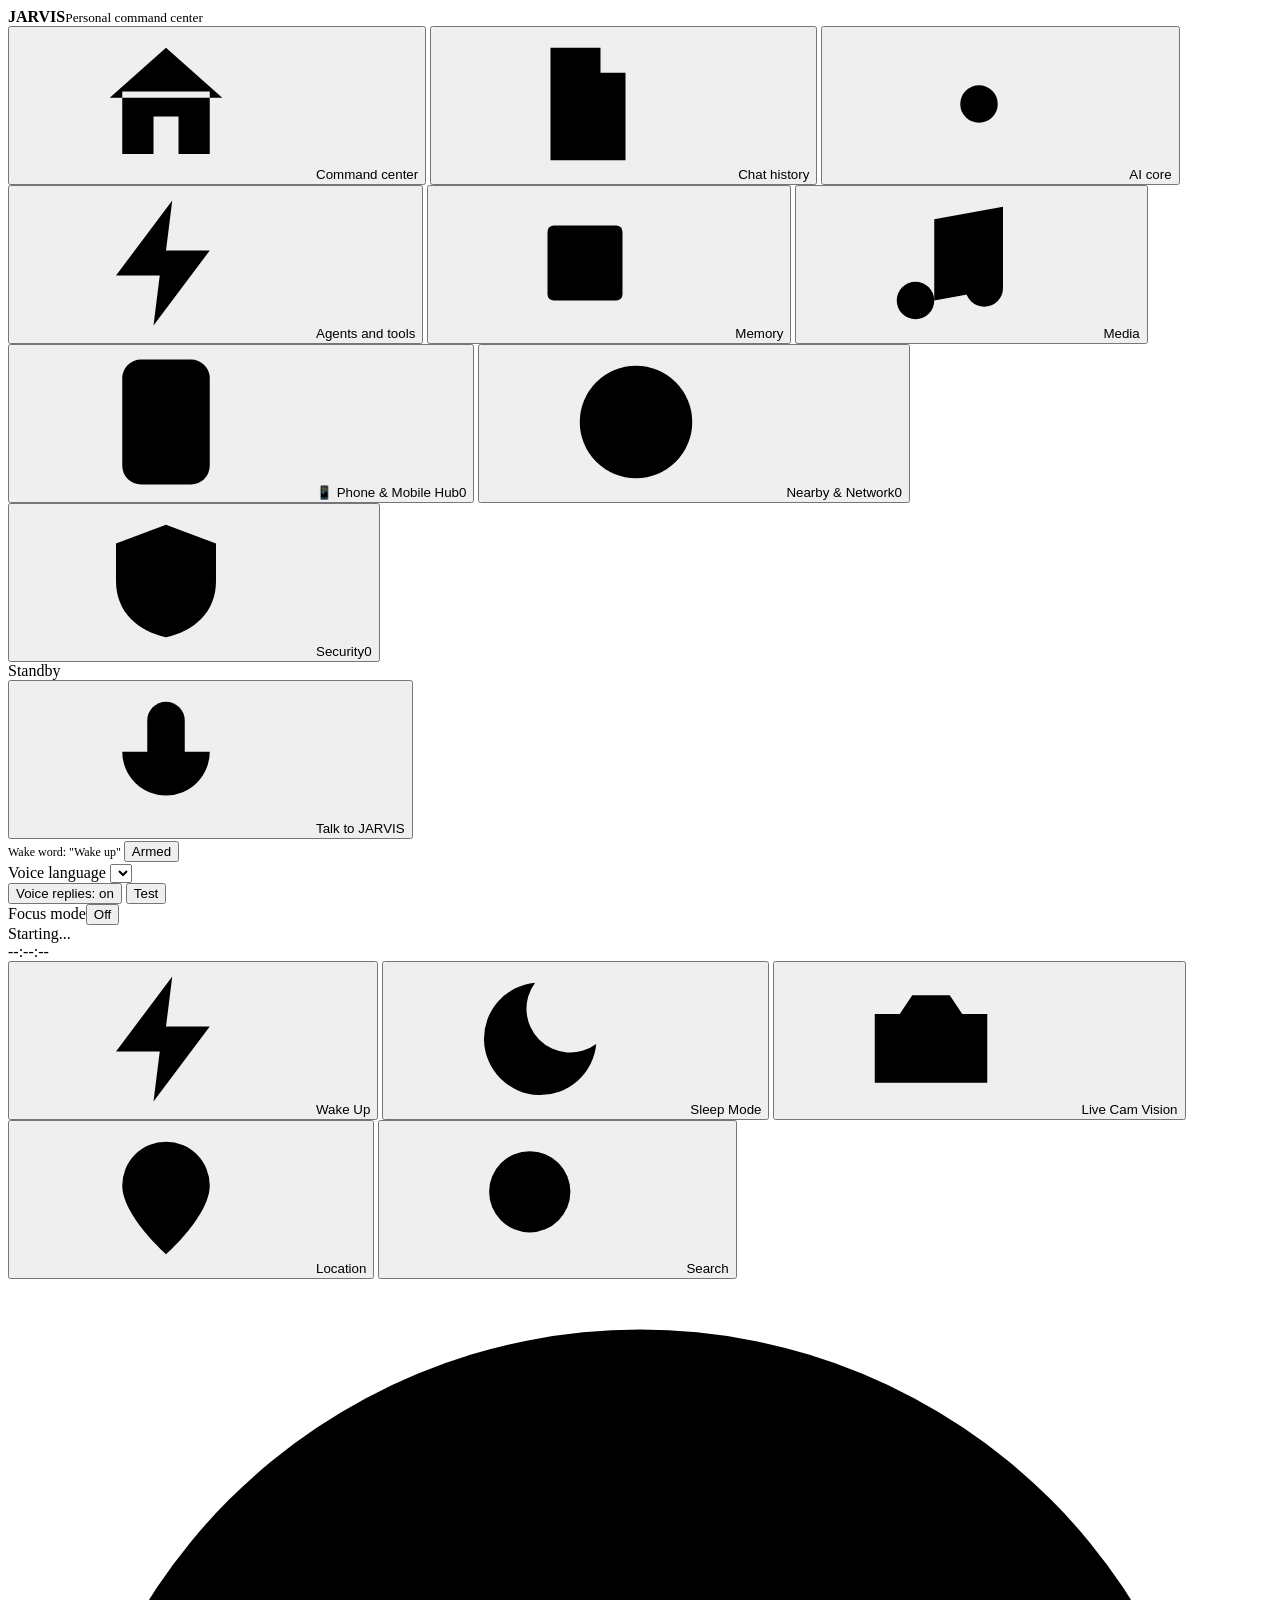
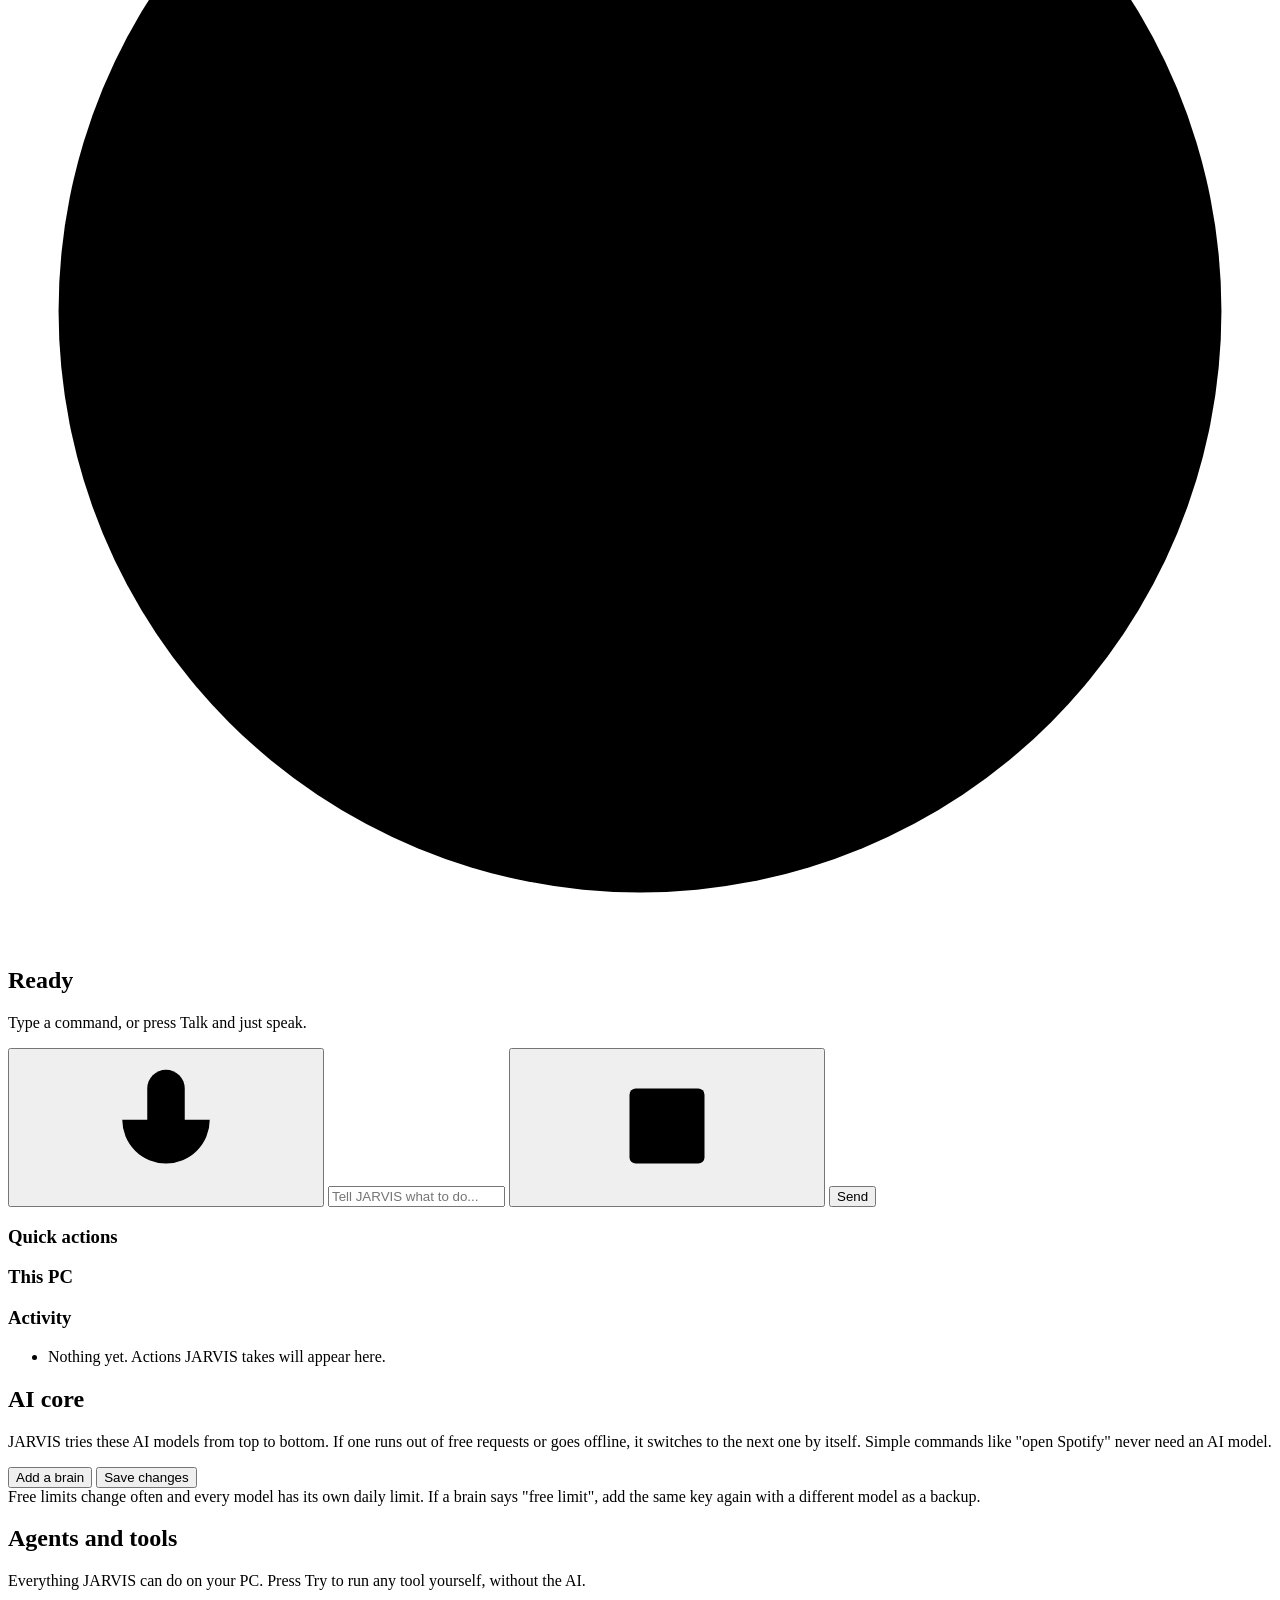
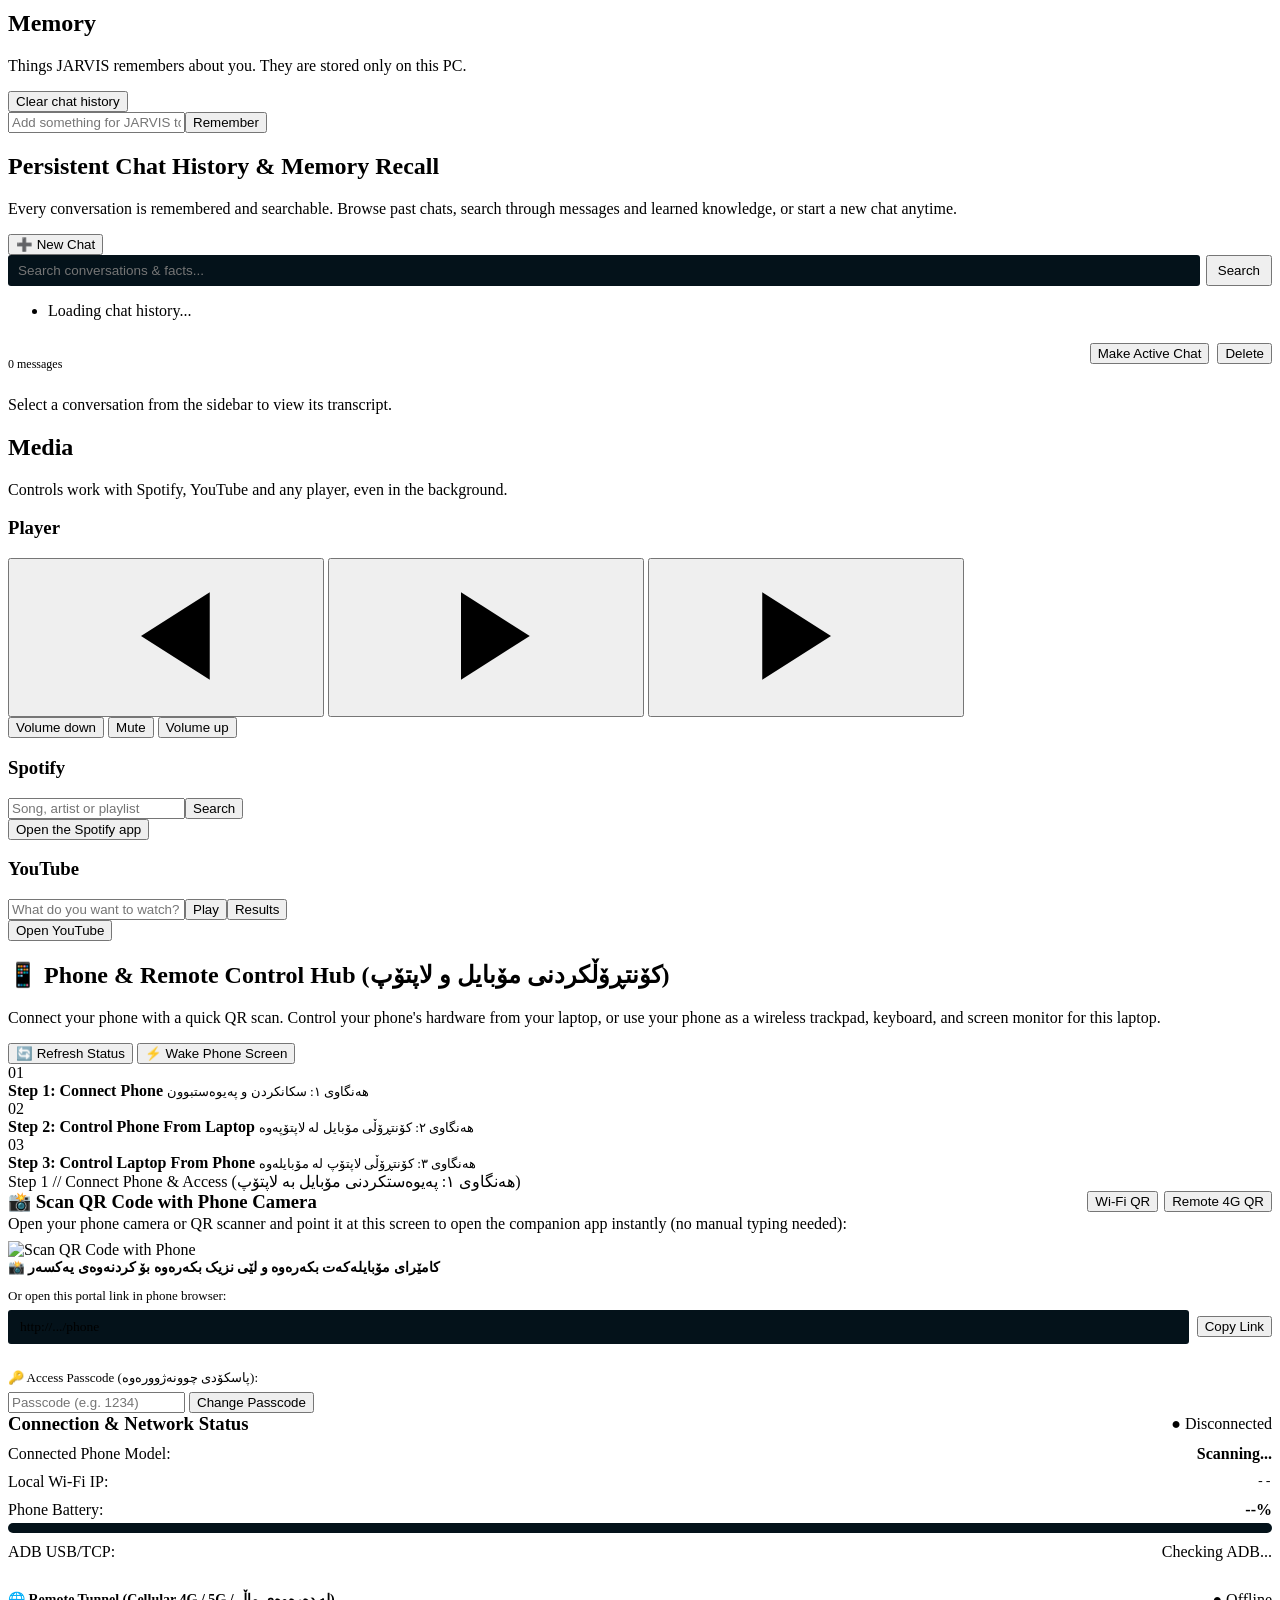
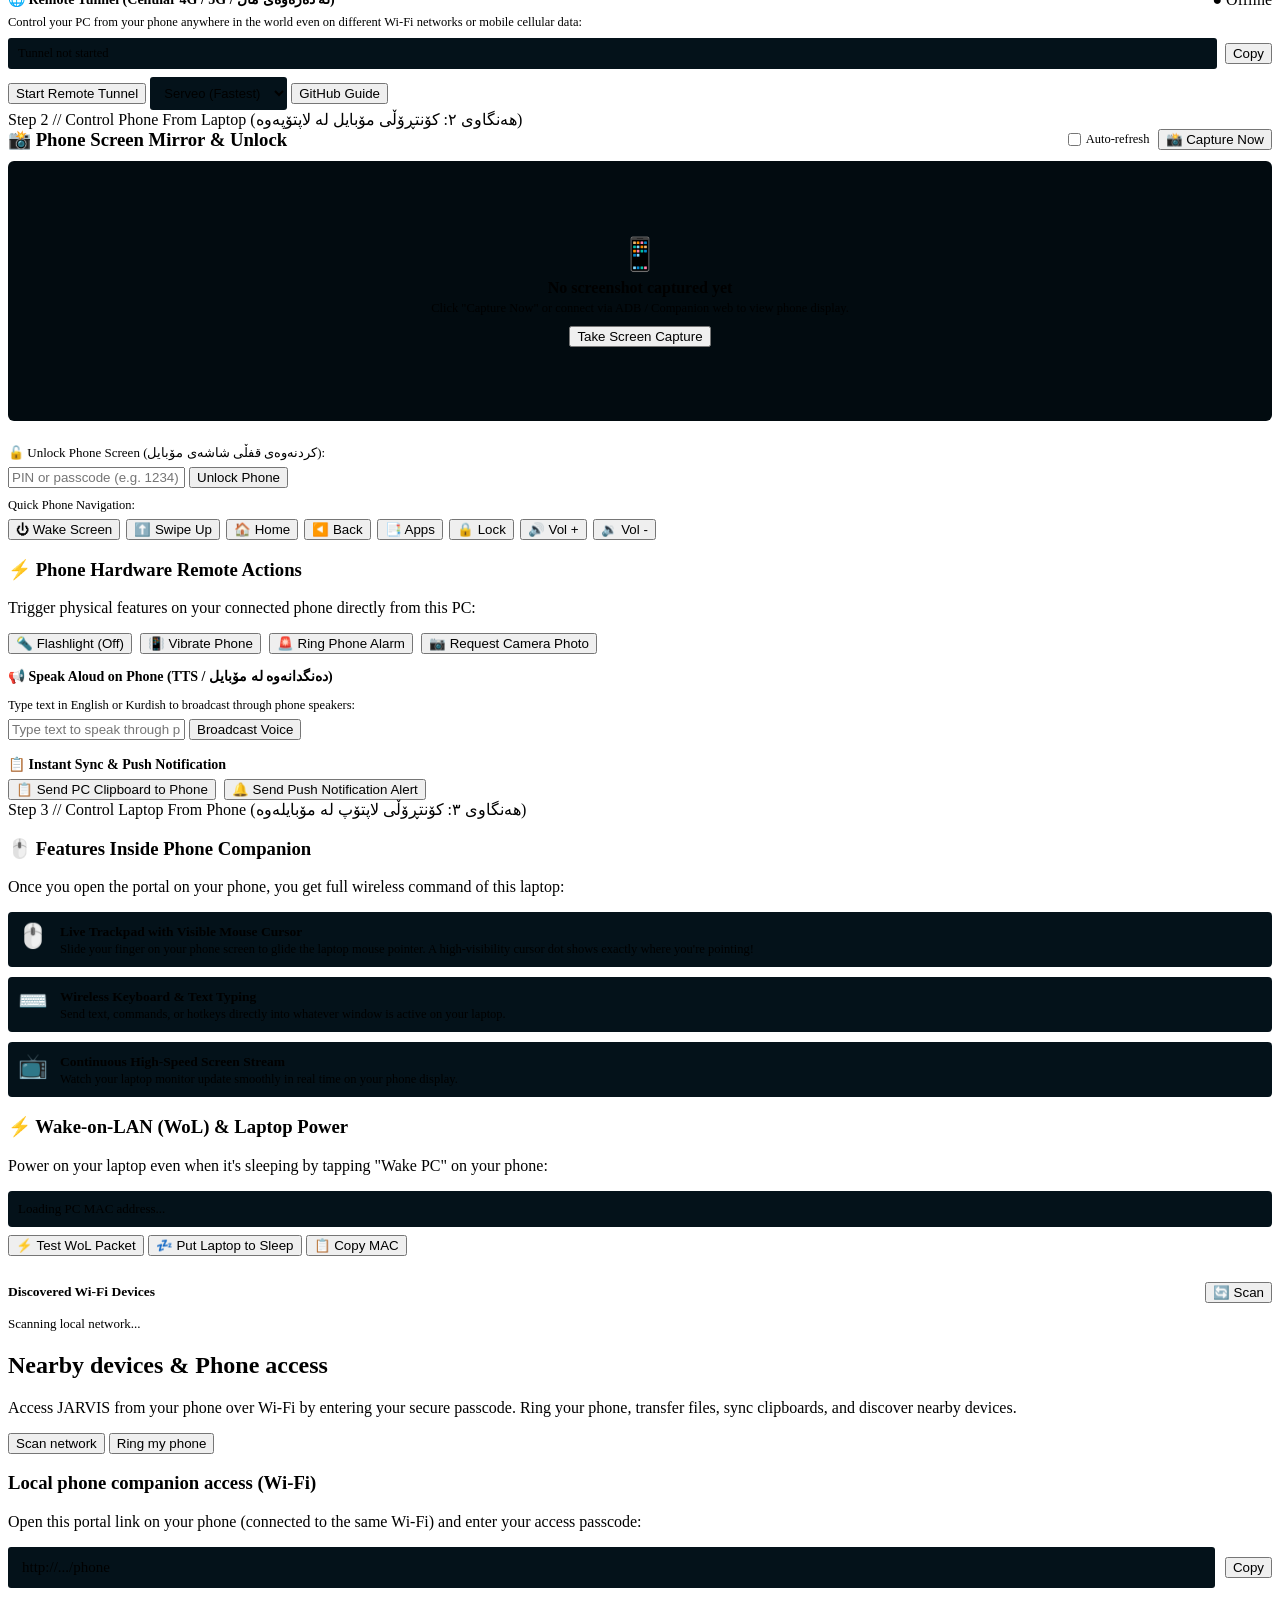
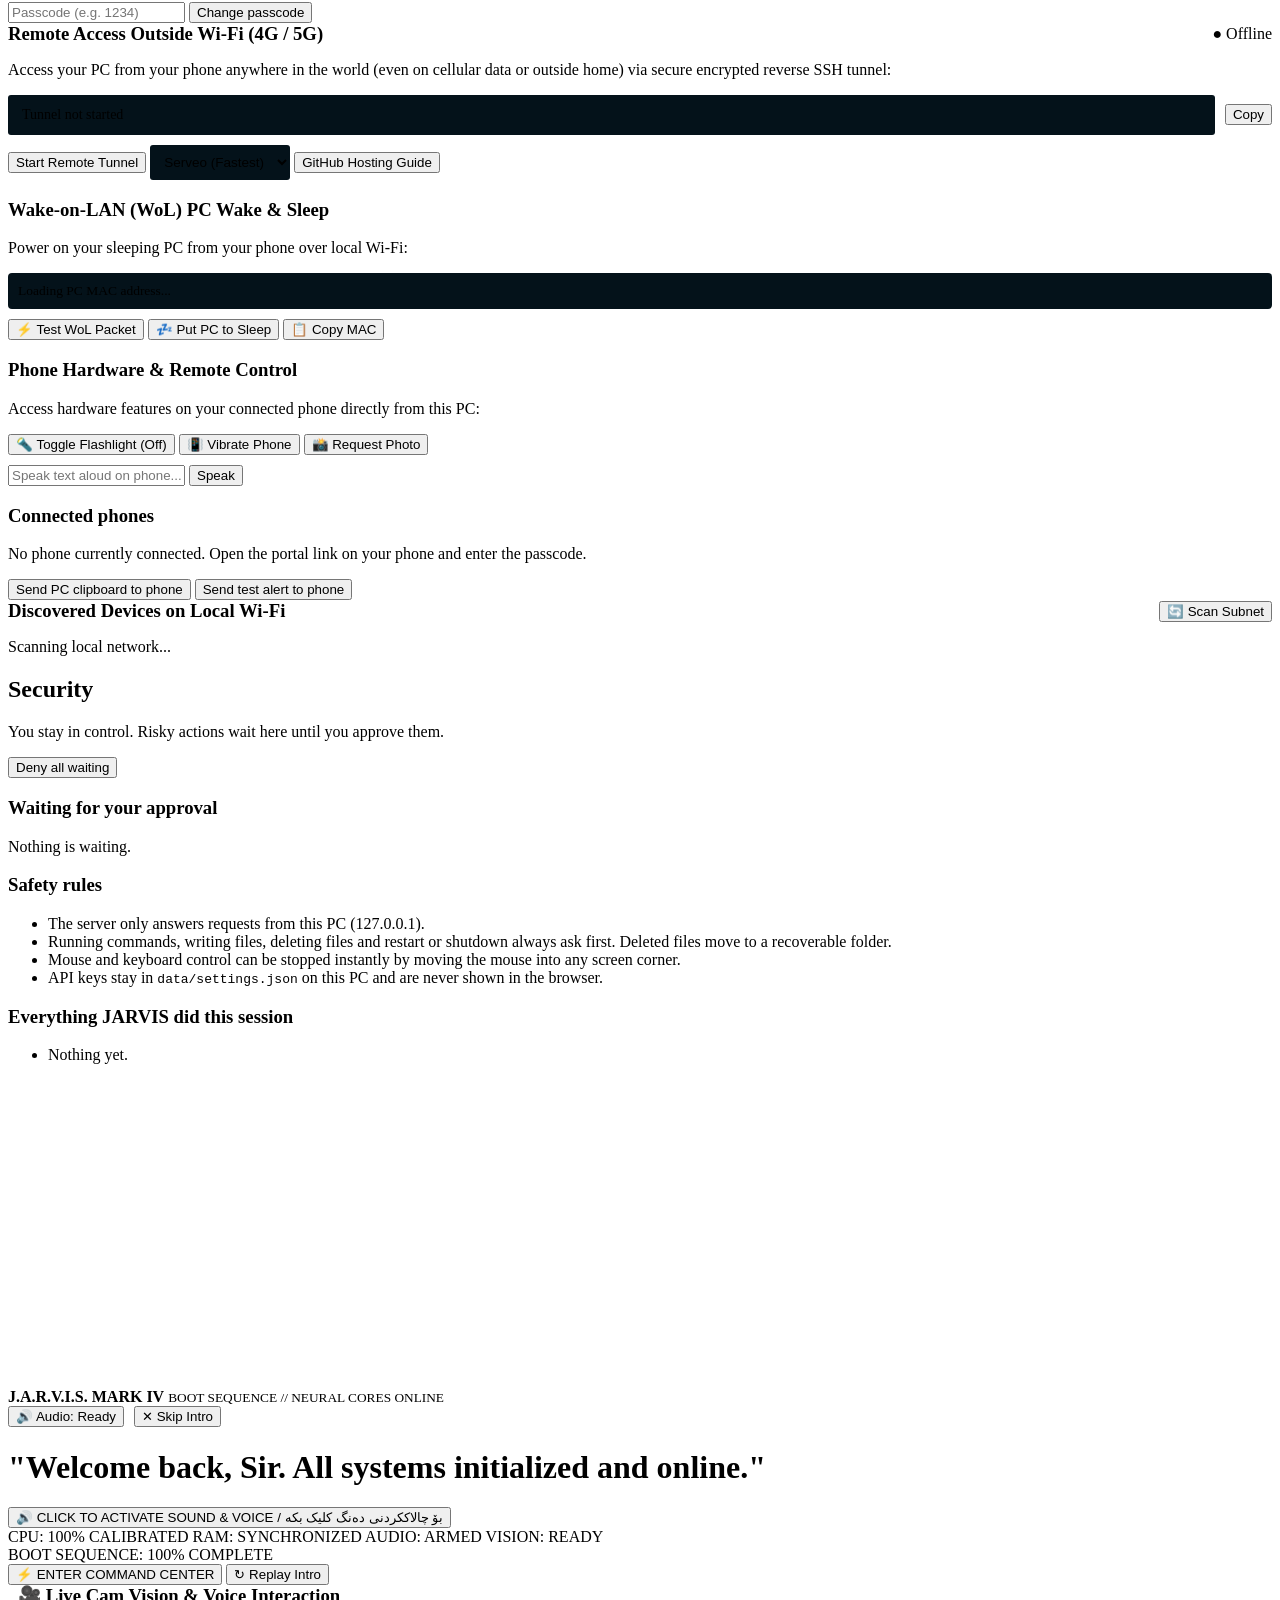
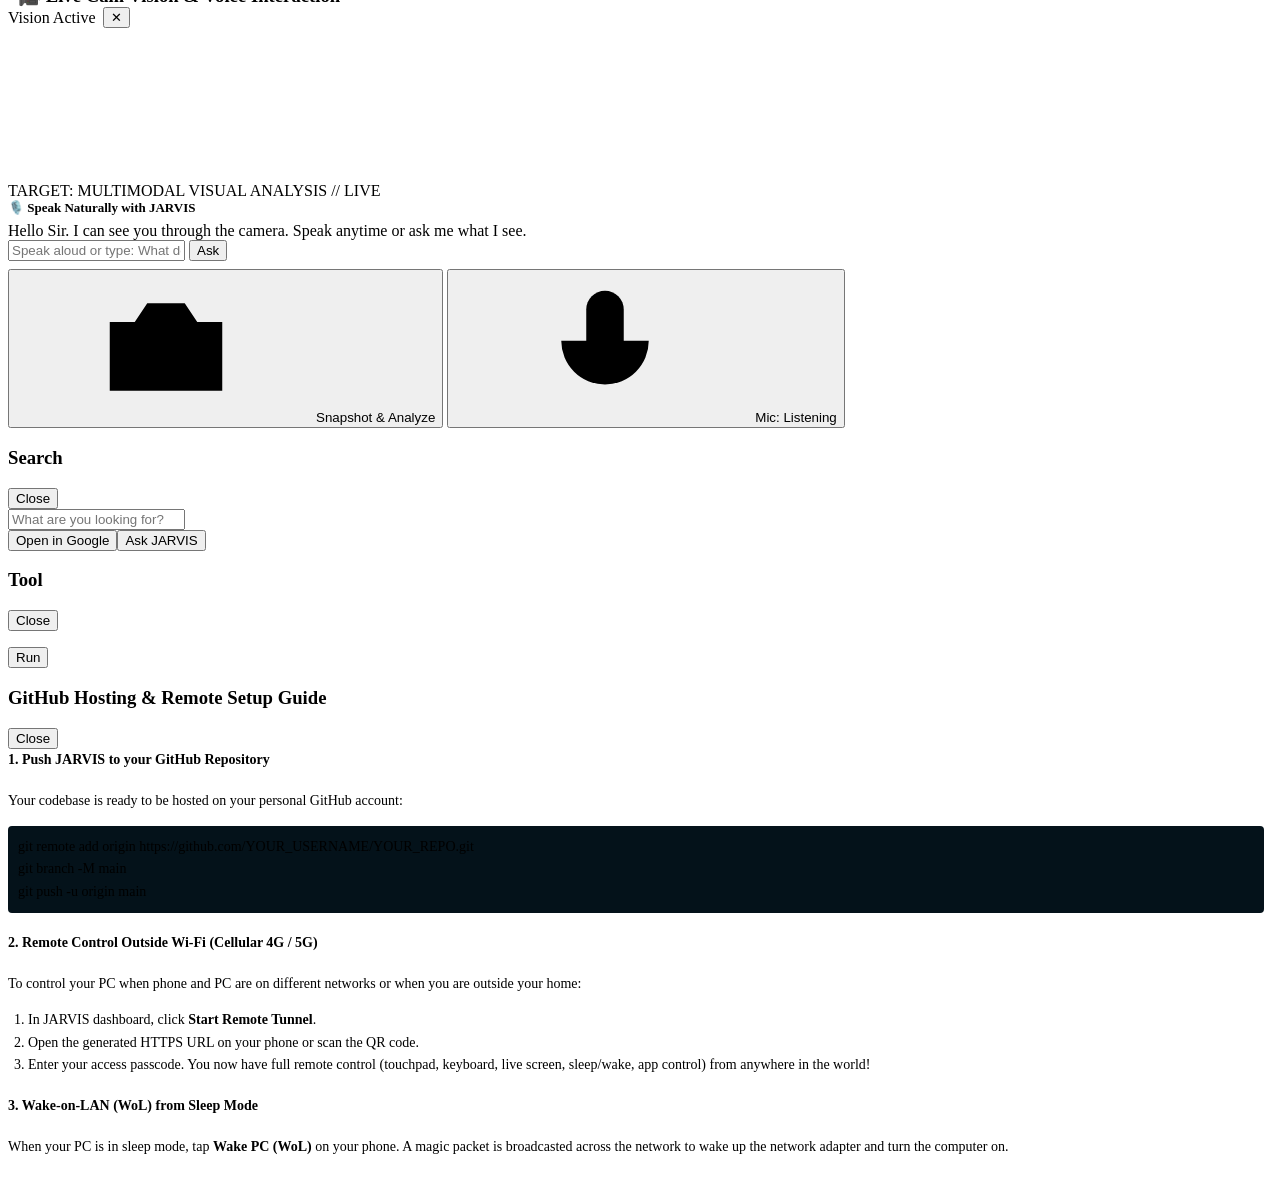
==== frontend/index.html @ 2a7e04e0 "Fix startup sound autoplay, resolve global page scrolling, and revamp unified Phone Control Hub with" ====
<!doctype html>
<html lang="en">
<head>
  <meta charset="utf-8" />
  <meta name="viewport" content="width=device-width, initial-scale=1" />
  <title>JARVIS Command Center</title>
  <link rel="stylesheet" href="/styles.css" />
</head>
<body>
<div class="app" id="app">

  <!-- ============================== left rail ============================== -->
  <aside class="rail">
    <div class="brand">
      <div class="brand-mark" aria-hidden="true"></div>
      <div><b>JARVIS</b><small>Personal command center</small></div>
    </div>

    <nav id="nav" aria-label="Sections">
      <button class="nav-btn active" data-view="command"><svg class="ic"><use href="#i-home"/></svg>Command center</button>
      <button class="nav-btn" data-view="history"><svg class="ic"><use href="#i-doc"/></svg>Chat history</button>
      <button class="nav-btn" data-view="ai"><svg class="ic"><use href="#i-brain"/></svg>AI core</button>
      <button class="nav-btn" data-view="agents"><svg class="ic"><use href="#i-bolt"/></svg>Agents and tools</button>
      <button class="nav-btn" data-view="memory"><svg class="ic"><use href="#i-chip"/></svg>Memory</button>
      <button class="nav-btn" data-view="media"><svg class="ic"><use href="#i-note"/></svg>Media</button>
      <button class="nav-btn" data-view="phone-control"><svg class="ic"><use href="#i-phone"/></svg>📱 Phone & Mobile Hub<span class="badge hidden" id="phoneControlBadge">0</span></button>
      <button class="nav-btn" data-view="devices"><svg class="ic"><use href="#i-globe"/></svg>Nearby & Network<span class="badge hidden" id="phoneBadge">0</span></button>
      <button class="nav-btn" data-view="security"><svg class="ic"><use href="#i-shield"/></svg>Security<span class="badge hidden" id="pendingBadge">0</span></button>
    </nav>

    <div class="voice-dock">
      <div class="voice-line"><span id="voiceStatus">Standby</span><div class="bars" id="voiceBars" aria-hidden="true"></div></div>
      <button id="voiceBtn" class="talk-btn"><svg class="ic"><use href="#i-mic"/></svg><span id="voiceBtnText">Talk to JARVIS</span></button>
      <div class="row" style="margin:2px 0; font-size:12px;">
        <span class="muted" title="Always listening for 'Wake up JARVIS' or 'Goodbye JARVIS'">Wake word: "Wake up"</span>
        <button id="wakeWordToggle" class="mini toggle on" aria-pressed="true" title="Toggle background wake-word listening">Armed</button>
      </div>
      <label class="field-inline">Voice language <select id="langSelect"></select></label>
      <div class="row">
        <button id="speakToggle" class="toggle on" aria-pressed="true">Voice replies: on</button>
        <button id="testVoice" class="mini">Test</button>
      </div>
      <div class="row"><span>Focus mode</span><button id="focusToggle" class="toggle" aria-pressed="false">Off</button></div>
    </div>
  </aside>

  <!-- ============================== stage ============================== -->
  <main class="stage">
    <header class="top">
      <div class="chip" id="brainChip"><i class="dot"></i><span id="brainText">Starting...</span></div>
      <div class="clock"><span id="timeText">--:--:--</span><small id="dateText"></small></div>
      <div class="top-actions">
        <button id="wakeBtn" class="primary" title="Trigger Wake-up Video & Systems"><svg class="ic"><use href="#i-bolt"/></svg>Wake Up</button>
        <button id="sleepBtn" class="ghost" title="Enter Sleep Mode"><svg class="ic"><use href="#i-moon"/></svg>Sleep Mode</button>
        <button id="cameraBtn" class="ghost" title="Live Cam Vision Interaction"><svg class="ic"><use href="#i-camera"/></svg>Live Cam Vision</button>
        <button id="locationBtn" class="ghost"><svg class="ic"><use href="#i-pin"/></svg>Location</button>
        <button id="searchBtn" class="ghost"><svg class="ic"><use href="#i-search"/></svg>Search</button>
      </div>
    </header>
    <div id="banner" class="banner hidden" role="status"></div>

    <!-- ---------- command center ---------- -->
    <section class="view active" id="view-command">
      <div class="cmd">
        <div class="cmd-main">
          <div class="hero">
            <div class="orb" id="orb" data-state="idle" aria-hidden="true">
              <svg viewBox="0 0 200 200">
                <circle class="r r1" cx="100" cy="100" r="92"/>
                <circle class="r r2" cx="100" cy="100" r="78"/>
                <circle class="r r3" cx="100" cy="100" r="64"/>
                <g class="ticks" id="ticks"></g>
                <circle class="core" cx="100" cy="100" r="38"/>
                <circle class="core-in" cx="100" cy="100" r="22"/>
              </svg>
              <div class="wave" id="wave"></div>
            </div>
            <div class="hero-text">
              <h1 id="stateText">Ready</h1>
              <p id="stateHint">Type a command, or press Talk and just speak.</p>
              <div class="suggest" id="suggest"></div>
            </div>
          </div>

          <div class="chat" id="chatLog" aria-live="polite"></div>

          <form class="composer" id="chatForm" autocomplete="off">
            <button type="button" id="micInline" class="icon-btn" title="Talk"><svg class="ic"><use href="#i-mic"/></svg></button>
            <input id="chatInput" placeholder="Tell JARVIS what to do..." aria-label="Message" />
            <button type="button" id="stopSpeak" class="icon-btn hidden" title="Stop talking"><svg class="ic"><use href="#i-stop"/></svg></button>
            <button type="submit" class="send">Send</button>
          </form>
        </div>

        <aside class="cmd-side">
          <section class="panel">
            <h3>Quick actions</h3>
            <div class="tiles" id="tiles"></div>
          </section>
          <section class="panel">
            <h3>This PC</h3>
            <div class="rings" id="rings"></div>
          </section>
          <section class="panel grow">
            <h3>Activity</h3>
            <ul class="log" id="activityLog"><li class="empty">Nothing yet. Actions JARVIS takes will appear here.</li></ul>
          </section>
        </aside>
      </div>
    </section>

    <!-- ---------- AI core ---------- -->
    <section class="view" id="view-ai">
      <div class="page">
        <div class="page-head">
          <div>
            <h2>AI core</h2>
            <p>JARVIS tries these AI models from top to bottom. If one runs out of free requests or goes offline, it switches to the next one by itself. Simple commands like "open Spotify" never need an AI model.</p>
          </div>
          <div class="page-actions">
            <button class="ghost" id="addBrain">Add a brain</button>
            <button class="primary" id="saveBrains">Save changes</button>
          </div>
        </div>
        <div id="brainList" class="brain-list"></div>
        <div class="note" id="aiNote">Free limits change often and every model has its own daily limit. If a brain says "free limit", add the same key again with a different model as a backup.</div>
      </div>
    </section>

    <!-- ---------- agents & tools ---------- -->
    <section class="view" id="view-agents">
      <div class="page">
        <div class="page-head">
          <div><h2>Agents and tools</h2><p>Everything JARVIS can do on your PC. Press Try to run any tool yourself, without the AI.</p></div>
        </div>
        <div id="toolGroups"></div>
      </div>
    </section>

    <!-- ---------- memory ---------- -->
    <section class="view" id="view-memory">
      <div class="page">
        <div class="page-head"><div><h2>Memory</h2><p>Things JARVIS remembers about you. They are stored only on this PC.</p></div>
          <div class="page-actions"><button class="ghost danger" id="clearHistory">Clear chat history</button></div></div>
        <form class="inline-form" id="factForm"><input id="factInput" placeholder="Add something for JARVIS to remember" /><button class="primary" type="submit">Remember</button></form>
        <ul class="facts" id="factList"></ul>
      </div>
    </section>

    <!-- ---------- chat history ---------- -->
    <section class="view" id="view-history">
      <div class="page">
        <div class="page-head">
          <div>
            <h2>Persistent Chat History & Memory Recall</h2>
            <p>Every conversation is remembered and searchable. Browse past chats, search through messages and learned knowledge, or start a new chat anytime.</p>
          </div>
          <div class="page-actions">
            <button class="primary" id="btnNewSession">➕ New Chat</button>
          </div>
        </div>

        <div class="history-layout">
          <aside class="history-sidebar">
            <div style="display:flex; gap:6px;">
              <input id="historySearchInput" placeholder="Search conversations & facts..." style="flex:1; padding:8px 10px; background:#04121a; border:1px solid var(--line-soft); border-radius:3px; color:#fff; font-size:13.5px;" />
              <button class="ghost" id="btnHistorySearch" style="padding:0 10px;">Search</button>
            </div>
            <ul class="history-list" id="sessionList">
              <li class="empty">Loading chat history...</li>
            </ul>
          </aside>

          <section class="history-view">
            <div style="display:flex; justify-content:space-between; align-items:center; border-bottom:1px solid var(--line-soft); padding-bottom:8px;">
              <div>
                <h3 id="currentSessionTitle" style="margin:0; font-size:16px; color:#fff;">Select a Conversation</h3>
                <span id="currentSessionMeta" style="font-size:12px; color:var(--muted)">0 messages</span>
              </div>
              <div style="display:flex; gap:8px;">
                <button class="ghost" id="btnSwitchToSession">Make Active Chat</button>
                <button class="ghost danger" id="btnDeleteSession">Delete</button>
              </div>
            </div>
            <div class="history-msgs" id="sessionMessages">
              <p class="empty">Select a conversation from the sidebar to view its transcript.</p>
            </div>
          </section>
        </div>
      </div>
    </section>

    <!-- ---------- media ---------- -->
    <section class="view" id="view-media">
      <div class="page">
        <div class="page-head"><div><h2>Media</h2><p>Controls work with Spotify, YouTube and any player, even in the background.</p></div></div>
        <div class="media-grid">
          <section class="panel">
            <h3>Player</h3>
            <div class="transport">
              <button data-media="previous" title="Previous"><svg class="ic"><use href="#i-prev"/></svg></button>
              <button data-media="play_pause" class="big" title="Play or pause"><svg class="ic"><use href="#i-play"/></svg></button>
              <button data-media="next" title="Next"><svg class="ic"><use href="#i-next"/></svg></button>
            </div>
            <div class="transport small">
              <button data-media="volume_down">Volume down</button>
              <button data-media="mute">Mute</button>
              <button data-media="volume_up">Volume up</button>
            </div>
          </section>
          <section class="panel">
            <h3>Spotify</h3>
            <form class="inline-form" id="spotifyForm"><input id="spotifyInput" placeholder="Song, artist or playlist" /><button class="primary" type="submit">Search</button></form>
            <button class="ghost wide" id="openSpotify">Open the Spotify app</button>
          </section>
          <section class="panel">
            <h3>YouTube</h3>
            <form class="inline-form" id="youtubeForm"><input id="youtubeInput" placeholder="What do you want to watch?" /><button class="primary" type="submit" data-mode="play">Play</button><button class="ghost" type="button" id="youtubeSearchBtn">Results</button></form>
            <button class="ghost wide" id="openYoutube">Open YouTube</button>
          </section>
        </div>
      </div>
    </section>

    <!-- ---------- phone control & open phone ---------- -->
    <section class="view" id="view-phone-control">
      <div class="page">
        <div class="page-head">
          <div>
            <h2>📱 Phone & Remote Control Hub (کۆنتڕۆڵکردنی مۆبایل و لاپتۆپ)</h2>
            <p>Connect your phone with a quick QR scan. Control your phone's hardware from your laptop, or use your phone as a wireless trackpad, keyboard, and screen monitor for this laptop.</p>
          </div>
          <div class="page-actions">
            <button class="ghost" id="btnRefreshPhoneCtrl">🔄 Refresh Status</button>
            <button class="primary" id="btnQuickWakePhone">⚡ Wake Phone Screen</button>
          </div>
        </div>

        <!-- 3-Step Process Banner -->
        <div class="phone-steps-banner">
          <div class="phone-step-pill active">
            <span class="phone-step-num">01</span>
            <div class="phone-step-text">
              <b>Step 1: Connect Phone</b>
              <small>هەنگاوی ١: سکانکردن و پەیوەستبوون</small>
            </div>
          </div>
          <div class="phone-step-pill">
            <span class="phone-step-num">02</span>
            <div class="phone-step-text">
              <b>Step 2: Control Phone From Laptop</b>
              <small>هەنگاوی ٢: کۆنتڕۆڵی مۆبایل لە لاپتۆپەوە</small>
            </div>
          </div>
          <div class="phone-step-pill">
            <span class="phone-step-num">03</span>
            <div class="phone-step-text">
              <b>Step 3: Control Laptop From Phone</b>
              <small>هەنگاوی ٣: کۆنتڕۆڵی لاپتۆپ لە مۆبایلەوە</small>
            </div>
          </div>
        </div>

        <!-- ==================== STEP 1: CONNECT PHONE ==================== -->
        <div class="phone-step-divider">Step 1 // Connect Phone & Access (هەنگاوی ١: پەیوەستکردنی مۆبایل بە لاپتۆپ)</div>
        <div class="media-grid">
          <!-- Card 1A: 1-Tap QR Code & Portal URL -->
          <section class="panel">
            <div class="panel-head" style="display:flex; justify-content:space-between; align-items:center;">
              <h3 style="margin:0;">📸 Scan QR Code with Phone Camera</h3>
              <div style="display:flex; gap:6px;">
                <button type="button" class="mini primary" id="btnQrModeLocal">Wi-Fi QR</button>
                <button type="button" class="mini ghost" id="btnQrModeTunnel">Remote 4G QR</button>
              </div>
            </div>
            <p class="muted" style="margin:2px 0 8px;">Open your phone camera or QR scanner and point it at this screen to open the companion app instantly (no manual typing needed):</p>
            
            <div class="phone-qr-card">
              <div class="phone-qr-wrapper">
                <img id="phoneConnectQr" src="" alt="Scan QR Code with Phone" />
              </div>
              <p style="margin:0; font-size:13.5px; color:var(--cyan); font-weight:600;">
                📸 کامێرای مۆبایلەکەت بکەرەوە و لێی نزیک بکەرەوە بۆ کردنەوەی یەکسەر
              </p>
            </div>

            <div style="margin-top:10px;">
              <span class="muted" style="font-size:13px;">Or open this portal link in phone browser:</span>
              <div style="display:flex; gap:8px; align-items:center; margin-top:6px;">
                <a id="phoneCtrlPortalLink" href="/phone" target="_blank" style="flex:1; padding:9px 12px; background:#04121a; border:1px solid var(--cyan-dim); border-radius:3px; color:var(--cyan); text-decoration:none; font-family:var(--mono); font-size:13.5px; overflow:hidden; text-overflow:ellipsis; white-space:nowrap;">http://.../phone</a>
                <button class="ghost mini" id="btnCopyCtrlPortalLink" type="button">Copy Link</button>
              </div>
            </div>

            <div style="margin-top:12px; padding-top:12px; border-top:1px solid var(--line-soft);">
              <span class="muted" style="font-size:13px;">🔑 Access Passcode (پاسکۆدی چوونەژوورەوە):</span>
              <form class="inline-form" id="passcodeForm" style="margin-top:6px;">
                <input id="passcodeInput" type="text" placeholder="Passcode (e.g. 1234)" />
                <button class="primary" type="submit">Change Passcode</button>
              </form>
            </div>
          </section>

          <!-- Card 1B: Connection Status & Remote Access -->
          <section class="panel">
            <div class="panel-head" style="display:flex; justify-content:space-between; align-items:center;">
              <h3 style="margin:0;">Connection & Network Status</h3>
              <span id="phoneLinkBadge" class="tunnel-status-badge stopped">● Disconnected</span>
            </div>
            
            <div id="phoneStatusDetails" style="margin-top:10px; display:flex; flex-direction:column; gap:10px;">
              <div style="display:flex; justify-content:space-between; align-items:center;">
                <span class="muted">Connected Phone Model:</span>
                <b id="phoneModelName" style="color:var(--cyan);">Scanning...</b>
              </div>
              <div style="display:flex; justify-content:space-between; align-items:center;">
                <span class="muted">Local Wi-Fi IP:</span>
                <code id="phoneIpAddress" style="color:var(--amber);">--</code>
              </div>
              <div>
                <div style="display:flex; justify-content:space-between; margin-bottom:4px;">
                  <span class="muted">Phone Battery:</span>
                  <b id="phoneBatteryText">--%</b>
                </div>
                <div style="height:10px; background:#04121a; border:1px solid var(--line); border-radius:5px; overflow:hidden;">
                  <div id="phoneBatteryBar" style="height:100%; width:0%; background:var(--green); transition:width 0.3s;"></div>
                </div>
              </div>
              <div style="display:flex; justify-content:space-between; align-items:center;">
                <span class="muted">ADB USB/TCP:</span>
                <span id="phoneAdbStatus" class="muted">Checking ADB...</span>
              </div>
            </div>

            <!-- Remote Access Outside Home (4G / 5G) -->
            <div style="margin-top:16px; padding-top:14px; border-top:1px solid var(--line-soft);">
              <div class="panel-head" style="display:flex; justify-content:space-between; align-items:center;">
                <h4 style="margin:0; font-size:14px; color:var(--cyan);">🌐 Remote Tunnel (Cellular 4G / 5G / لە دەرەوەی ماڵ)</h4>
                <span id="remoteTunnelBadge" class="tunnel-status-badge stopped">● Offline</span>
              </div>
              <p class="muted" style="margin:6px 0 8px; font-size:12.5px;">Control your PC from your phone anywhere in the world even on different Wi-Fi networks or mobile cellular data:</p>
              
              <div style="display:flex; gap:8px; align-items:center; margin-bottom:8px;">
                <a id="remoteTunnelLink" href="#" target="_blank" style="flex:1; padding:8px 10px; background:#04121a; border:1px solid var(--line); border-radius:3px; color:var(--cyan); text-decoration:none; font-family:var(--mono); font-size:12.5px; overflow:hidden; text-overflow:ellipsis; white-space:nowrap;">Tunnel not started</a>
                <button class="ghost mini" id="copyRemoteTunnelLink" type="button">Copy</button>
              </div>

              <div class="row-btns" style="gap:8px; align-items:center; flex-wrap:wrap;">
                <button class="primary" id="btnToggleTunnel" type="button">Start Remote Tunnel</button>
                <select id="tunnelProviderSelect" style="max-width:160px; padding:8px 10px; font-size:13px; border-radius:3px; background:#04121a; border:1px solid var(--line); color:var(--text);">
                  <option value="serveo">Serveo (Fastest)</option>
                  <option value="localhost_run">localhost.run</option>
                  <option value="pinggy">Pinggy</option>
                </select>
                <button class="ghost mini" id="btnOpenGitHubGuide" type="button">GitHub Guide</button>
              </div>
            </div>
          </section>
        </div>

        <!-- ==================== STEP 2: LAPTOP CONTROLS PHONE ==================== -->
        <div class="phone-step-divider">Step 2 // Control Phone From Laptop (هەنگاوی ٢: کۆنتڕۆڵی مۆبایل لە لاپتۆپەوە)</div>
        <div class="media-grid">
          <!-- Card 2A: Screen Mirror & Unlock -->
          <section class="panel">
            <div class="panel-head" style="display:flex; justify-content:space-between; align-items:center;">
              <h3 style="margin:0;">📸 Phone Screen Mirror & Unlock</h3>
              <div style="display:flex; gap:8px; align-items:center;">
                <label style="font-size:12.5px; display:flex; align-items:center; gap:5px; cursor:pointer;" class="muted">
                  <input type="checkbox" id="chkAutoRefreshPhoneScreen" style="width:auto; margin:0;" /> Auto-refresh
                </label>
                <button class="ghost mini" id="btnCapturePhoneScreen" type="button">📸 Capture Now</button>
              </div>
            </div>
            
            <div class="phone-screen-viewport" id="phoneScreenViewport" style="margin-top:10px; height:260px; background:#020b10; border:1px solid var(--line); border-radius:6px; display:flex; align-items:center; justify-content:center; position:relative; overflow:hidden;">
              <img id="phoneScreenImg" src="" alt="Phone screen" style="max-height:100%; max-width:100%; object-fit:contain; display:none;" />
              <div id="phoneScreenPlaceholder" style="text-align:center; padding:16px; color:var(--muted);">
                <div style="font-size:32px; margin-bottom:6px;">📱</div>
                <b>No screenshot captured yet</b>
                <p style="font-size:12.5px; margin:4px 0 10px;">Click "Capture Now" or connect via ADB / Companion web to view phone display.</p>
                <button class="primary mini" id="btnRequestScreenFromPhone" type="button">Take Screen Capture</button>
              </div>
            </div>

            <!-- Unlock PIN Form -->
            <div style="margin-top:12px; padding-top:10px; border-top:1px solid var(--line-soft);">
              <span class="muted" style="font-size:13px;">🔓 Unlock Phone Screen (کردنەوەی قفڵی شاشەی مۆبایل):</span>
              <form class="inline-form" id="phoneUnlockForm" style="margin-top:6px;">
                <input id="phoneUnlockPin" type="password" placeholder="PIN or passcode (e.g. 1234)" autocomplete="off" />
                <button class="primary" type="submit">Unlock Phone</button>
              </form>
            </div>

            <!-- Quick Navigation Keys -->
            <div style="margin-top:10px;">
              <span class="muted" style="font-size:12.5px; display:block; margin-bottom:6px;">Quick Phone Navigation:</span>
              <div class="row-btns" style="display:flex; flex-wrap:wrap; gap:6px;">
                <button class="ghost mini" id="btnPhoneKeyWake" data-key="wake" type="button">⏻ Wake Screen</button>
                <button class="ghost mini" id="btnPhoneKeySwipe" data-key="swipe_up" type="button">⬆️ Swipe Up</button>
                <button class="ghost mini" id="btnPhoneKeyHome" data-key="home" type="button">🏠 Home</button>
                <button class="ghost mini" id="btnPhoneKeyBack" data-key="back" type="button">◀️ Back</button>
                <button class="ghost mini" id="btnPhoneKeyApps" data-key="menu" type="button">📑 Apps</button>
                <button class="ghost mini" id="btnPhoneKeyPower" data-key="power" type="button">🔒 Lock</button>
                <button class="ghost mini" id="btnPhoneKeyVolUp" data-key="volup" type="button">🔊 Vol +</button>
                <button class="ghost mini" id="btnPhoneKeyVolDown" data-key="voldown" type="button">🔉 Vol -</button>
              </div>
            </div>
          </section>

          <!-- Card 2B: Physical Hardware & Audio Broadcast -->
          <section class="panel">
            <h3>⚡ Phone Hardware Remote Actions</h3>
            <p class="muted">Trigger physical features on your connected phone directly from this PC:</p>
            
            <div class="row-btns" style="display:flex; flex-wrap:wrap; gap:8px; margin:8px 0 14px;">
              <button class="primary" id="btnCtrlPhoneTorch" type="button">🔦 Flashlight (Off)</button>
              <button class="ghost" id="btnCtrlPhoneVibrate" type="button">📳 Vibrate Phone</button>
              <button class="ghost" id="btnCtrlPhoneRing" type="button">🚨 Ring Phone Alarm</button>
              <button class="ghost" id="btnCtrlPhonePhoto" type="button">📷 Request Camera Photo</button>
            </div>

            <h4 style="margin:14px 0 6px; font-size:14px; color:var(--cyan);">📢 Speak Aloud on Phone (TTS / دەنگدانەوە لە مۆبایل)</h4>
            <p class="muted" style="font-size:12.5px; margin-bottom:6px;">Type text in English or Kurdish to broadcast through phone speakers:</p>
            <form class="inline-form" id="phoneCtrlSpeakForm">
              <input id="phoneCtrlSpeakInput" type="text" placeholder="Type text to speak through phone speakers..." />
              <button class="primary" type="submit">Broadcast Voice</button>
            </form>

            <h4 style="margin:16px 0 6px; font-size:14px; color:var(--cyan);">📋 Instant Sync & Push Notification</h4>
            <div class="row-btns" style="display:flex; flex-wrap:wrap; gap:8px;">
              <button class="ghost" id="btnCtrlSendClipboard" type="button">📋 Send PC Clipboard to Phone</button>
              <button class="ghost" id="btnCtrlSendAlert" type="button">🔔 Send Push Notification Alert</button>
            </div>
          </section>
        </div>

        <!-- ==================== STEP 3: PHONE CONTROLS LAPTOP ==================== -->
        <div class="phone-step-divider">Step 3 // Control Laptop From Phone (هەنگاوی ٣: کۆنتڕۆڵی لاپتۆپ لە مۆبایلەوە)</div>
        <div class="media-grid">
          <!-- Card 3A: Phone Companion Features -->
          <section class="panel">
            <h3>🖱️ Features Inside Phone Companion</h3>
            <p class="muted">Once you open the portal on your phone, you get full wireless command of this laptop:</p>
            
            <div style="display:flex; flex-direction:column; gap:10px; margin-top:8px;">
              <div style="display:flex; gap:12px; align-items:flex-start; padding:10px; background:#04121a; border-radius:4px; border:1px solid var(--line-soft);">
                <div style="font-size:24px;">🖱️</div>
                <div>
                  <b style="color:var(--cyan); font-size:13.5px;">Live Trackpad with Visible Mouse Cursor</b>
                  <p style="margin:2px 0 0; font-size:12.5px; color:var(--muted);">Slide your finger on your phone screen to glide the laptop mouse pointer. A high-visibility cursor dot shows exactly where you're pointing!</p>
                </div>
              </div>

              <div style="display:flex; gap:12px; align-items:flex-start; padding:10px; background:#04121a; border-radius:4px; border:1px solid var(--line-soft);">
                <div style="font-size:24px;">⌨️</div>
                <div>
                  <b style="color:var(--cyan); font-size:13.5px;">Wireless Keyboard & Text Typing</b>
                  <p style="margin:2px 0 0; font-size:12.5px; color:var(--muted);">Send text, commands, or hotkeys directly into whatever window is active on your laptop.</p>
                </div>
              </div>

              <div style="display:flex; gap:12px; align-items:flex-start; padding:10px; background:#04121a; border-radius:4px; border:1px solid var(--line-soft);">
                <div style="font-size:24px;">📺</div>
                <div>
                  <b style="color:var(--cyan); font-size:13.5px;">Continuous High-Speed Screen Stream</b>
                  <p style="margin:2px 0 0; font-size:12.5px; color:var(--muted);">Watch your laptop monitor update smoothly in real time on your phone display.</p>
                </div>
              </div>
            </div>
          </section>

          <!-- Card 3B: Wake-on-LAN (WoL) & Sleep Control -->
          <section class="panel">
            <h3>⚡ Wake-on-LAN (WoL) & Laptop Power</h3>
            <p class="muted">Power on your laptop even when it's sleeping by tapping "Wake PC" on your phone:</p>
            
            <div id="wolInfoDisplay" style="padding:10px; border-radius:4px; background:#04121a; border:1px solid var(--line-soft); font-size:13px; font-family:var(--mono); margin:8px 0;">
              Loading PC MAC address...
            </div>
            
            <div class="row-btns" style="gap:8px; flex-wrap:wrap; margin-bottom:14px;">
              <button class="ghost" id="btnTestWol" type="button">⚡ Test WoL Packet</button>
              <button class="ghost danger" id="btnSleepPcDash" type="button">💤 Put Laptop to Sleep</button>
              <button class="ghost" id="btnCopyMacDash" type="button">📋 Copy MAC</button>
            </div>

            <div class="panel-head" style="display:flex; justify-content:space-between; align-items:center; border-top:1px solid var(--line-soft); padding-top:12px;">
              <h4 style="margin:0; font-size:13.5px; color:var(--cyan);">Discovered Wi-Fi Devices</h4>
              <button class="ghost mini" id="btnRefreshDevices" type="button">🔄 Scan</button>
            </div>
            <div id="nearbyDevicesList" style="margin-top:8px;">
              <p class="empty" style="font-size:13px;">Scanning local network...</p>
            </div>
          </section>
        </div>
      </div>
    </section>

    <!-- ---------- nearby & phone ---------- -->
    <section class="view" id="view-devices">
      <div class="page">
        <div class="page-head">
          <div>
            <h2>Nearby devices & Phone access</h2>
            <p>Access JARVIS from your phone over Wi-Fi by entering your secure passcode. Ring your phone, transfer files, sync clipboards, and discover nearby devices.</p>
          </div>
          <div class="page-actions">
            <button class="ghost" id="scanDevicesBtn">Scan network</button>
            <button class="primary" id="ringPhoneBtn">Ring my phone</button>
          </div>
        </div>

        <div class="media-grid">
          <section class="panel">
            <h3>Local phone companion access (Wi-Fi)</h3>
            <p class="muted">Open this portal link on your phone (connected to the same Wi-Fi) and enter your access passcode:</p>
            <div style="display:flex; gap:10px; align-items:center; margin:10px 0;">
              <a id="phonePortalLink" href="/phone" target="_blank" style="flex:1; padding:12px 14px; background:#04121a; border:1px solid var(--cyan-dim); border-radius:3px; color:var(--cyan); text-decoration:none; font-family:var(--mono); font-size:15px; word-break:break-all;">http://.../phone</a>
              <button class="ghost" id="copyPortalLink" type="button">Copy</button>
            </div>
            <form class="inline-form" id="passcodeForm" style="margin-top:14px">
              <input id="passcodeInput" type="text" placeholder="Passcode (e.g. 1234)" />
              <button class="primary" type="submit">Change passcode</button>
            </form>
          </section>

          <section class="panel">
            <div class="panel-head" style="display:flex; justify-content:space-between; align-items:center;">
              <h3 style="margin:0;">Remote Access Outside Wi-Fi (4G / 5G)</h3>
              <span id="remoteTunnelBadge" class="tunnel-status-badge stopped">● Offline</span>
            </div>
            <p class="muted">Access your PC from your phone anywhere in the world (even on cellular data or outside home) via secure encrypted reverse SSH tunnel:</p>
            <div style="display:flex; gap:10px; align-items:center; margin:10px 0;">
              <a id="remoteTunnelLink" href="#" target="_blank" style="flex:1; padding:12px 14px; background:#04121a; border:1px solid var(--line); border-radius:3px; color:var(--cyan); text-decoration:none; font-family:var(--mono); font-size:14px; word-break:break-all;">Tunnel not started</a>
              <button class="ghost" id="copyRemoteTunnelLink" type="button">Copy</button>
            </div>
            <div class="row-btns" style="margin-top:10px; gap:8px; align-items:center; flex-wrap:wrap;">
              <button class="primary" id="btnToggleTunnel" type="button">Start Remote Tunnel</button>
              <select id="tunnelProviderSelect" style="max-width:180px; padding:9px 10px; font-size:13.5px; border-radius:3px; background:#04121a; border:1px solid var(--line); color:var(--text);">
                <option value="serveo">Serveo (Fastest)</option>
                <option value="localhost_run">localhost.run</option>
                <option value="pinggy">Pinggy</option>
              </select>
              <button class="ghost" id="btnOpenGitHubGuide" type="button">GitHub Hosting Guide</button>
            </div>
          </section>
        </div>

        <div class="media-grid" style="margin-top:16px;">
          <section class="panel">
            <h3>Wake-on-LAN (WoL) PC Wake & Sleep</h3>
            <p class="muted">Power on your sleeping PC from your phone over local Wi-Fi:</p>
            <div id="wolInfoDisplay" style="padding:10px; border-radius:4px; background:#04121a; border:1px solid var(--line-soft); font-size:13.5px; font-family:var(--mono); margin:10px 0;">
              Loading PC MAC address...
            </div>
            <div class="row-btns" style="gap:8px; flex-wrap:wrap;">
              <button class="ghost" id="btnTestWol" type="button">⚡ Test WoL Packet</button>
              <button class="ghost danger" id="btnSleepPcDash" type="button">💤 Put PC to Sleep</button>
              <button class="ghost" id="btnCopyMacDash" type="button">📋 Copy MAC</button>
            </div>
          </section>

          <section class="panel">
            <h3>Phone Hardware & Remote Control</h3>
            <p class="muted">Access hardware features on your connected phone directly from this PC:</p>
            <div class="row-btns" style="gap:8px; margin-bottom:10px; flex-wrap:wrap;">
              <button class="primary" id="btnTogglePhoneFlashlight" type="button">🔦 Toggle Flashlight (Off)</button>
              <button class="ghost" id="btnVibratePhoneDash" type="button">📳 Vibrate Phone</button>
              <button class="ghost" id="btnRequestPhonePhoto" type="button">📸 Request Photo</button>
            </div>
            <form class="inline-form" id="phoneSpeakForm" style="margin-top:6px;">
              <input id="phoneSpeakInput" type="text" placeholder="Speak text aloud on phone..." />
              <button class="ghost" type="submit">Speak</button>
            </form>
          </section>
        </div>

        <div class="media-grid" style="margin-top:16px;">
          <section class="panel">
            <h3>Connected phones</h3>
            <div id="connectedPhonesList">
              <p class="empty">No phone currently connected. Open the portal link on your phone and enter the passcode.</p>
            </div>
            <div class="row-btns" style="margin-top:14px; flex-wrap:wrap">
              <button class="ghost" id="sendClipPhoneBtn" type="button">Send PC clipboard to phone</button>
              <button class="primary" id="sendNotifyPhoneBtn" type="button">Send test alert to phone</button>
            </div>
          </section>

          <section class="panel">
            <div class="panel-head" style="display:flex; justify-content:space-between; align-items:center;">
              <h3 style="margin:0;">Discovered Devices on Local Wi-Fi</h3>
              <button class="ghost mini" id="btnRefreshDevices" type="button">🔄 Scan Subnet</button>
            </div>
            <div id="nearbyDevicesList">
              <p class="empty">Scanning local network...</p>
            </div>
          </section>
        </div>
      </div>
    </section>

    <!-- ---------- security ---------- -->
    <section class="view" id="view-security">
      <div class="page">
        <div class="page-head"><div><h2>Security</h2><p>You stay in control. Risky actions wait here until you approve them.</p></div>
          <div class="page-actions"><button class="ghost danger" id="denyAll">Deny all waiting</button></div></div>
        <section class="panel"><h3>Waiting for your approval</h3><div id="pendingList"><p class="empty">Nothing is waiting.</p></div></section>
        <section class="panel">
          <h3>Safety rules</h3>
          <ul class="rules">
            <li>The server only answers requests from this PC (127.0.0.1).</li>
            <li>Running commands, writing files, deleting files and restart or shutdown always ask first. Deleted files move to a recoverable folder.</li>
            <li>Mouse and keyboard control can be stopped instantly by moving the mouse into any screen corner.</li>
            <li>API keys stay in <code>data/settings.json</code> on this PC and are never shown in the browser.</li>
          </ul>
        </section>
        <section class="panel"><h3>Everything JARVIS did this session</h3><ul class="log" id="activityLogFull"><li class="empty">Nothing yet.</li></ul></section>
      </div>
    </section>
  </main>
</div>

<!-- ============================== modals ============================== -->
<!-- Cinematic JARVIS Startup Intro & Wake Screen -->
<div id="wakeUpOverlay" class="wake-overlay intro-cinematic-overlay hidden" role="dialog" aria-label="J.A.R.V.I.S Startup Intro">
  <!-- 100% Fullscreen native video (zero YouTube branding) -->
  <video id="wakeLocalVideo" class="intro-video-element" autoplay playsinline muted>
    <source src="/assets/jarvis_intro.mp4" type="video/mp4">
    <source src="/assets/jarvis_intro.webm" type="video/webm">
  </video>
  <!-- Borderless scaled YouTube fallback if local video cannot be played -->
  <div id="wakeIframeWrapper" class="intro-iframe-wrapper hidden">
    <iframe id="wakeVideoFrame" src="" allow="autoplay; encrypted-media" frameborder="0"></iframe>
  </div>

  <!-- Holographic HUD scanlines, vignette & targeting brackets -->
  <div class="intro-vignette"></div>
  <div class="intro-scanlines"></div>
  <div class="intro-bracket top-left"></div>
  <div class="intro-bracket top-right"></div>
  <div class="intro-bracket bottom-left"></div>
  <div class="intro-bracket bottom-right"></div>

  <!-- Holographic HUD Content Container -->
  <div class="intro-hud-content">
    <div class="intro-top-banner">
      <div class="intro-reactor-container">
        <div class="intro-reactor-orb"></div>
        <div>
          <b class="intro-title">J.A.R.V.I.S. MARK IV</b>
          <small class="intro-sub" id="wakeSubtitle">BOOT SEQUENCE // NEURAL CORES ONLINE</small>
        </div>
      </div>
      <div style="display:flex; align-items:center; gap:10px;">
        <button id="btnIntroAudioToggle" class="intro-audio-toggle" type="button" title="Toggle Sound">🔊 Audio: Ready</button>
        <button id="btnSkipWake" class="intro-skip-btn">✕ Skip Intro</button>
      </div>
    </div>

    <!-- Center Stark Diagnostics & Audio Reactor -->
    <div class="intro-center-stage">
      <div class="intro-center-reactor">
        <div class="reactor-ring ring-outer"></div>
        <div class="reactor-ring ring-middle"></div>
        <div class="reactor-ring ring-inner"></div>
        <div class="reactor-core-glow"></div>
      </div>
      <h1 class="intro-welcome-text" id="wakeStatusText">"Welcome back, Sir. All systems initialized and online."</h1>
      <button id="btnIntroUnmute" class="intro-unmute-btn hidden" type="button">🔊 CLICK TO ACTIVATE SOUND & VOICE / بۆ چالاککردنی دەنگ کلیک بکە</button>
      <div class="intro-telemetry-chips">
        <span>CPU: 100% CALIBRATED</span>
        <span>RAM: SYNCHRONIZED</span>
        <span>AUDIO: ARMED</span>
        <span>VISION: READY</span>
      </div>

      <div class="intro-progress-track">
        <div class="intro-progress-fill" id="introProgressBar"></div>
      </div>
      <div class="intro-progress-label" id="introProgressLabel">BOOT SEQUENCE: 100% COMPLETE</div>
    </div>

    <!-- Bottom Controls -->
    <div class="intro-bottom-controls">
      <button id="btnWakeEnter" class="intro-enter-btn">⚡ ENTER COMMAND CENTER</button>
      <button id="btnWakeReplay" class="intro-replay-btn">↻ Replay Intro</button>
    </div>
  </div>
</div>

<!-- Upgraded Live Cam Vision Modal -->
<div id="cameraModal" class="modal hidden" role="dialog" aria-label="Live Cam Vision">
  <div class="modal-card wide live-cam-card">
    <div class="modal-head">
      <div style="display:flex; align-items:center; gap:10px;">
        <span class="wake-dot"></span>
        <h3 style="margin:0;">🎥 Live Cam Vision & Voice Interaction</h3>
      </div>
      <div style="display:flex; gap:8px; align-items:center;">
        <span class="chip ok mini" id="camVisionStatus"><i class="dot"></i><span>Vision Active</span></span>
        <button class="icon-btn" data-close title="Close Camera">✕</button>
      </div>
    </div>
    
    <div class="live-cam-container">
      <div class="live-cam-viewport">
        <video id="cameraVideo" autoplay playsinline muted></video>
        <div class="hud-reticle">
          <div class="hud-corners top-left"></div>
          <div class="hud-corners top-right"></div>
          <div class="hud-corners bottom-left"></div>
          <div class="hud-corners bottom-right"></div>
          <div class="hud-crosshair"></div>
          <div class="hud-info-badge">TARGET: MULTIMODAL VISUAL ANALYSIS // LIVE</div>
        </div>
      </div>

      <div class="live-cam-sidebar">
        <div class="live-cam-transcript-box" style="display:flex; flex-direction:column; flex:1;">
          <div style="font-size:13px; color:var(--cyan); margin-bottom:6px; font-weight:600;">🎙️ Speak Naturally with JARVIS</div>
          <div id="camTranscriptLog" class="cam-transcript-log">
            <div class="cam-bubble bot">Hello Sir. I can see you through the camera. Speak anytime or ask me what I see.</div>
          </div>
        </div>

        <form id="camVoiceForm" class="cam-input-bar">
          <input id="camVoiceInput" placeholder="Speak aloud or type: What do you see?" autocomplete="off" />
          <button type="submit" class="primary" id="btnCamAsk">Ask</button>
        </form>

        <div class="row-btns" style="gap:6px; flex-wrap:wrap; margin-top:8px;">
          <button type="button" class="primary" id="btnCamSnapshot"><svg class="ic"><use href="#i-camera"/></svg>Snapshot & Analyze</button>
          <button type="button" class="ghost" id="btnCamToggleMic"><svg class="ic"><use href="#i-mic"/></svg><span id="camMicLabel">Mic: Listening</span></button>
        </div>
      </div>
    </div>
  </div>
</div>
<div id="searchModal" class="modal hidden" role="dialog" aria-label="Search">
  <form class="modal-card" id="searchForm"><div class="modal-head"><h3>Search</h3><button type="button" class="icon-btn" data-close>Close</button></div>
    <input id="searchInput" placeholder="What are you looking for?" />
    <div class="row-btns"><button class="ghost" type="button" id="searchGoogle">Open in Google</button><button class="primary" type="submit">Ask JARVIS</button></div></form>
</div>
<div id="toolModal" class="modal hidden" role="dialog" aria-label="Run tool">
  <form class="modal-card" id="toolForm"><div class="modal-head"><h3 id="toolTitle">Tool</h3><button type="button" class="icon-btn" data-close>Close</button></div>
    <p class="muted" id="toolDesc"></p><div id="toolFields"></div><pre class="result hidden" id="toolResult"></pre>
    <div class="row-btns"><button class="primary" type="submit" id="toolRun">Run</button></div></form>
</div>
<div id="githubModal" class="modal hidden" role="dialog" aria-label="GitHub Hosting Guide">
  <div class="modal-card wide">
    <div class="modal-head">
      <h3>GitHub Hosting & Remote Setup Guide</h3>
      <button type="button" class="icon-btn" data-close>Close</button>
    </div>
    <div style="font-size:14px; line-height:1.6; color:var(--text); max-height:420px; overflow-y:auto; padding-right:8px;">
      <h4 style="color:var(--cyan); margin-top:0;">1. Push JARVIS to your GitHub Repository</h4>
      <p>Your codebase is ready to be hosted on your personal GitHub account:</p>
      <pre style="background:#04121a; padding:10px; border-radius:4px; font-family:var(--mono); color:var(--amber);">git remote add origin https://github.com/YOUR_USERNAME/YOUR_REPO.git
git branch -M main
git push -u origin main</pre>
      <h4 style="color:var(--cyan);">2. Remote Control Outside Wi-Fi (Cellular 4G / 5G)</h4>
      <p>To control your PC when phone and PC are on different networks or when you are outside your home:</p>
      <ol style="padding-left:20px;">
        <li>In JARVIS dashboard, click <b>Start Remote Tunnel</b>.</li>
        <li>Open the generated HTTPS URL on your phone or scan the QR code.</li>
        <li>Enter your access passcode. You now have full remote control (touchpad, keyboard, live screen, sleep/wake, app control) from anywhere in the world!</li>
      </ol>
      <h4 style="color:var(--cyan);">3. Wake-on-LAN (WoL) from Sleep Mode</h4>
      <p>When your PC is in sleep mode, tap <b>Wake PC (WoL)</b> on your phone. A magic packet is broadcasted across the network to wake up the network adapter and turn the computer on.</p>
    </div>
  </div>
</div>
<div id="toast" class="toast hidden" role="status"></div>

<!-- ============================== icons ============================== -->
<svg width="0" height="0" style="position:absolute" aria-hidden="true">
  <defs>
    <symbol id="i-home" viewBox="0 0 24 24"><path d="M3 11l9-8 9 8M5 10v10h5v-6h4v6h5V10"/></symbol>
    <symbol id="i-brain" viewBox="0 0 24 24"><circle cx="12" cy="12" r="3"/><path d="M12 3v3M12 18v3M3 12h3M18 12h3M5.6 5.6l2.1 2.1M16.3 16.3l2.1 2.1M18.4 5.6l-2.1 2.1M7.7 16.3l-2.1 2.1"/></symbol>
    <symbol id="i-bolt" viewBox="0 0 24 24"><path d="M13 2L4 14h7l-1 8 9-12h-7z"/></symbol>
    <symbol id="i-chip" viewBox="0 0 24 24"><rect x="6" y="6" width="12" height="12" rx="1"/><path d="M9 2v4M15 2v4M9 18v4M15 18v4M2 9h4M2 15h4M18 9h4M18 15h4"/></symbol>
    <symbol id="i-note" viewBox="0 0 24 24"><path d="M9 18V5l11-2v13"/><circle cx="6" cy="18" r="3"/><circle cx="17" cy="16" r="3"/></symbol>
    <symbol id="i-shield" viewBox="0 0 24 24"><path d="M12 3l8 3v6c0 5-3.5 8-8 9-4.5-1-8-4-8-9V6z"/></symbol>
    <symbol id="i-mic" viewBox="0 0 24 24"><rect x="9" y="3" width="6" height="11" rx="3"/><path d="M5 11a7 7 0 0014 0M12 18v3"/></symbol>
    <symbol id="i-camera" viewBox="0 0 24 24"><path d="M3 8h4l2-3h6l2 3h4v11H3z"/><circle cx="12" cy="13" r="3.5"/></symbol>
    <symbol id="i-pin" viewBox="0 0 24 24"><path d="M12 21s-7-6.2-7-11a7 7 0 0114 0c0 4.8-7 11-7 11z"/><circle cx="12" cy="10" r="2.5"/></symbol>
    <symbol id="i-search" viewBox="0 0 24 24"><circle cx="11" cy="11" r="6.5"/><path d="M16 16l5 5"/></symbol>
    <symbol id="i-stop" viewBox="0 0 24 24"><rect x="6" y="6" width="12" height="12" rx="1"/></symbol>
    <symbol id="i-play" viewBox="0 0 24 24"><path d="M8 5v14l11-7z"/></symbol>
    <symbol id="i-prev" viewBox="0 0 24 24"><path d="M19 5v14L8 12zM5 5v14"/></symbol>
    <symbol id="i-next" viewBox="0 0 24 24"><path d="M5 5v14l11-7zM19 5v14"/></symbol>
    <symbol id="i-music" viewBox="0 0 24 24"><circle cx="12" cy="12" r="9"/><path d="M7.5 9.5c3.5-1 7-.6 9.5 1M8 12.5c3-.8 5.8-.5 8 .8M8.5 15.3c2.4-.6 4.4-.4 6.2.6"/></symbol>
    <symbol id="i-video" viewBox="0 0 24 24"><rect x="3" y="6" width="18" height="12" rx="3"/><path d="M10.5 9.5v5l4.5-2.5z"/></symbol>
    <symbol id="i-globe" viewBox="0 0 24 24"><circle cx="12" cy="12" r="9"/><path d="M3 12h18M12 3c3 3 3 15 0 18M12 3c-3 3-3 15 0 18"/></symbol>
    <symbol id="i-doc" viewBox="0 0 24 24"><path d="M6 3h8l4 4v14H6zM14 3v4h4M9 12h6M9 16h6"/></symbol>
    <symbol id="i-calc" viewBox="0 0 24 24"><rect x="5" y="3" width="14" height="18" rx="2"/><path d="M8 7h8M8 12h2M12 12h2M8 16h2M12 16h2"/></symbol>
    <symbol id="i-folder" viewBox="0 0 24 24"><path d="M3 6h7l2 2h9v11H3z"/></symbol>
    <symbol id="i-shot" viewBox="0 0 24 24"><path d="M4 8V4h4M16 4h4v4M20 16v4h-4M8 20H4v-4"/><circle cx="12" cy="12" r="3"/></symbol>
    <symbol id="i-lock" viewBox="0 0 24 24"><rect x="5" y="11" width="14" height="10" rx="2"/><path d="M8 11V8a4 4 0 018 0v3"/></symbol>
    <symbol id="i-vol" viewBox="0 0 24 24"><path d="M4 9v6h4l5 4V5L8 9zM16.5 8.5a5 5 0 010 7"/></symbol>
    <symbol id="i-phone" viewBox="0 0 24 24"><rect x="5" y="2" width="14" height="20" rx="3"/><line x1="12" y1="18" x2="12.01" y2="18" stroke-width="2.5"/><line x1="9" y1="5" x2="15" y2="5"/></symbol>
    <symbol id="i-window" viewBox="0 0 24 24"><rect x="3" y="3" width="18" height="18" rx="2"/><line x1="3" y1="9" x2="21" y2="9"/></symbol>
    <symbol id="i-code" viewBox="0 0 24 24"><polyline points="16 18 22 12 16 6"/><polyline points="8 6 2 12 8 18"/></symbol>
    <symbol id="i-min" viewBox="0 0 24 24"><line x1="4" y1="20" x2="20" y2="20"/></symbol>
    <symbol id="i-max" viewBox="0 0 24 24"><rect x="4" y="4" width="16" height="16" rx="2"/></symbol>
    <symbol id="i-moon" viewBox="0 0 24 24"><path d="M21 12.79A9 9 0 1 1 11.21 3 7 7 0 0 0 21 12.79z"/></symbol>
  </defs>
</svg>
<script src="/app.js"></script>
</body>
</html>
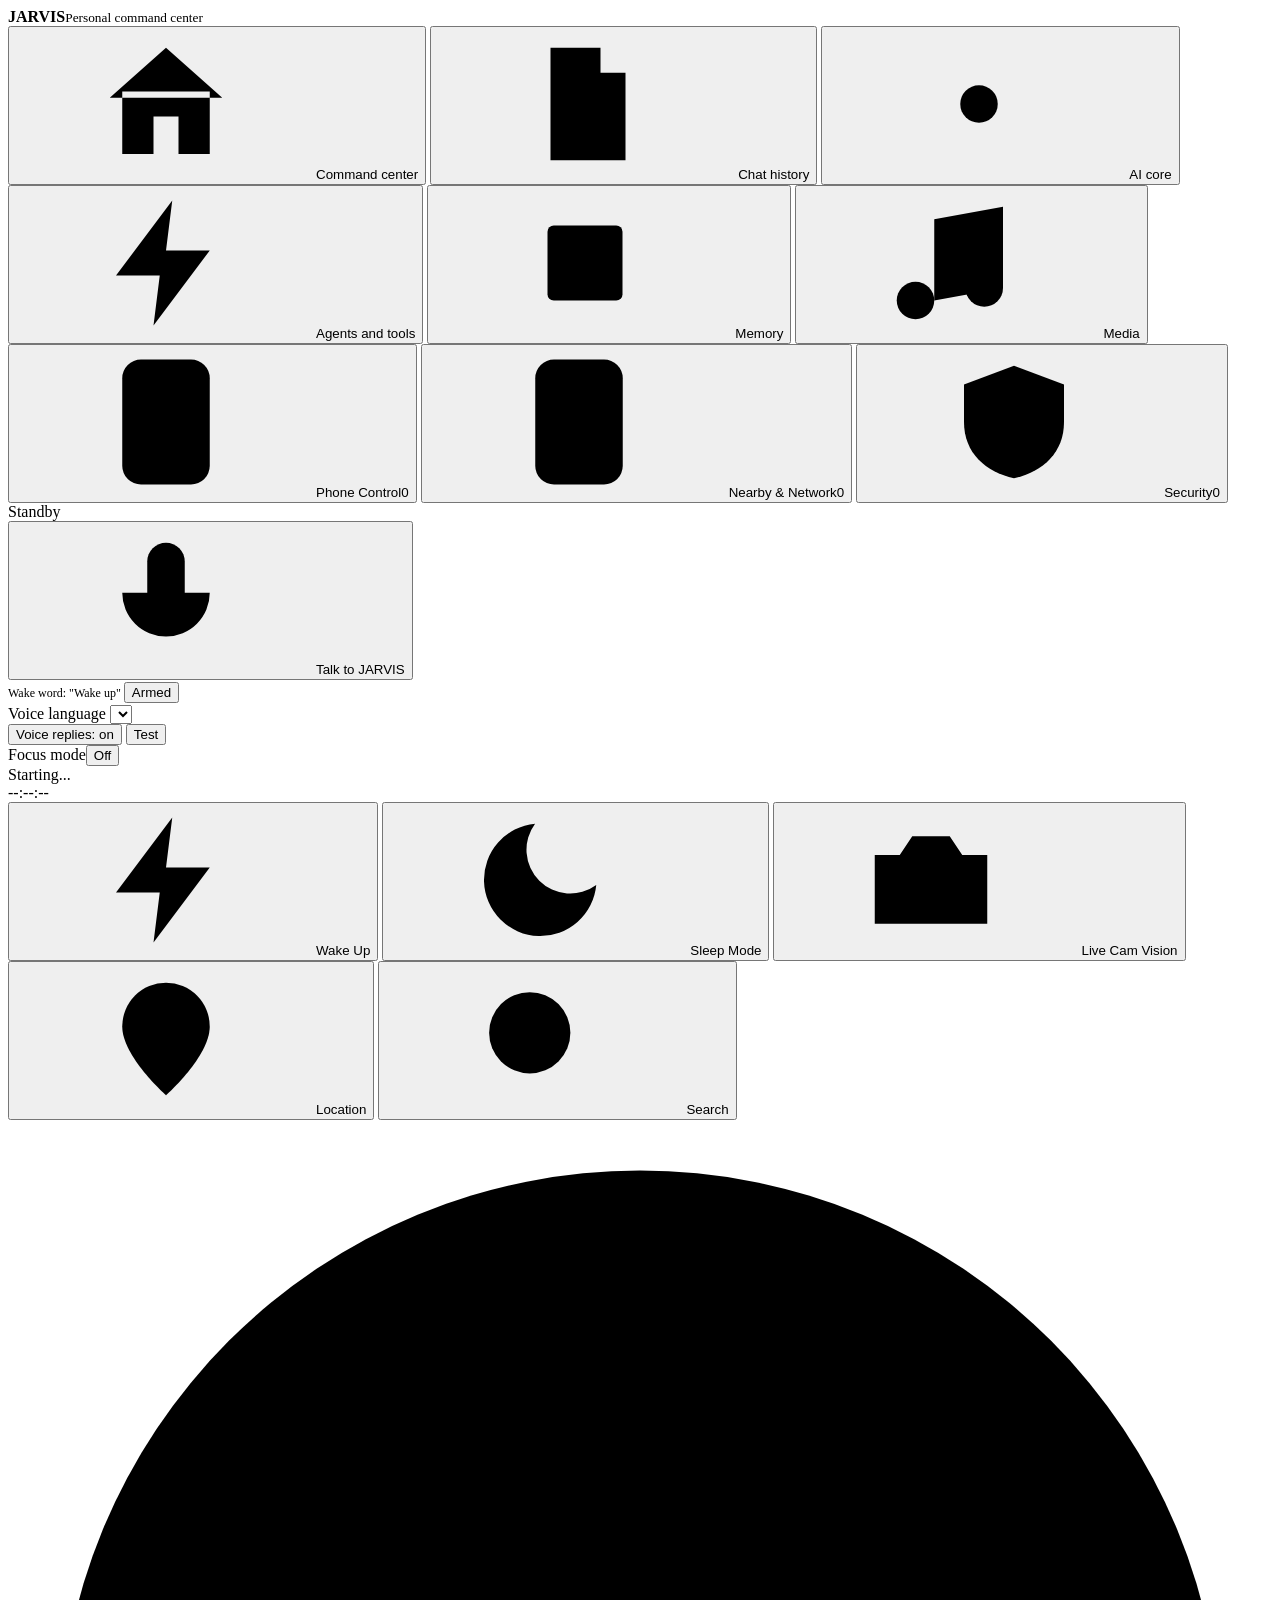
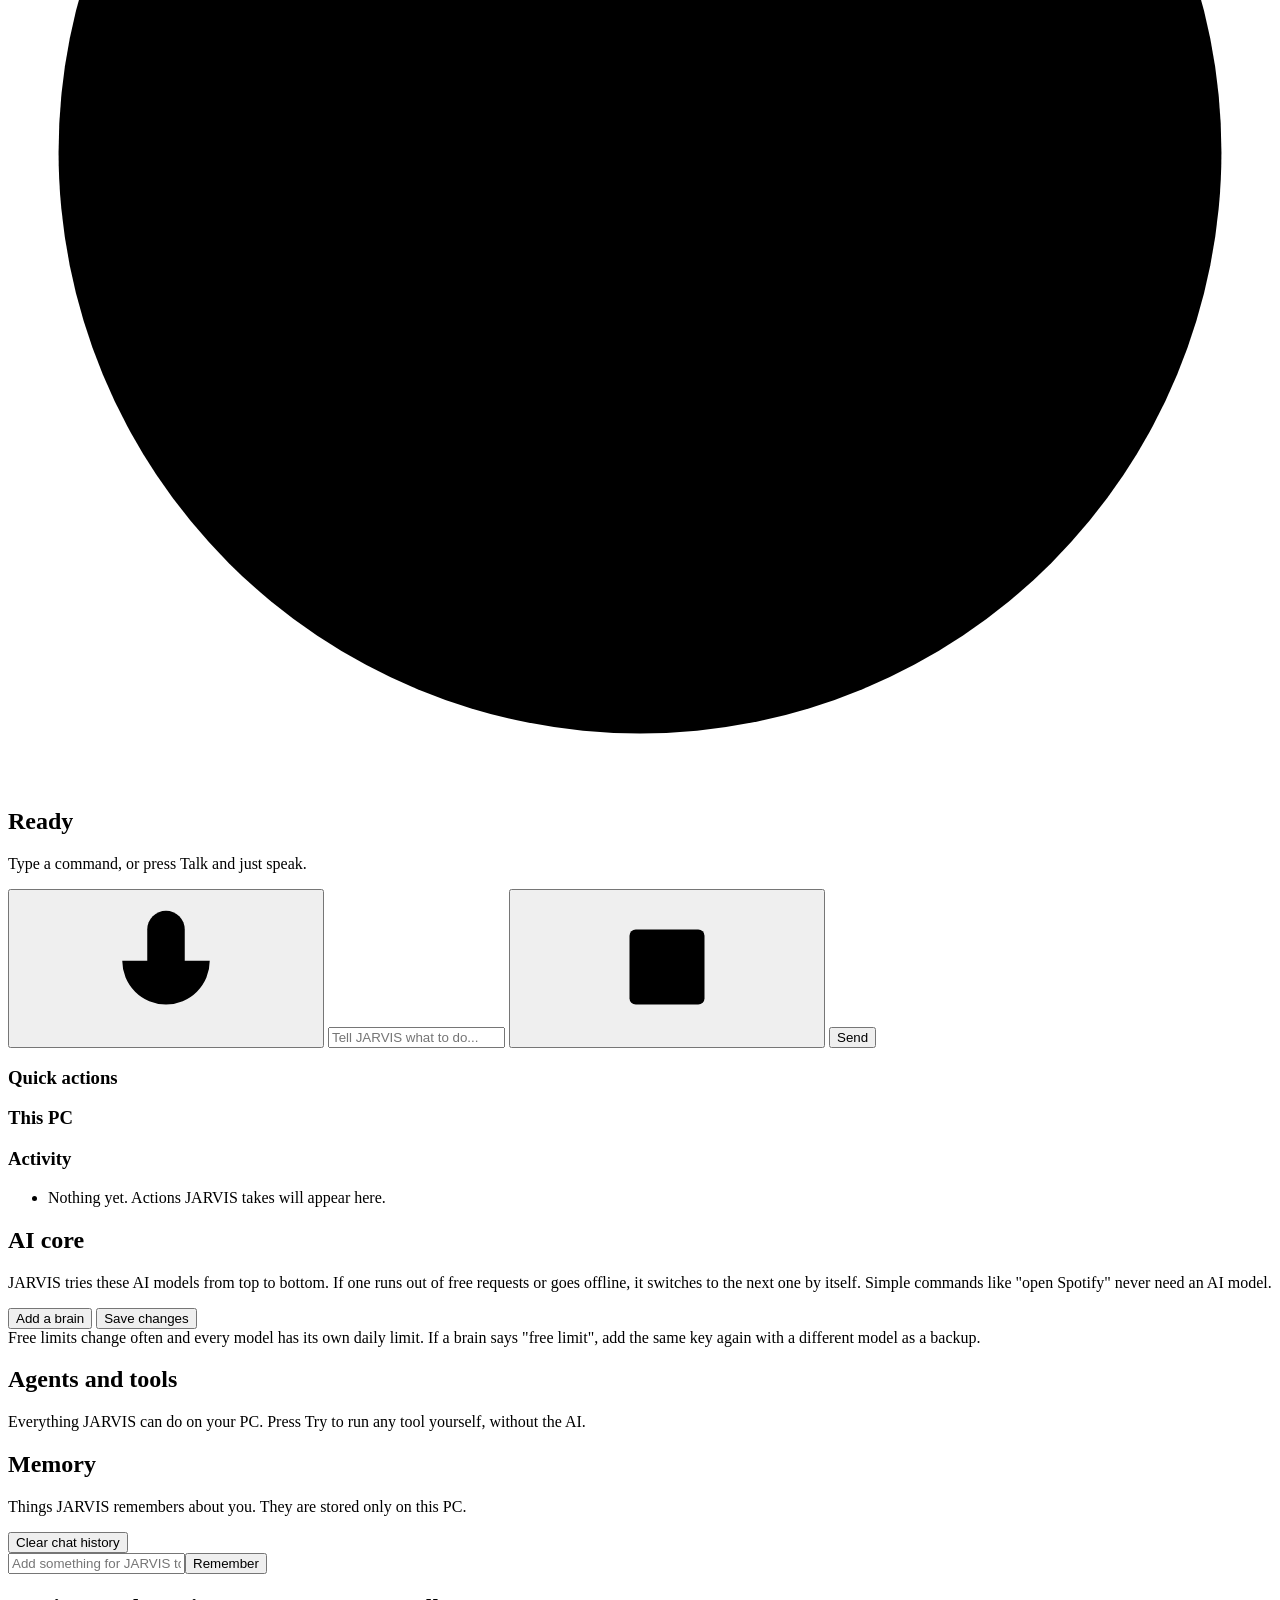
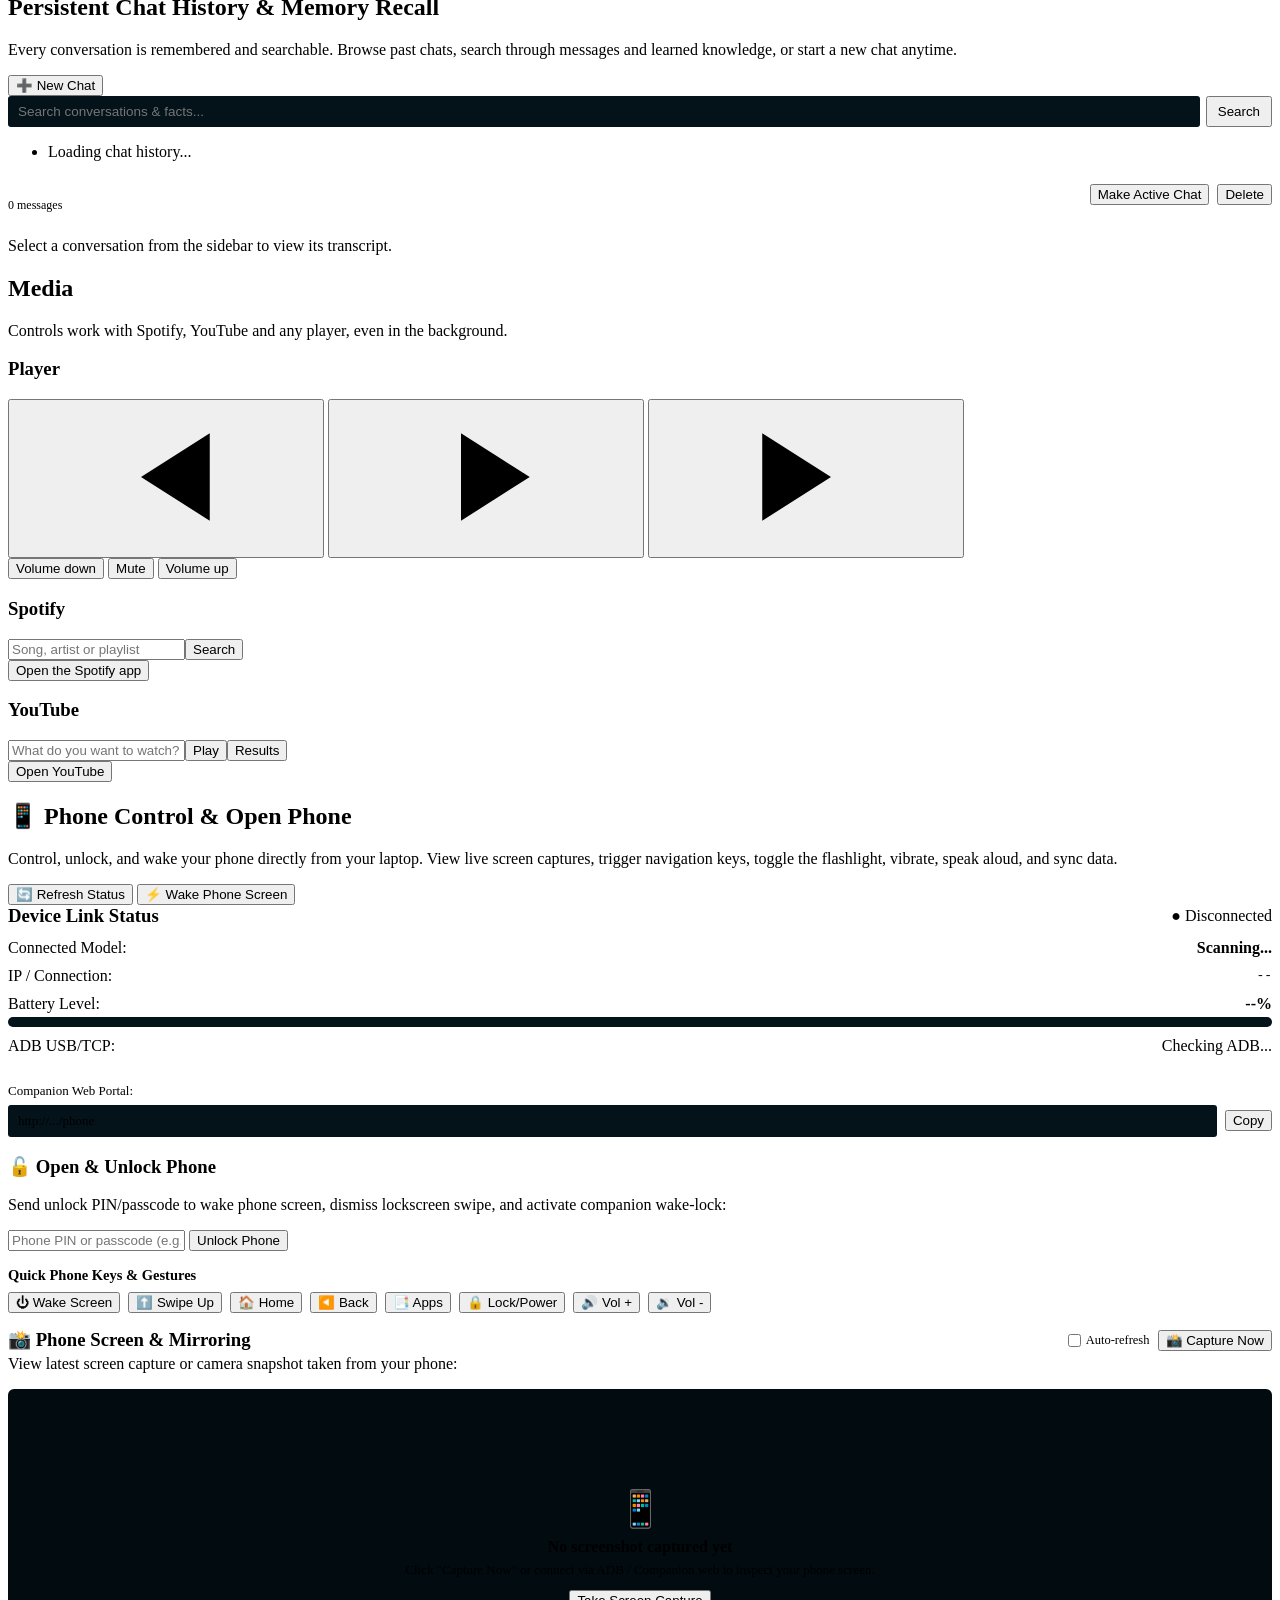
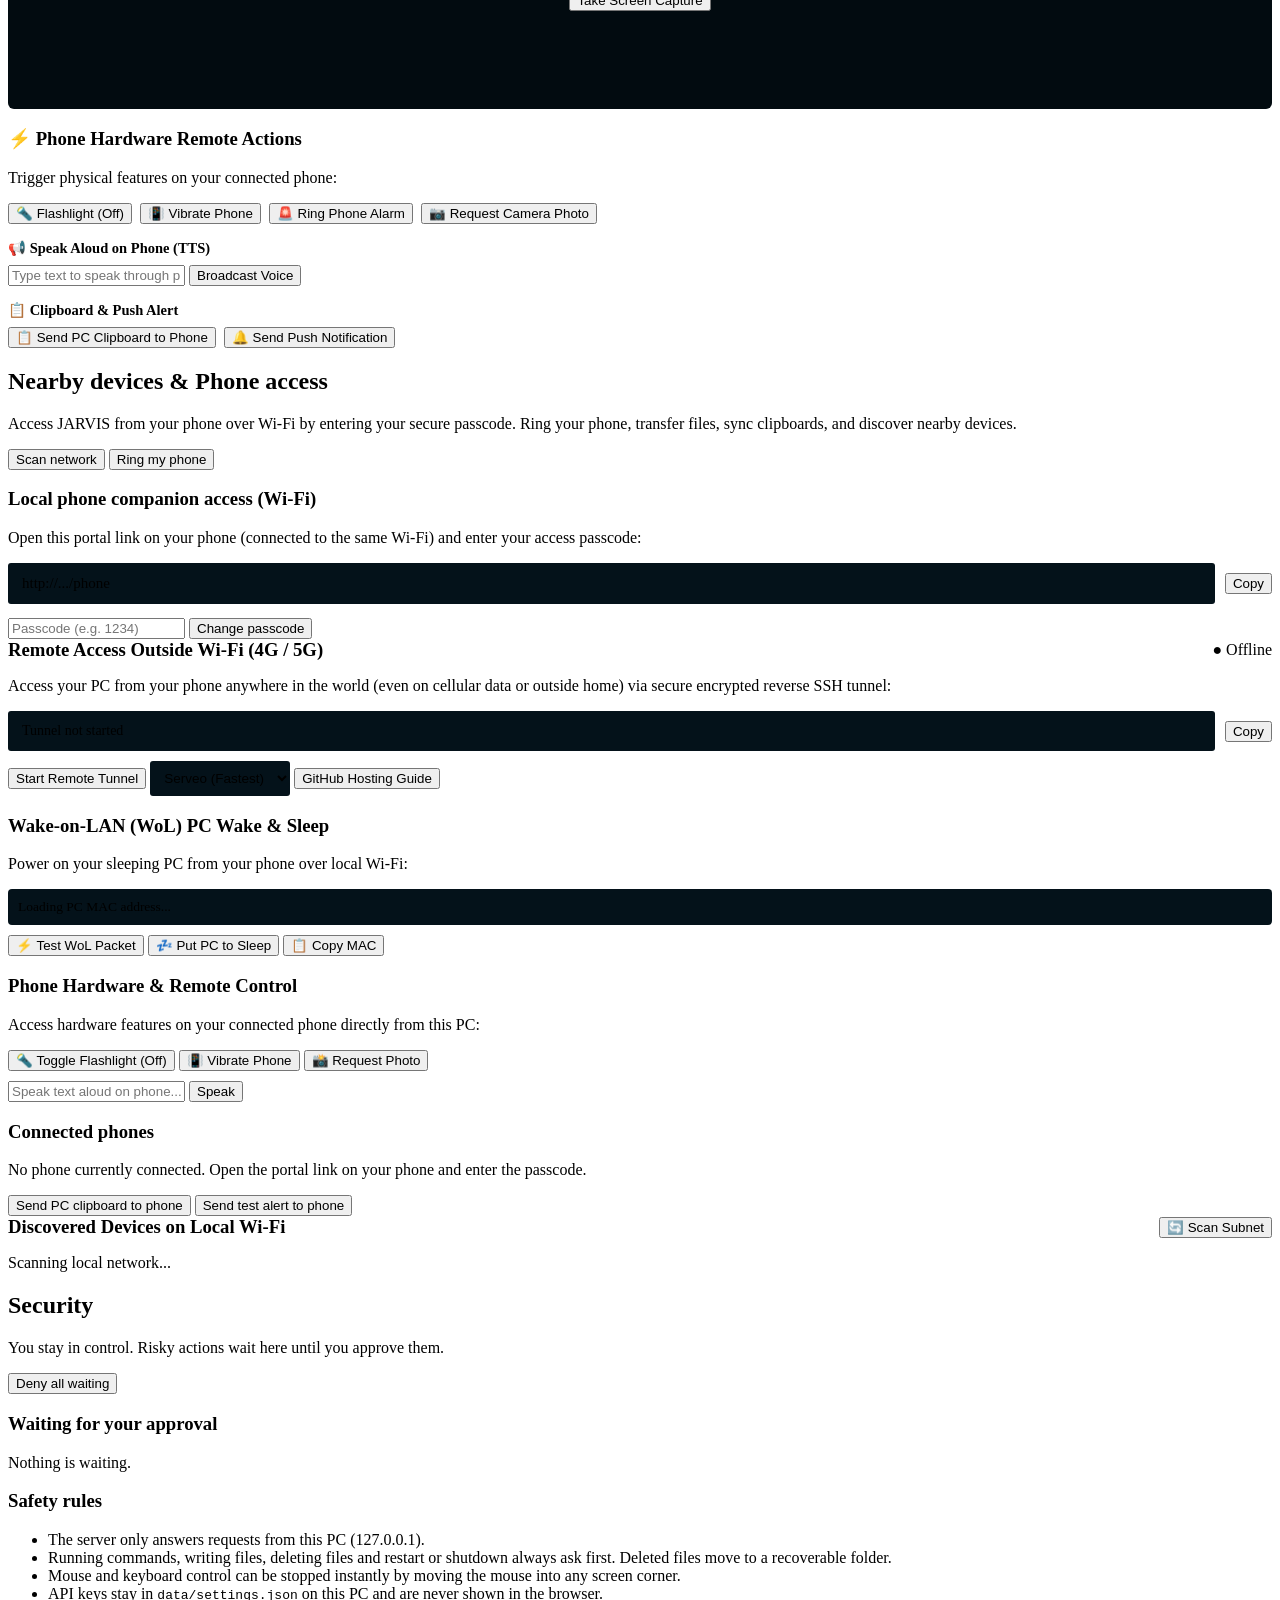
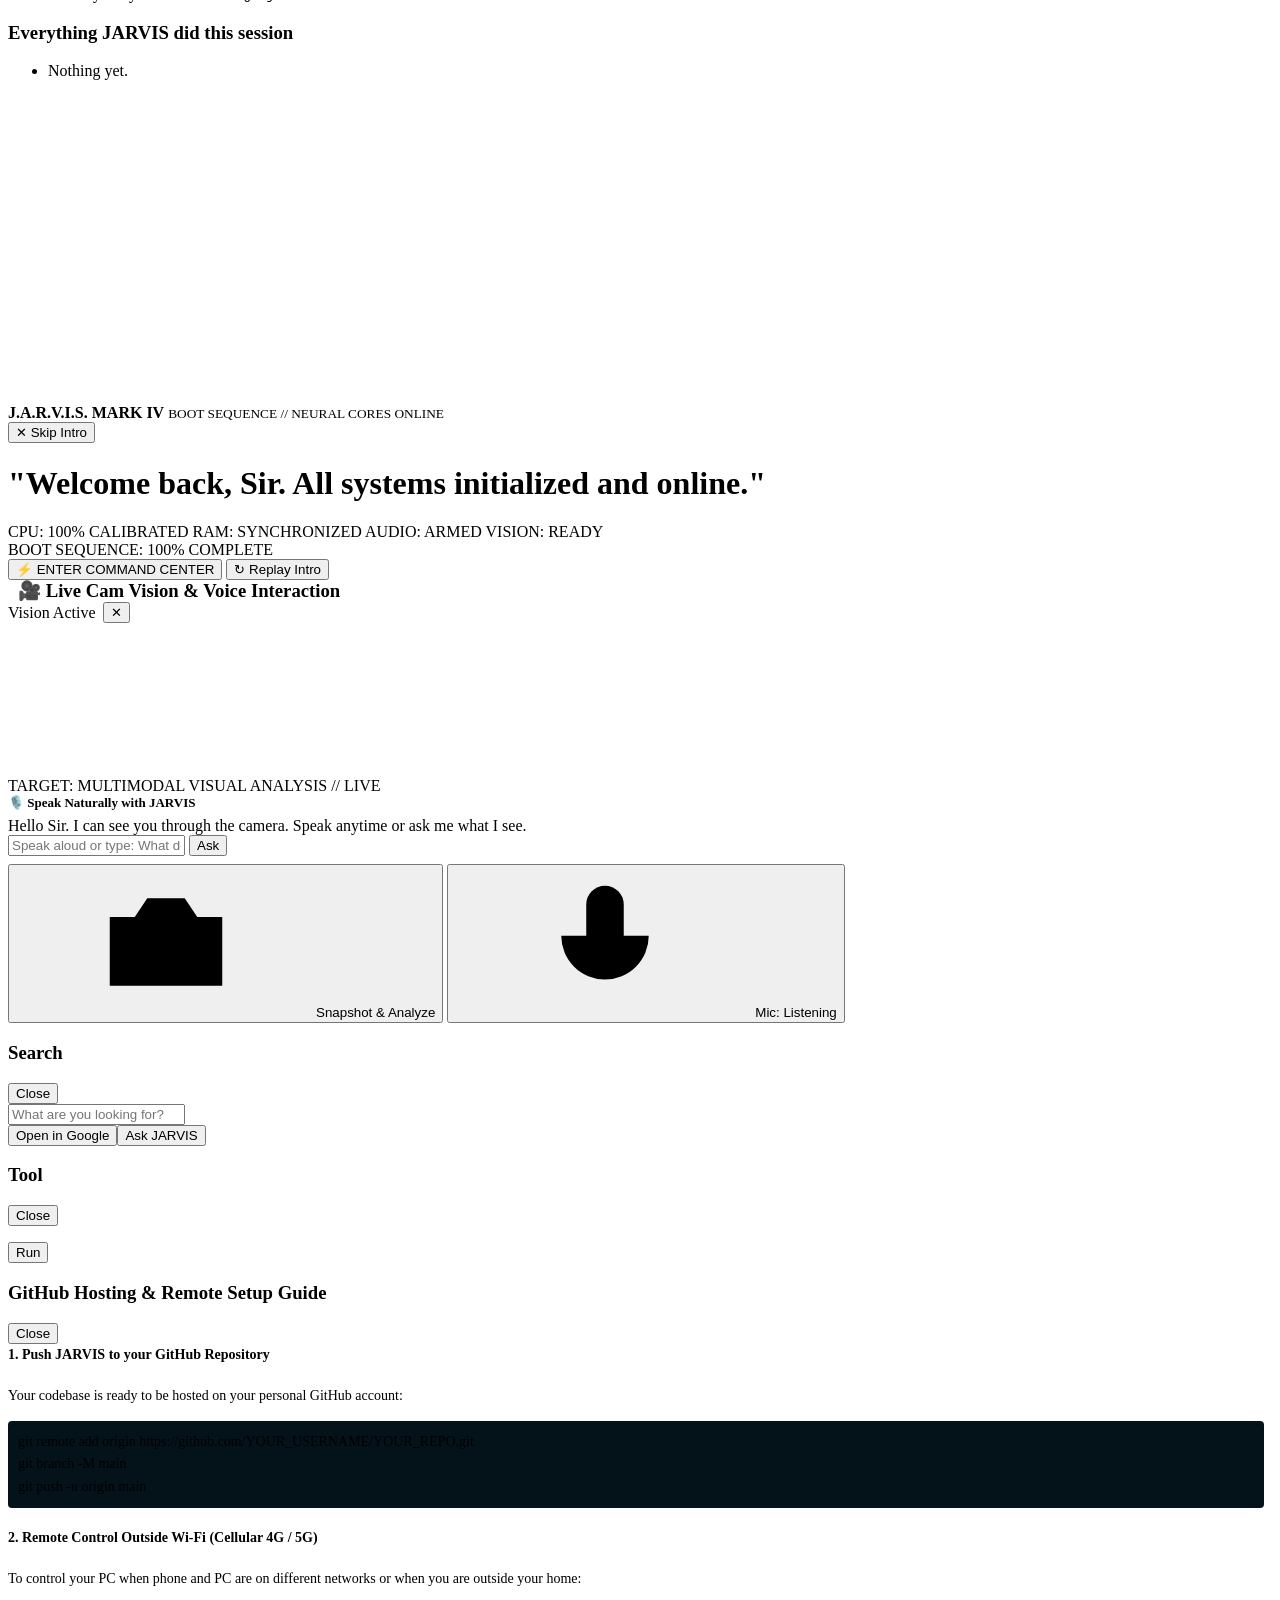
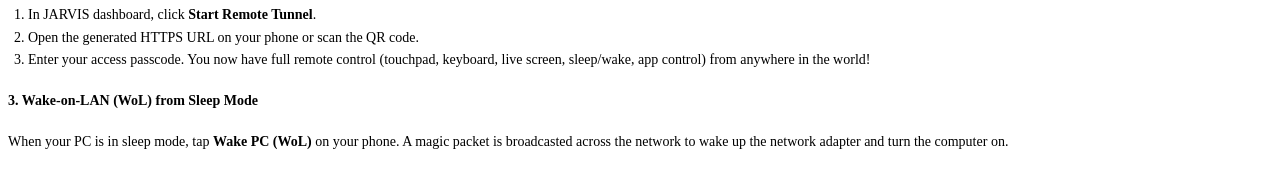
==== commit 7d6aff4e: "ظ5" ====
--- a/frontend/index.html
+++ b/frontend/index.html
@@ -23,8 +23,8 @@
       <button class="nav-btn" data-view="agents"><svg class="ic"><use href="#i-bolt"/></svg>Agents and tools</button>
       <button class="nav-btn" data-view="memory"><svg class="ic"><use href="#i-chip"/></svg>Memory</button>
       <button class="nav-btn" data-view="media"><svg class="ic"><use href="#i-note"/></svg>Media</button>
-      <button class="nav-btn" data-view="phone-control"><svg class="ic"><use href="#i-phone"/></svg>📱 Phone & Mobile Hub<span class="badge hidden" id="phoneControlBadge">0</span></button>
-      <button class="nav-btn" data-view="devices"><svg class="ic"><use href="#i-globe"/></svg>Nearby & Network<span class="badge hidden" id="phoneBadge">0</span></button>
+      <button class="nav-btn" data-view="phone-control"><svg class="ic"><use href="#i-phone"/></svg>Phone Control<span class="badge hidden" id="phoneControlBadge">0</span></button>
+      <button class="nav-btn" data-view="devices"><svg class="ic"><use href="#i-phone"/></svg>Nearby & Network<span class="badge hidden" id="phoneBadge">0</span></button>
       <button class="nav-btn" data-view="security"><svg class="ic"><use href="#i-shield"/></svg>Security<span class="badge hidden" id="pendingBadge">0</span></button>
     </nav>
 
@@ -227,8 +227,8 @@
       <div class="page">
         <div class="page-head">
           <div>
-            <h2>📱 Phone & Remote Control Hub (کۆنتڕۆڵکردنی مۆبایل و لاپتۆپ)</h2>
-            <p>Connect your phone with a quick QR scan. Control your phone's hardware from your laptop, or use your phone as a wireless trackpad, keyboard, and screen monitor for this laptop.</p>
+            <h2>📱 Phone Control & Open Phone</h2>
+            <p>Control, unlock, and wake your phone directly from your laptop. View live screen captures, trigger navigation keys, toggle the flashlight, vibrate, speak aloud, and sync data.</p>
           </div>
           <div class="page-actions">
             <button class="ghost" id="btnRefreshPhoneCtrl">🔄 Refresh Status</button>
@@ -236,90 +236,25 @@
           </div>
         </div>
 
-        <!-- 3-Step Process Banner -->
-        <div class="phone-steps-banner">
-          <div class="phone-step-pill active">
-            <span class="phone-step-num">01</span>
-            <div class="phone-step-text">
-              <b>Step 1: Connect Phone</b>
-              <small>هەنگاوی ١: سکانکردن و پەیوەستبوون</small>
-            </div>
-          </div>
-          <div class="phone-step-pill">
-            <span class="phone-step-num">02</span>
-            <div class="phone-step-text">
-              <b>Step 2: Control Phone From Laptop</b>
-              <small>هەنگاوی ٢: کۆنتڕۆڵی مۆبایل لە لاپتۆپەوە</small>
-            </div>
-          </div>
-          <div class="phone-step-pill">
-            <span class="phone-step-num">03</span>
-            <div class="phone-step-text">
-              <b>Step 3: Control Laptop From Phone</b>
-              <small>هەنگاوی ٣: کۆنتڕۆڵی لاپتۆپ لە مۆبایلەوە</small>
-            </div>
-          </div>
-        </div>
-
-        <!-- ==================== STEP 1: CONNECT PHONE ==================== -->
-        <div class="phone-step-divider">Step 1 // Connect Phone & Access (هەنگاوی ١: پەیوەستکردنی مۆبایل بە لاپتۆپ)</div>
         <div class="media-grid">
-          <!-- Card 1A: 1-Tap QR Code & Portal URL -->
+          <!-- Card 1: Connected Phone & Battery Status -->
           <section class="panel">
             <div class="panel-head" style="display:flex; justify-content:space-between; align-items:center;">
-              <h3 style="margin:0;">📸 Scan QR Code with Phone Camera</h3>
-              <div style="display:flex; gap:6px;">
-                <button type="button" class="mini primary" id="btnQrModeLocal">Wi-Fi QR</button>
-                <button type="button" class="mini ghost" id="btnQrModeTunnel">Remote 4G QR</button>
-              </div>
-            </div>
-            <p class="muted" style="margin:2px 0 8px;">Open your phone camera or QR scanner and point it at this screen to open the companion app instantly (no manual typing needed):</p>
-            
-            <div class="phone-qr-card">
-              <div class="phone-qr-wrapper">
-                <img id="phoneConnectQr" src="" alt="Scan QR Code with Phone" />
-              </div>
-              <p style="margin:0; font-size:13.5px; color:var(--cyan); font-weight:600;">
-                📸 کامێرای مۆبایلەکەت بکەرەوە و لێی نزیک بکەرەوە بۆ کردنەوەی یەکسەر
-              </p>
-            </div>
-
-            <div style="margin-top:10px;">
-              <span class="muted" style="font-size:13px;">Or open this portal link in phone browser:</span>
-              <div style="display:flex; gap:8px; align-items:center; margin-top:6px;">
-                <a id="phoneCtrlPortalLink" href="/phone" target="_blank" style="flex:1; padding:9px 12px; background:#04121a; border:1px solid var(--cyan-dim); border-radius:3px; color:var(--cyan); text-decoration:none; font-family:var(--mono); font-size:13.5px; overflow:hidden; text-overflow:ellipsis; white-space:nowrap;">http://.../phone</a>
-                <button class="ghost mini" id="btnCopyCtrlPortalLink" type="button">Copy Link</button>
-              </div>
-            </div>
-
-            <div style="margin-top:12px; padding-top:12px; border-top:1px solid var(--line-soft);">
-              <span class="muted" style="font-size:13px;">🔑 Access Passcode (پاسکۆدی چوونەژوورەوە):</span>
-              <form class="inline-form" id="passcodeForm" style="margin-top:6px;">
-                <input id="passcodeInput" type="text" placeholder="Passcode (e.g. 1234)" />
-                <button class="primary" type="submit">Change Passcode</button>
-              </form>
-            </div>
-          </section>
-
-          <!-- Card 1B: Connection Status & Remote Access -->
-          <section class="panel">
-            <div class="panel-head" style="display:flex; justify-content:space-between; align-items:center;">
-              <h3 style="margin:0;">Connection & Network Status</h3>
+              <h3 style="margin:0;">Device Link Status</h3>
               <span id="phoneLinkBadge" class="tunnel-status-badge stopped">● Disconnected</span>
             </div>
-            
-            <div id="phoneStatusDetails" style="margin-top:10px; display:flex; flex-direction:column; gap:10px;">
+            <div id="phoneStatusDetails" style="margin-top:12px; display:flex; flex-direction:column; gap:10px;">
               <div style="display:flex; justify-content:space-between; align-items:center;">
-                <span class="muted">Connected Phone Model:</span>
+                <span class="muted">Connected Model:</span>
                 <b id="phoneModelName" style="color:var(--cyan);">Scanning...</b>
               </div>
               <div style="display:flex; justify-content:space-between; align-items:center;">
-                <span class="muted">Local Wi-Fi IP:</span>
+                <span class="muted">IP / Connection:</span>
                 <code id="phoneIpAddress" style="color:var(--amber);">--</code>
               </div>
               <div>
                 <div style="display:flex; justify-content:space-between; margin-bottom:4px;">
-                  <span class="muted">Phone Battery:</span>
+                  <span class="muted">Battery Level:</span>
                   <b id="phoneBatteryText">--%</b>
                 </div>
                 <div style="height:10px; background:#04121a; border:1px solid var(--line); border-radius:5px; overflow:hidden;">
@@ -332,39 +267,43 @@
               </div>
             </div>
 
-            <!-- Remote Access Outside Home (4G / 5G) -->
-            <div style="margin-top:16px; padding-top:14px; border-top:1px solid var(--line-soft);">
-              <div class="panel-head" style="display:flex; justify-content:space-between; align-items:center;">
-                <h4 style="margin:0; font-size:14px; color:var(--cyan);">🌐 Remote Tunnel (Cellular 4G / 5G / لە دەرەوەی ماڵ)</h4>
-                <span id="remoteTunnelBadge" class="tunnel-status-badge stopped">● Offline</span>
-              </div>
-              <p class="muted" style="margin:6px 0 8px; font-size:12.5px;">Control your PC from your phone anywhere in the world even on different Wi-Fi networks or mobile cellular data:</p>
-              
-              <div style="display:flex; gap:8px; align-items:center; margin-bottom:8px;">
-                <a id="remoteTunnelLink" href="#" target="_blank" style="flex:1; padding:8px 10px; background:#04121a; border:1px solid var(--line); border-radius:3px; color:var(--cyan); text-decoration:none; font-family:var(--mono); font-size:12.5px; overflow:hidden; text-overflow:ellipsis; white-space:nowrap;">Tunnel not started</a>
-                <button class="ghost mini" id="copyRemoteTunnelLink" type="button">Copy</button>
-              </div>
-
-              <div class="row-btns" style="gap:8px; align-items:center; flex-wrap:wrap;">
-                <button class="primary" id="btnToggleTunnel" type="button">Start Remote Tunnel</button>
-                <select id="tunnelProviderSelect" style="max-width:160px; padding:8px 10px; font-size:13px; border-radius:3px; background:#04121a; border:1px solid var(--line); color:var(--text);">
-                  <option value="serveo">Serveo (Fastest)</option>
-                  <option value="localhost_run">localhost.run</option>
-                  <option value="pinggy">Pinggy</option>
-                </select>
-                <button class="ghost mini" id="btnOpenGitHubGuide" type="button">GitHub Guide</button>
-              </div>
-            </div>
-          </section>
-        </div>
-
-        <!-- ==================== STEP 2: LAPTOP CONTROLS PHONE ==================== -->
-        <div class="phone-step-divider">Step 2 // Control Phone From Laptop (هەنگاوی ٢: کۆنتڕۆڵی مۆبایل لە لاپتۆپەوە)</div>
-        <div class="media-grid">
-          <!-- Card 2A: Screen Mirror & Unlock -->
+            <div style="margin-top:14px; padding-top:12px; border-top:1px solid var(--line-soft);">
+              <span class="muted" style="font-size:13px;">Companion Web Portal:</span>
+              <div style="display:flex; gap:8px; align-items:center; margin-top:6px;">
+                <a id="phoneCtrlPortalLink" href="/phone" target="_blank" style="flex:1; padding:8px 10px; background:#04121a; border:1px solid var(--cyan-dim); border-radius:3px; color:var(--cyan); text-decoration:none; font-family:var(--mono); font-size:13px; overflow:hidden; text-overflow:ellipsis; white-space:nowrap;">http://.../phone</a>
+                <button class="ghost mini" id="btnCopyCtrlPortalLink" type="button">Copy</button>
+              </div>
+            </div>
+          </section>
+
+          <!-- Card 2: Open & Unlock Phone -->
+          <section class="panel">
+            <h3>🔓 Open & Unlock Phone</h3>
+            <p class="muted">Send unlock PIN/passcode to wake phone screen, dismiss lockscreen swipe, and activate companion wake-lock:</p>
+            <form class="inline-form" id="phoneUnlockForm" style="margin-top:10px;">
+              <input id="phoneUnlockPin" type="password" placeholder="Phone PIN or passcode (e.g. 1234)" autocomplete="off" />
+              <button class="primary" type="submit">Unlock Phone</button>
+            </form>
+            
+            <h4 style="margin:16px 0 8px; font-size:14.5px; color:var(--cyan);">Quick Phone Keys & Gestures</h4>
+            <div class="row-btns" style="display:flex; flex-wrap:wrap; gap:8px;">
+              <button class="ghost" id="btnPhoneKeyWake" data-key="wake" type="button">⏻ Wake Screen</button>
+              <button class="ghost" id="btnPhoneKeySwipe" data-key="swipe_up" type="button">⬆️ Swipe Up</button>
+              <button class="ghost" id="btnPhoneKeyHome" data-key="home" type="button">🏠 Home</button>
+              <button class="ghost" id="btnPhoneKeyBack" data-key="back" type="button">◀️ Back</button>
+              <button class="ghost" id="btnPhoneKeyApps" data-key="menu" type="button">📑 Apps</button>
+              <button class="ghost" id="btnPhoneKeyPower" data-key="power" type="button">🔒 Lock/Power</button>
+              <button class="ghost" id="btnPhoneKeyVolUp" data-key="volup" type="button">🔊 Vol +</button>
+              <button class="ghost" id="btnPhoneKeyVolDown" data-key="voldown" type="button">🔉 Vol -</button>
+            </div>
+          </section>
+        </div>
+
+        <div class="media-grid" style="margin-top:16px;">
+          <!-- Card 3: Live Phone Screen Viewer -->
           <section class="panel">
             <div class="panel-head" style="display:flex; justify-content:space-between; align-items:center;">
-              <h3 style="margin:0;">📸 Phone Screen Mirror & Unlock</h3>
+              <h3 style="margin:0;">📸 Phone Screen & Mirroring</h3>
               <div style="display:flex; gap:8px; align-items:center;">
                 <label style="font-size:12.5px; display:flex; align-items:center; gap:5px; cursor:pointer;" class="muted">
                   <input type="checkbox" id="chkAutoRefreshPhoneScreen" style="width:auto; margin:0;" /> Auto-refresh
@@ -372,125 +311,40 @@
                 <button class="ghost mini" id="btnCapturePhoneScreen" type="button">📸 Capture Now</button>
               </div>
             </div>
-            
-            <div class="phone-screen-viewport" id="phoneScreenViewport" style="margin-top:10px; height:260px; background:#020b10; border:1px solid var(--line); border-radius:6px; display:flex; align-items:center; justify-content:center; position:relative; overflow:hidden;">
+            <p class="muted" style="margin-top:4px;">View latest screen capture or camera snapshot taken from your phone:</p>
+
+            <div class="phone-screen-viewport" id="phoneScreenViewport" style="margin-top:12px; height:320px; background:#020b10; border:1px solid var(--line); border-radius:6px; display:flex; align-items:center; justify-content:center; position:relative; overflow:hidden;">
               <img id="phoneScreenImg" src="" alt="Phone screen" style="max-height:100%; max-width:100%; object-fit:contain; display:none;" />
-              <div id="phoneScreenPlaceholder" style="text-align:center; padding:16px; color:var(--muted);">
-                <div style="font-size:32px; margin-bottom:6px;">📱</div>
+              <div id="phoneScreenPlaceholder" style="text-align:center; padding:20px; color:var(--muted);">
+                <div style="font-size:36px; margin-bottom:8px;">📱</div>
                 <b>No screenshot captured yet</b>
-                <p style="font-size:12.5px; margin:4px 0 10px;">Click "Capture Now" or connect via ADB / Companion web to view phone display.</p>
+                <p style="font-size:13px; margin:6px 0 12px;">Click "Capture Now" or connect via ADB / Companion web to inspect your phone screen.</p>
                 <button class="primary mini" id="btnRequestScreenFromPhone" type="button">Take Screen Capture</button>
               </div>
             </div>
-
-            <!-- Unlock PIN Form -->
-            <div style="margin-top:12px; padding-top:10px; border-top:1px solid var(--line-soft);">
-              <span class="muted" style="font-size:13px;">🔓 Unlock Phone Screen (کردنەوەی قفڵی شاشەی مۆبایل):</span>
-              <form class="inline-form" id="phoneUnlockForm" style="margin-top:6px;">
-                <input id="phoneUnlockPin" type="password" placeholder="PIN or passcode (e.g. 1234)" autocomplete="off" />
-                <button class="primary" type="submit">Unlock Phone</button>
-              </form>
-            </div>
-
-            <!-- Quick Navigation Keys -->
-            <div style="margin-top:10px;">
-              <span class="muted" style="font-size:12.5px; display:block; margin-bottom:6px;">Quick Phone Navigation:</span>
-              <div class="row-btns" style="display:flex; flex-wrap:wrap; gap:6px;">
-                <button class="ghost mini" id="btnPhoneKeyWake" data-key="wake" type="button">⏻ Wake Screen</button>
-                <button class="ghost mini" id="btnPhoneKeySwipe" data-key="swipe_up" type="button">⬆️ Swipe Up</button>
-                <button class="ghost mini" id="btnPhoneKeyHome" data-key="home" type="button">🏠 Home</button>
-                <button class="ghost mini" id="btnPhoneKeyBack" data-key="back" type="button">◀️ Back</button>
-                <button class="ghost mini" id="btnPhoneKeyApps" data-key="menu" type="button">📑 Apps</button>
-                <button class="ghost mini" id="btnPhoneKeyPower" data-key="power" type="button">🔒 Lock</button>
-                <button class="ghost mini" id="btnPhoneKeyVolUp" data-key="volup" type="button">🔊 Vol +</button>
-                <button class="ghost mini" id="btnPhoneKeyVolDown" data-key="voldown" type="button">🔉 Vol -</button>
-              </div>
-            </div>
-          </section>
-
-          <!-- Card 2B: Physical Hardware & Audio Broadcast -->
+          </section>
+
+          <!-- Card 4: Hardware Remote Actions & Voice Broadcast -->
           <section class="panel">
             <h3>⚡ Phone Hardware Remote Actions</h3>
-            <p class="muted">Trigger physical features on your connected phone directly from this PC:</p>
-            
-            <div class="row-btns" style="display:flex; flex-wrap:wrap; gap:8px; margin:8px 0 14px;">
+            <p class="muted">Trigger physical features on your connected phone:</p>
+            <div class="row-btns" style="display:flex; flex-wrap:wrap; gap:8px; margin:10px 0 16px;">
               <button class="primary" id="btnCtrlPhoneTorch" type="button">🔦 Flashlight (Off)</button>
               <button class="ghost" id="btnCtrlPhoneVibrate" type="button">📳 Vibrate Phone</button>
               <button class="ghost" id="btnCtrlPhoneRing" type="button">🚨 Ring Phone Alarm</button>
               <button class="ghost" id="btnCtrlPhonePhoto" type="button">📷 Request Camera Photo</button>
             </div>
 
-            <h4 style="margin:14px 0 6px; font-size:14px; color:var(--cyan);">📢 Speak Aloud on Phone (TTS / دەنگدانەوە لە مۆبایل)</h4>
-            <p class="muted" style="font-size:12.5px; margin-bottom:6px;">Type text in English or Kurdish to broadcast through phone speakers:</p>
+            <h4 style="margin:16px 0 8px; font-size:14.5px; color:var(--cyan);">📢 Speak Aloud on Phone (TTS)</h4>
             <form class="inline-form" id="phoneCtrlSpeakForm">
               <input id="phoneCtrlSpeakInput" type="text" placeholder="Type text to speak through phone speakers..." />
               <button class="primary" type="submit">Broadcast Voice</button>
             </form>
 
-            <h4 style="margin:16px 0 6px; font-size:14px; color:var(--cyan);">📋 Instant Sync & Push Notification</h4>
+            <h4 style="margin:16px 0 8px; font-size:14.5px; color:var(--cyan);">📋 Clipboard & Push Alert</h4>
             <div class="row-btns" style="display:flex; flex-wrap:wrap; gap:8px;">
               <button class="ghost" id="btnCtrlSendClipboard" type="button">📋 Send PC Clipboard to Phone</button>
-              <button class="ghost" id="btnCtrlSendAlert" type="button">🔔 Send Push Notification Alert</button>
-            </div>
-          </section>
-        </div>
-
-        <!-- ==================== STEP 3: PHONE CONTROLS LAPTOP ==================== -->
-        <div class="phone-step-divider">Step 3 // Control Laptop From Phone (هەنگاوی ٣: کۆنتڕۆڵی لاپتۆپ لە مۆبایلەوە)</div>
-        <div class="media-grid">
-          <!-- Card 3A: Phone Companion Features -->
-          <section class="panel">
-            <h3>🖱️ Features Inside Phone Companion</h3>
-            <p class="muted">Once you open the portal on your phone, you get full wireless command of this laptop:</p>
-            
-            <div style="display:flex; flex-direction:column; gap:10px; margin-top:8px;">
-              <div style="display:flex; gap:12px; align-items:flex-start; padding:10px; background:#04121a; border-radius:4px; border:1px solid var(--line-soft);">
-                <div style="font-size:24px;">🖱️</div>
-                <div>
-                  <b style="color:var(--cyan); font-size:13.5px;">Live Trackpad with Visible Mouse Cursor</b>
-                  <p style="margin:2px 0 0; font-size:12.5px; color:var(--muted);">Slide your finger on your phone screen to glide the laptop mouse pointer. A high-visibility cursor dot shows exactly where you're pointing!</p>
-                </div>
-              </div>
-
-              <div style="display:flex; gap:12px; align-items:flex-start; padding:10px; background:#04121a; border-radius:4px; border:1px solid var(--line-soft);">
-                <div style="font-size:24px;">⌨️</div>
-                <div>
-                  <b style="color:var(--cyan); font-size:13.5px;">Wireless Keyboard & Text Typing</b>
-                  <p style="margin:2px 0 0; font-size:12.5px; color:var(--muted);">Send text, commands, or hotkeys directly into whatever window is active on your laptop.</p>
-                </div>
-              </div>
-
-              <div style="display:flex; gap:12px; align-items:flex-start; padding:10px; background:#04121a; border-radius:4px; border:1px solid var(--line-soft);">
-                <div style="font-size:24px;">📺</div>
-                <div>
-                  <b style="color:var(--cyan); font-size:13.5px;">Continuous High-Speed Screen Stream</b>
-                  <p style="margin:2px 0 0; font-size:12.5px; color:var(--muted);">Watch your laptop monitor update smoothly in real time on your phone display.</p>
-                </div>
-              </div>
-            </div>
-          </section>
-
-          <!-- Card 3B: Wake-on-LAN (WoL) & Sleep Control -->
-          <section class="panel">
-            <h3>⚡ Wake-on-LAN (WoL) & Laptop Power</h3>
-            <p class="muted">Power on your laptop even when it's sleeping by tapping "Wake PC" on your phone:</p>
-            
-            <div id="wolInfoDisplay" style="padding:10px; border-radius:4px; background:#04121a; border:1px solid var(--line-soft); font-size:13px; font-family:var(--mono); margin:8px 0;">
-              Loading PC MAC address...
-            </div>
-            
-            <div class="row-btns" style="gap:8px; flex-wrap:wrap; margin-bottom:14px;">
-              <button class="ghost" id="btnTestWol" type="button">⚡ Test WoL Packet</button>
-              <button class="ghost danger" id="btnSleepPcDash" type="button">💤 Put Laptop to Sleep</button>
-              <button class="ghost" id="btnCopyMacDash" type="button">📋 Copy MAC</button>
-            </div>
-
-            <div class="panel-head" style="display:flex; justify-content:space-between; align-items:center; border-top:1px solid var(--line-soft); padding-top:12px;">
-              <h4 style="margin:0; font-size:13.5px; color:var(--cyan);">Discovered Wi-Fi Devices</h4>
-              <button class="ghost mini" id="btnRefreshDevices" type="button">🔄 Scan</button>
-            </div>
-            <div id="nearbyDevicesList" style="margin-top:8px;">
-              <p class="empty" style="font-size:13px;">Scanning local network...</p>
+              <button class="ghost" id="btnCtrlSendAlert" type="button">🔔 Send Push Notification</button>
             </div>
           </section>
         </div>
@@ -653,10 +507,7 @@
           <small class="intro-sub" id="wakeSubtitle">BOOT SEQUENCE // NEURAL CORES ONLINE</small>
         </div>
       </div>
-      <div style="display:flex; align-items:center; gap:10px;">
-        <button id="btnIntroAudioToggle" class="intro-audio-toggle" type="button" title="Toggle Sound">🔊 Audio: Ready</button>
-        <button id="btnSkipWake" class="intro-skip-btn">✕ Skip Intro</button>
-      </div>
+      <button id="btnSkipWake" class="intro-skip-btn">✕ Skip Intro</button>
     </div>
 
     <!-- Center Stark Diagnostics & Audio Reactor -->
@@ -668,7 +519,6 @@
         <div class="reactor-core-glow"></div>
       </div>
       <h1 class="intro-welcome-text" id="wakeStatusText">"Welcome back, Sir. All systems initialized and online."</h1>
-      <button id="btnIntroUnmute" class="intro-unmute-btn hidden" type="button">🔊 CLICK TO ACTIVATE SOUND & VOICE / بۆ چالاککردنی دەنگ کلیک بکە</button>
       <div class="intro-telemetry-chips">
         <span>CPU: 100% CALIBRATED</span>
         <span>RAM: SYNCHRONIZED</span>
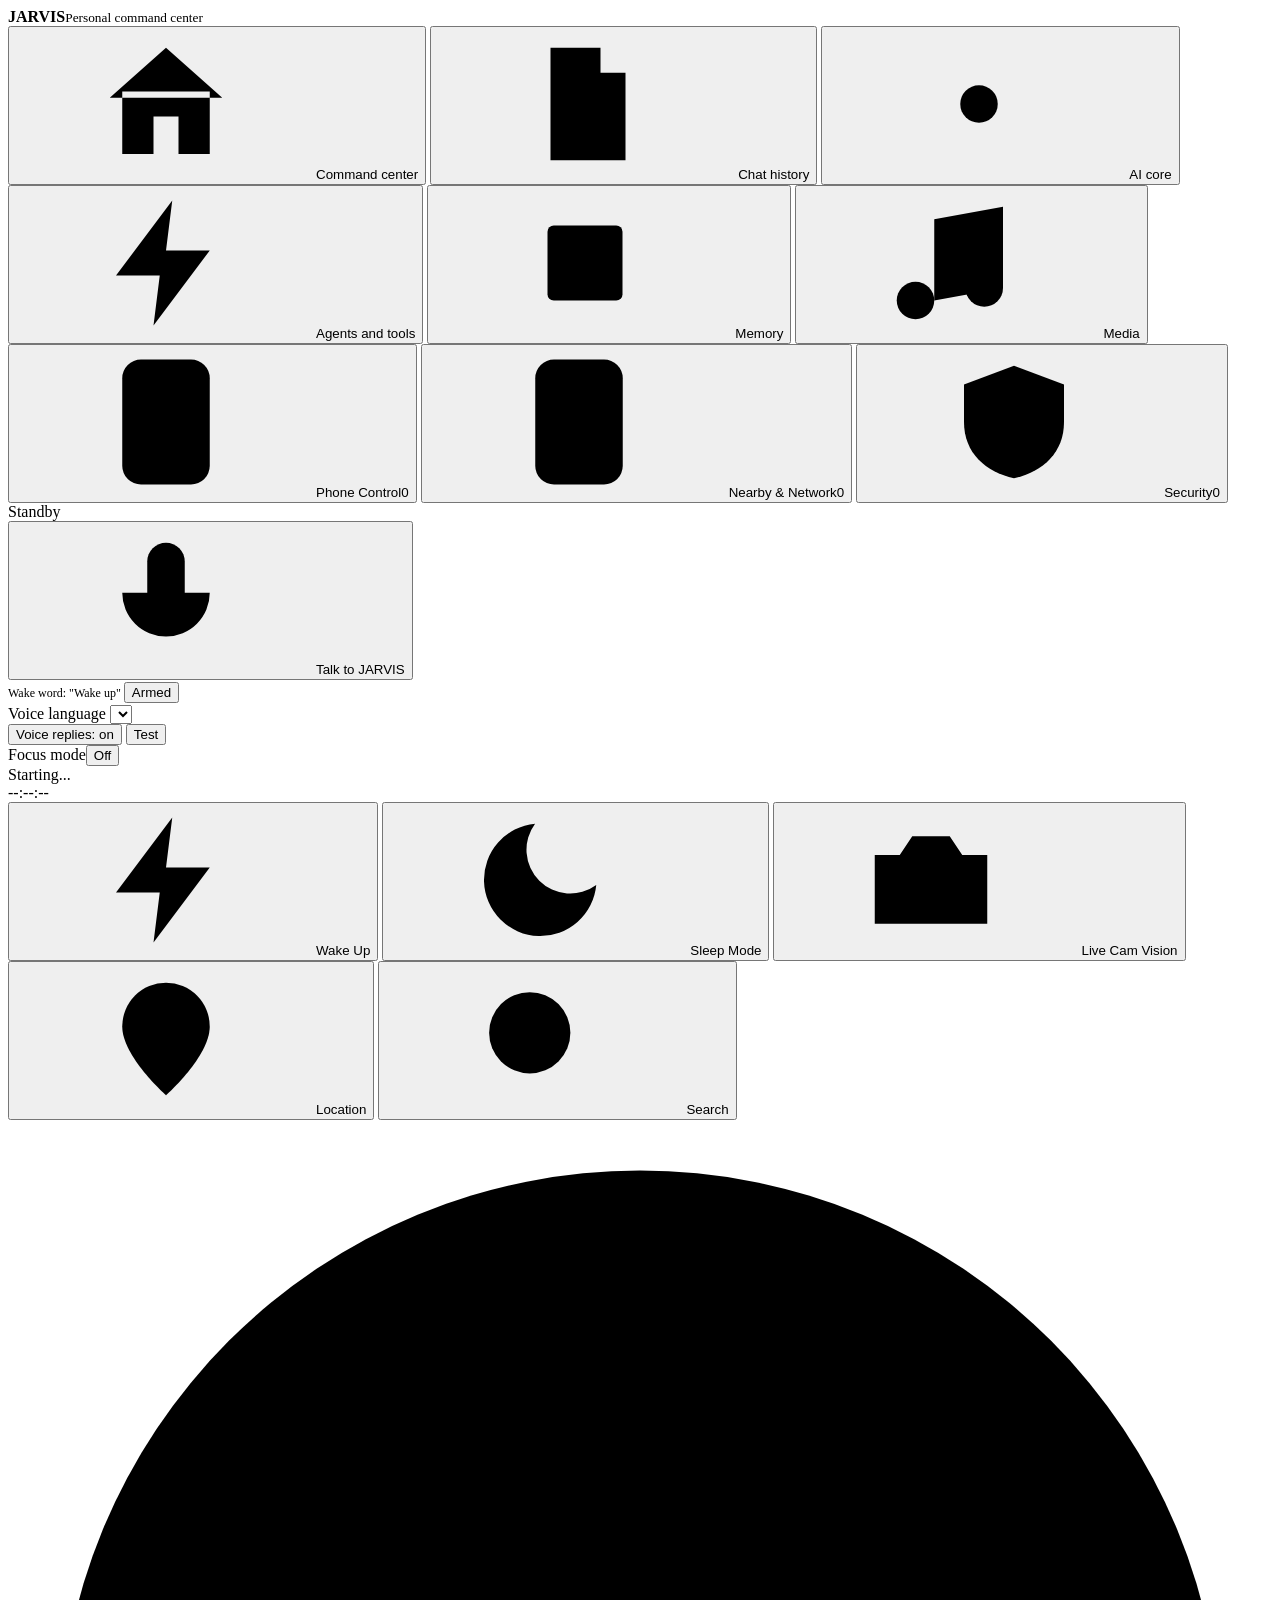
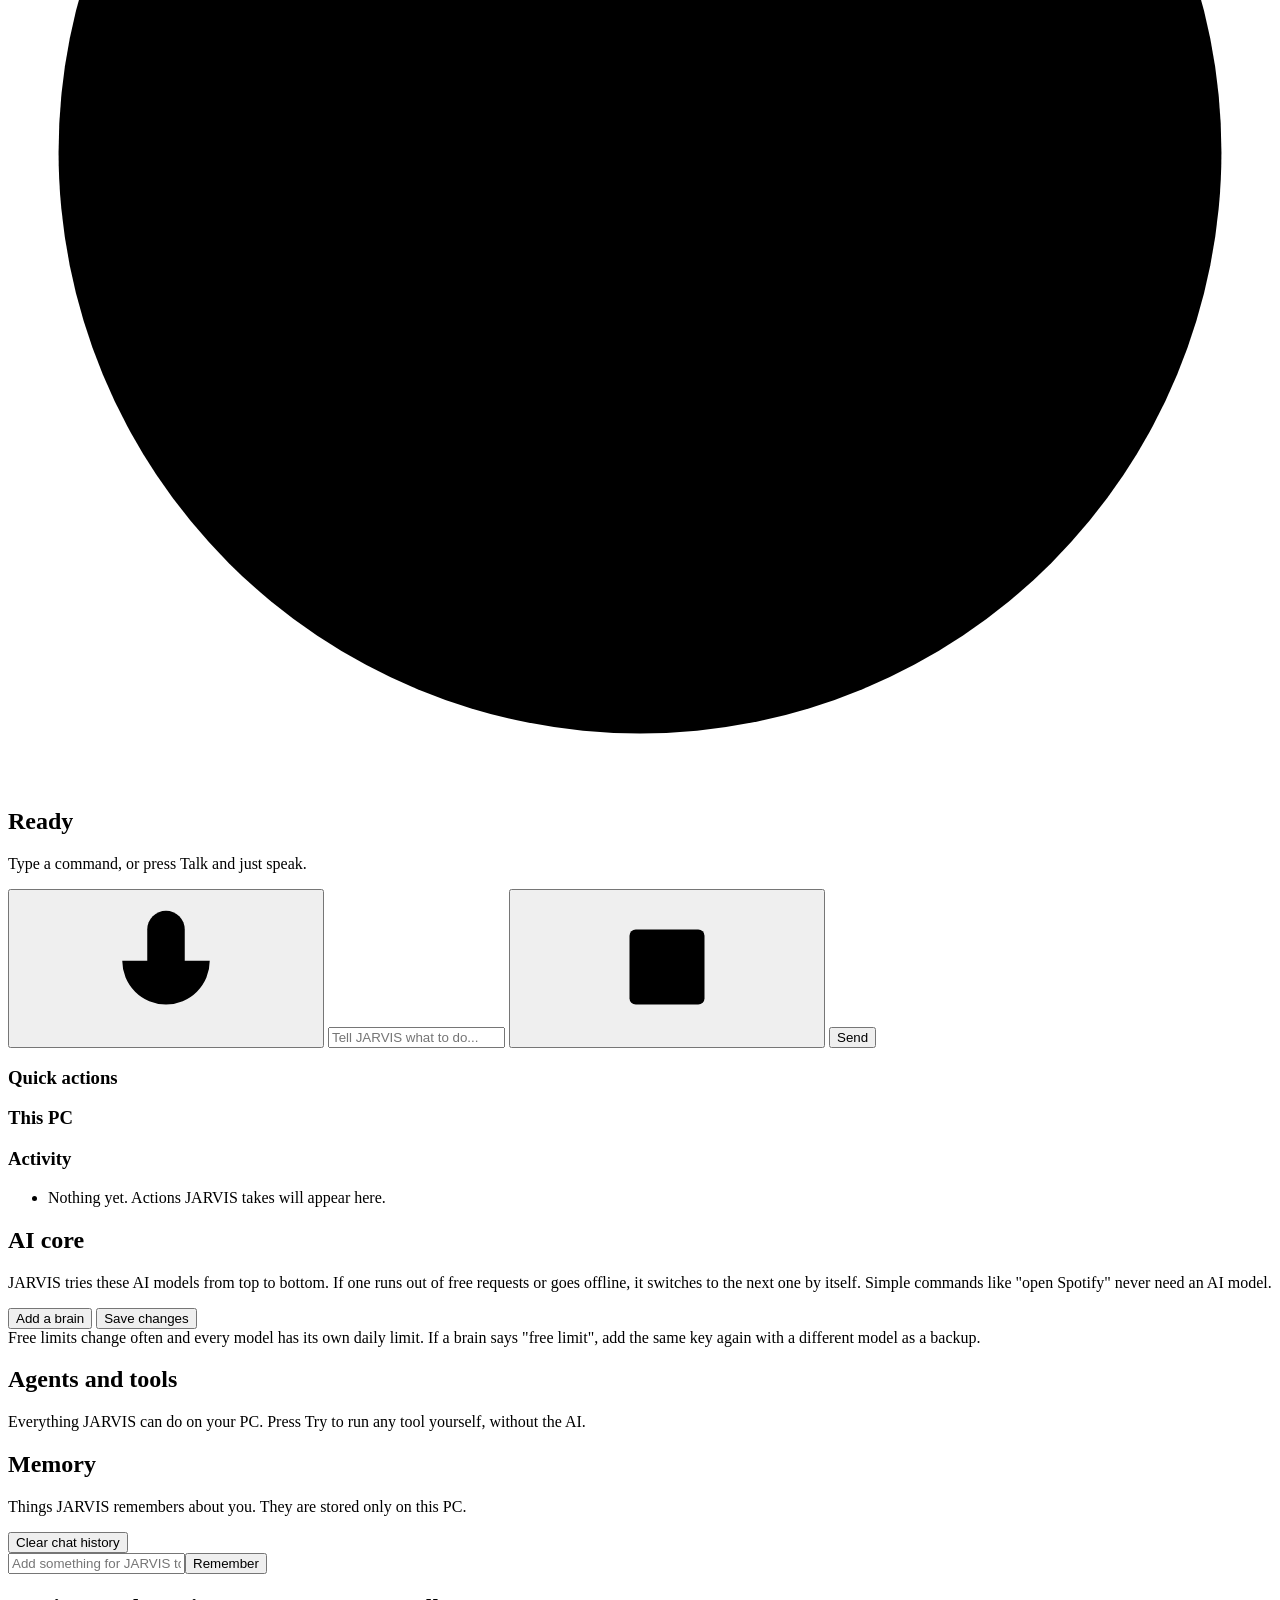
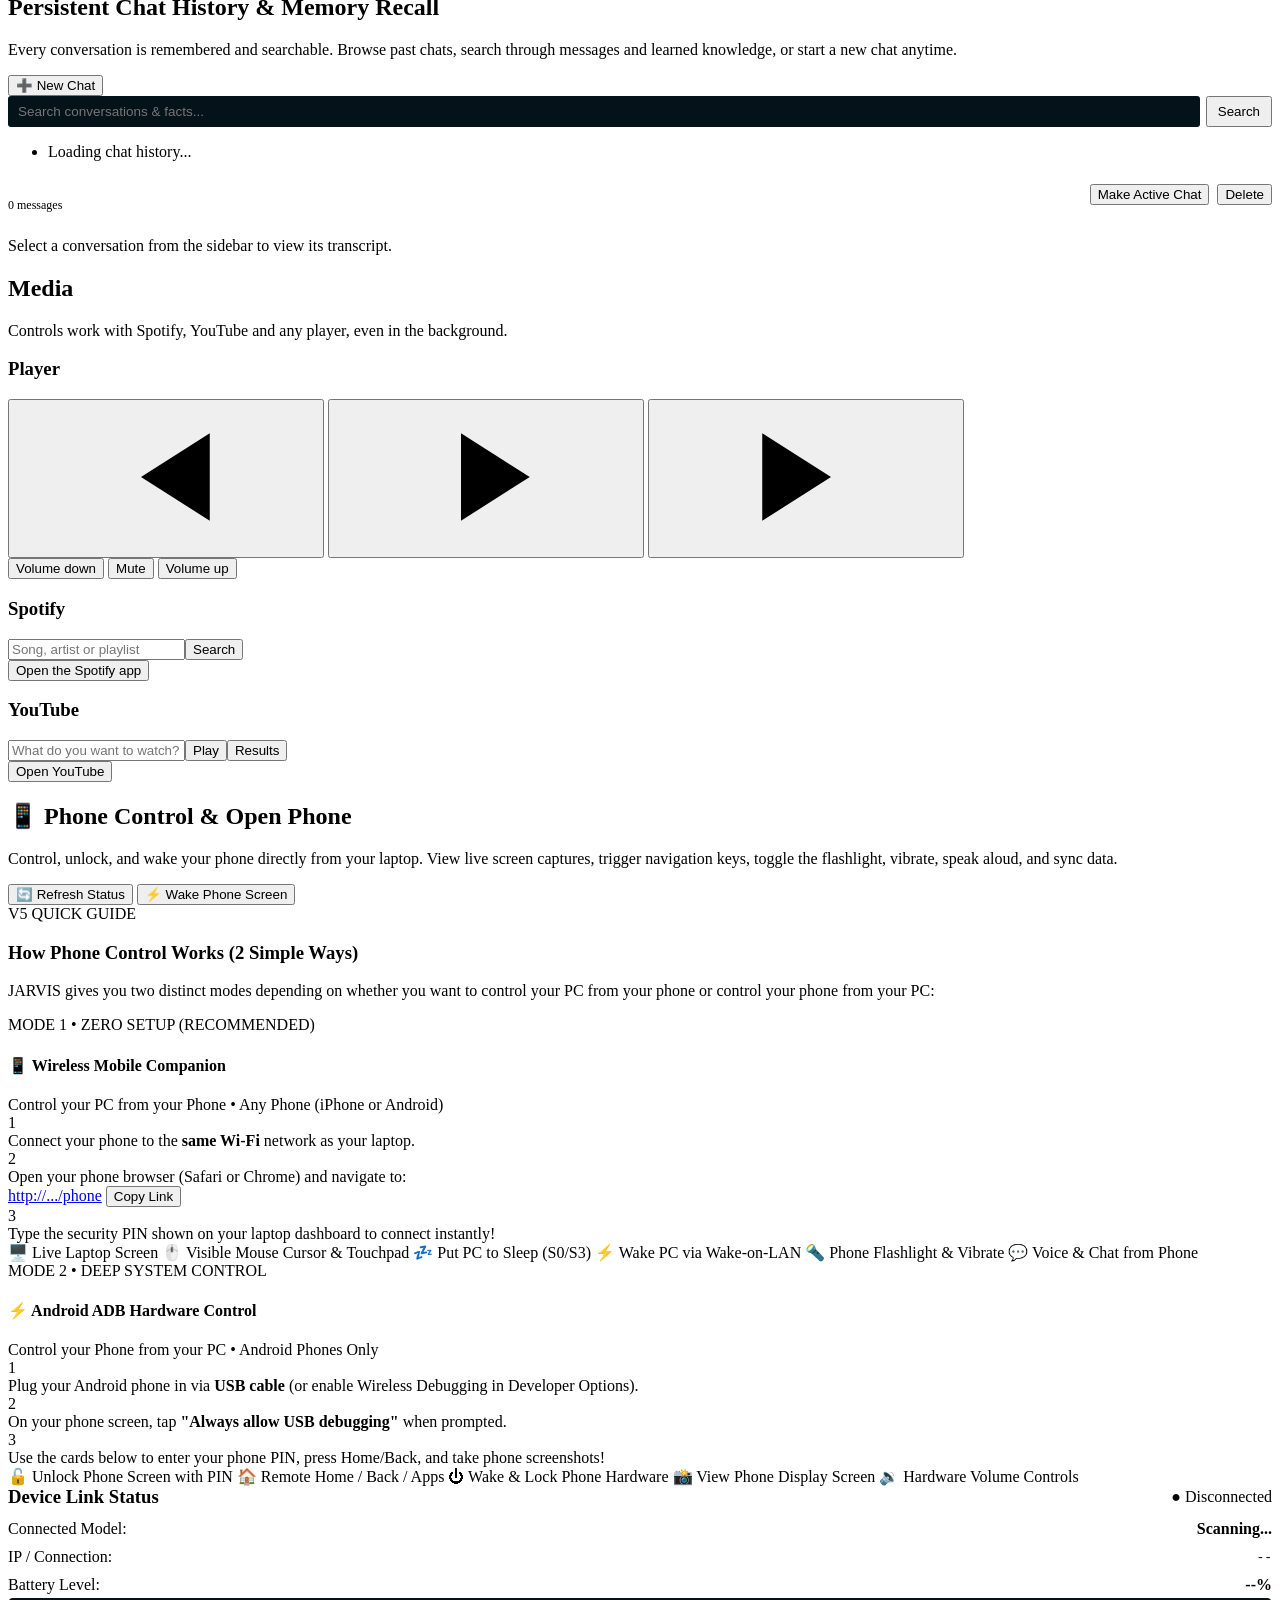
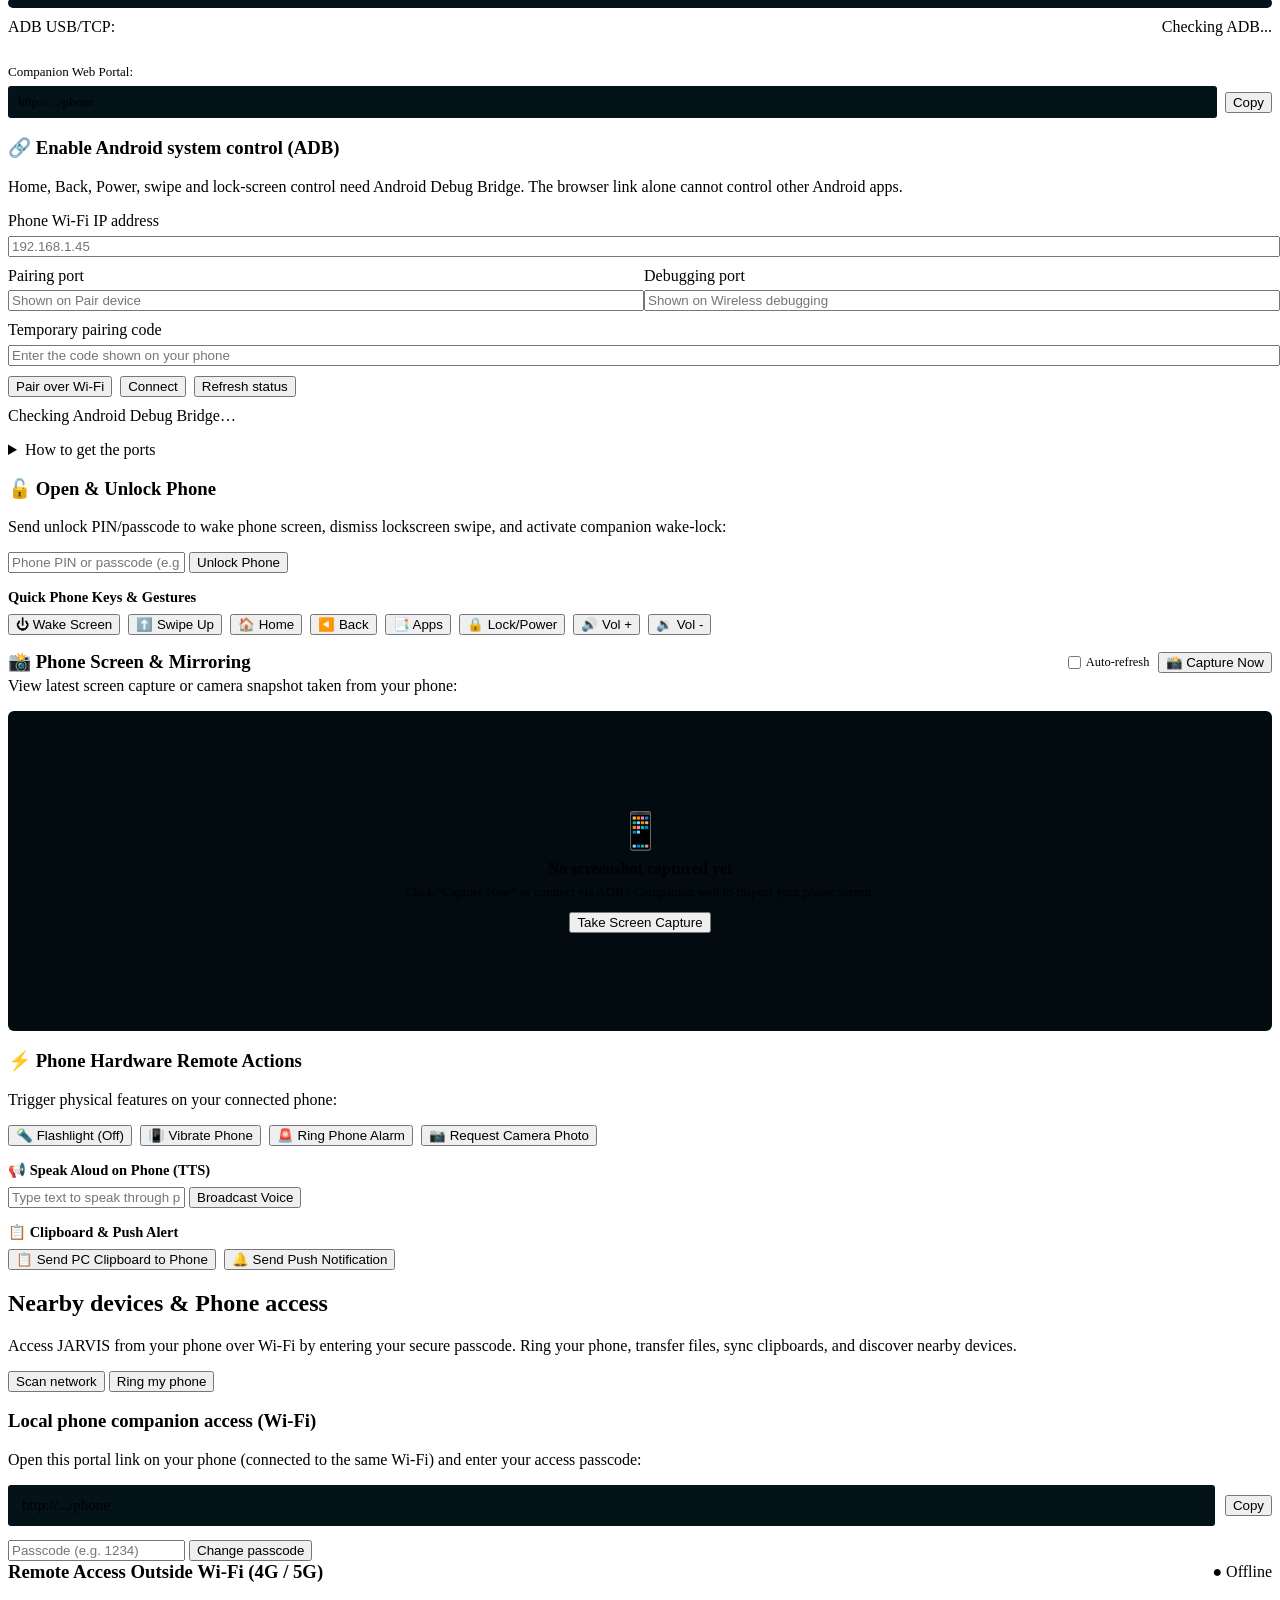
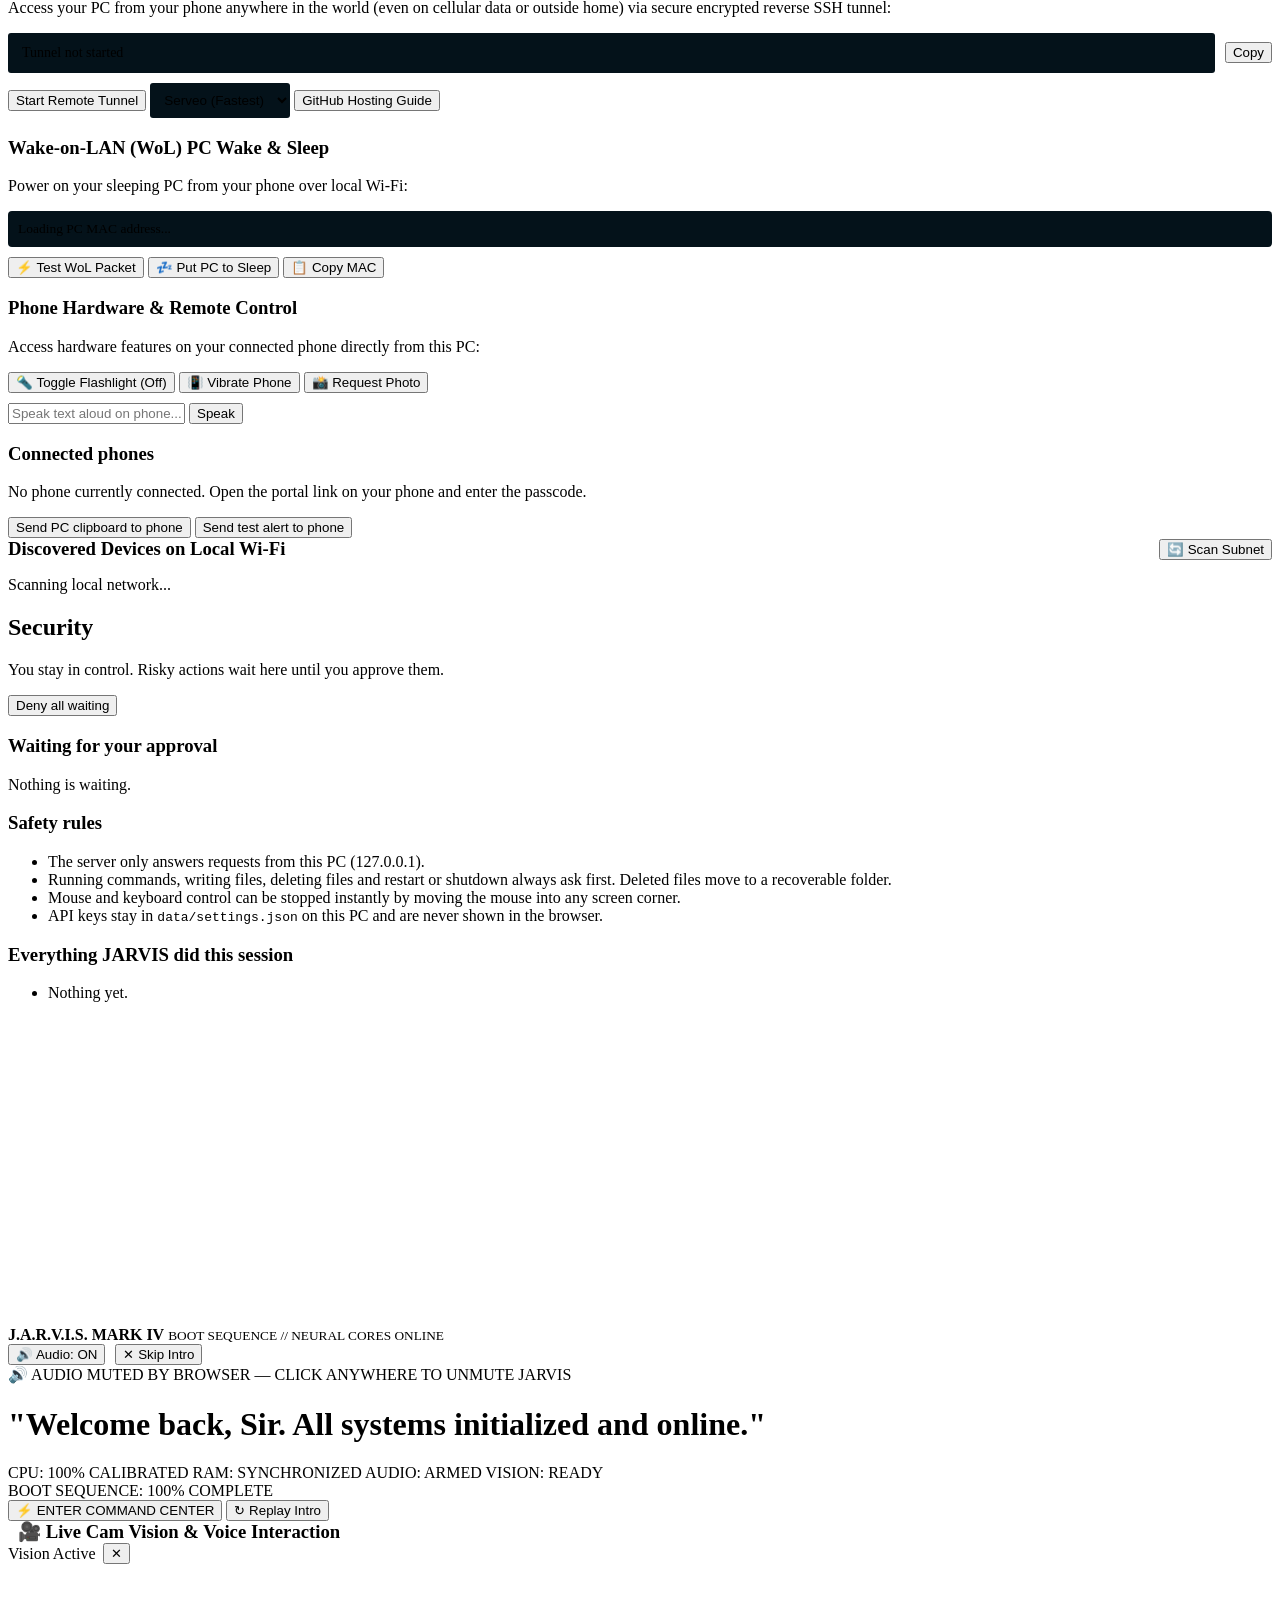
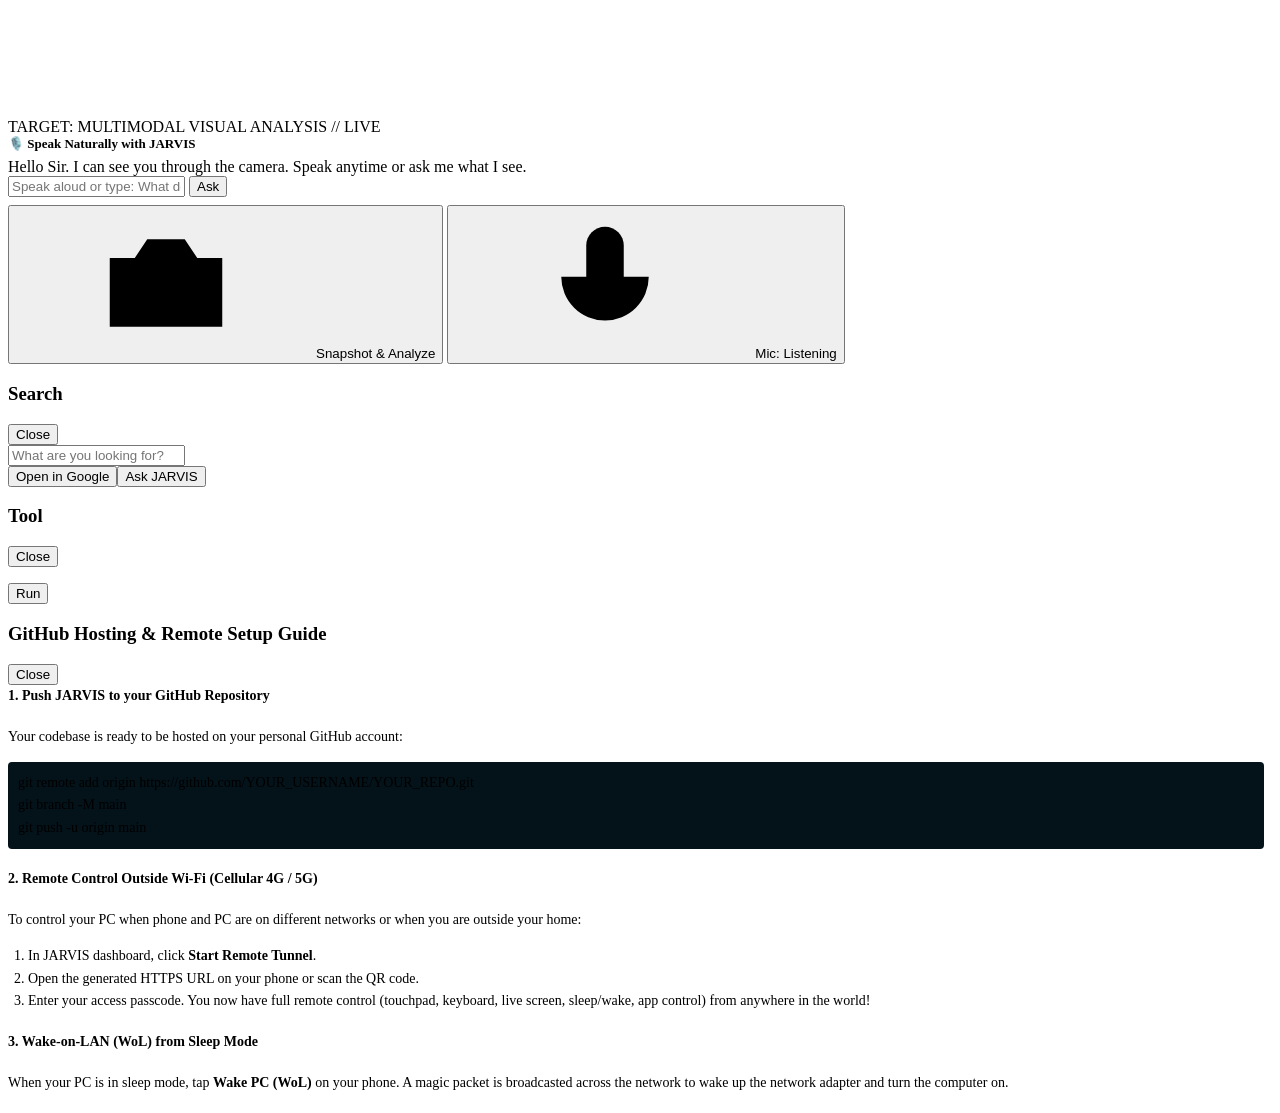
==== commit e43306a0: "feat(v5-sync): startup audio unmuted, 2-mode phone guide, high-vis cursor, Modern Standby S0 sleep, " ====
--- a/frontend/index.html
+++ b/frontend/index.html
@@ -236,6 +236,83 @@
           </div>
         </div>
 
+        <!-- Visual 2-Mode Phone Control Guide -->
+        <div class="phone-guide-banner">
+          <div class="guide-header">
+            <div class="guide-title">
+              <span class="guide-badge">V5 QUICK GUIDE</span>
+              <h3>How Phone Control Works (2 Simple Ways)</h3>
+            </div>
+            <p class="guide-sub">JARVIS gives you two distinct modes depending on whether you want to control your PC from your phone or control your phone from your PC:</p>
+          </div>
+
+          <div class="guide-modes-grid">
+            <!-- MODE 1 -->
+            <div class="guide-mode-card mode-companion">
+              <div class="mode-header">
+                <span class="mode-tag tag-easy">MODE 1 • ZERO SETUP (RECOMMENDED)</span>
+                <h4>📱 Wireless Mobile Companion</h4>
+                <span class="mode-desc">Control your PC from your Phone • Any Phone (iPhone or Android)</span>
+              </div>
+              <div class="mode-steps">
+                <div class="step-item">
+                  <span class="step-num">1</span>
+                  <div>Connect your phone to the <b>same Wi-Fi</b> network as your laptop.</div>
+                </div>
+                <div class="step-item">
+                  <span class="step-num">2</span>
+                  <div>Open your phone browser (Safari or Chrome) and navigate to:<br>
+                    <a id="guideCompanionLink" href="/phone" target="_blank" class="guide-link">http://.../phone</a>
+                    <button id="btnCopyGuideLink" type="button" class="mini-copy-btn">Copy Link</button>
+                  </div>
+                </div>
+                <div class="step-item">
+                  <span class="step-num">3</span>
+                  <div>Type the security PIN shown on your laptop dashboard to connect instantly!</div>
+                </div>
+              </div>
+              <div class="mode-features">
+                <span class="feat-pill">🖥️ Live Laptop Screen</span>
+                <span class="feat-pill">🖱️ Visible Mouse Cursor & Touchpad</span>
+                <span class="feat-pill">💤 Put PC to Sleep (S0/S3)</span>
+                <span class="feat-pill">⚡ Wake PC via Wake-on-LAN</span>
+                <span class="feat-pill">🔦 Phone Flashlight & Vibrate</span>
+                <span class="feat-pill">💬 Voice & Chat from Phone</span>
+              </div>
+            </div>
+
+            <!-- MODE 2 -->
+            <div class="guide-mode-card mode-adb">
+              <div class="mode-header">
+                <span class="mode-tag tag-advanced">MODE 2 • DEEP SYSTEM CONTROL</span>
+                <h4>⚡ Android ADB Hardware Control</h4>
+                <span class="mode-desc">Control your Phone from your PC • Android Phones Only</span>
+              </div>
+              <div class="mode-steps">
+                <div class="step-item">
+                  <span class="step-num">1</span>
+                  <div>Plug your Android phone in via <b>USB cable</b> (or enable Wireless Debugging in Developer Options).</div>
+                </div>
+                <div class="step-item">
+                  <span class="step-num">2</span>
+                  <div>On your phone screen, tap <b>"Always allow USB debugging"</b> when prompted.</div>
+                </div>
+                <div class="step-item">
+                  <span class="step-num">3</span>
+                  <div>Use the cards below to enter your phone PIN, press Home/Back, and take phone screenshots!</div>
+                </div>
+              </div>
+              <div class="mode-features">
+                <span class="feat-pill">🔓 Unlock Phone Screen with PIN</span>
+                <span class="feat-pill">🏠 Remote Home / Back / Apps</span>
+                <span class="feat-pill">⏻ Wake & Lock Phone Hardware</span>
+                <span class="feat-pill">📸 View Phone Display Screen</span>
+                <span class="feat-pill">🔉 Hardware Volume Controls</span>
+              </div>
+            </div>
+          </div>
+        </div>
+
         <div class="media-grid">
           <!-- Card 1: Connected Phone & Battery Status -->
           <section class="panel">
@@ -274,6 +351,33 @@
                 <button class="ghost mini" id="btnCopyCtrlPortalLink" type="button">Copy</button>
               </div>
             </div>
+          </section>
+
+          <!-- Card: Android Debug Bridge setup for actual OS-level phone control -->
+          <section class="panel">
+            <h3>🔗 Enable Android system control (ADB)</h3>
+            <p class="muted">Home, Back, Power, swipe and lock-screen control need Android Debug Bridge. The browser link alone cannot control other Android apps.</p>
+            <label for="adbHost" class="muted">Phone Wi-Fi IP address</label>
+            <input id="adbHost" type="text" inputmode="decimal" placeholder="192.168.1.45" autocomplete="off" style="width:100%; margin:6px 0 10px;" />
+            <div style="display:grid; grid-template-columns:1fr 1fr; gap:8px;">
+              <label class="muted" for="adbPairPort">Pairing port
+                <input id="adbPairPort" type="number" min="1" max="65535" placeholder="Shown on Pair device" autocomplete="off" style="width:100%; margin-top:5px;" />
+              </label>
+              <label class="muted" for="adbConnectPort">Debugging port
+                <input id="adbConnectPort" type="number" min="1" max="65535" placeholder="Shown on Wireless debugging" autocomplete="off" style="width:100%; margin-top:5px;" />
+              </label>
+            </div>
+            <label class="muted" for="adbPairCode" style="display:block; margin-top:10px;">Temporary pairing code</label>
+            <input id="adbPairCode" type="password" inputmode="numeric" placeholder="Enter the code shown on your phone" autocomplete="off" style="width:100%; margin:6px 0 10px;" />
+            <div style="display:flex; flex-wrap:wrap; gap:8px;">
+              <button class="primary" id="btnAdbPair" type="button">Pair over Wi-Fi</button>
+              <button class="ghost" id="btnAdbConnect" type="button">Connect</button>
+              <button class="ghost" id="btnAdbRefresh" type="button">Refresh status</button>
+            </div>
+            <p id="adbPairStatus" class="muted" role="status" aria-live="polite" style="margin-top:10px;">Checking Android Debug Bridge…</p>
+            <details style="margin-top:8px;"><summary>How to get the ports</summary>
+              <p class="muted">On Android: Settings → About phone → tap Build number 7 times → Developer options → Wireless debugging. Choose “Pair device with pairing code”; enter its IP, pairing port and code here. Then return to the main Wireless debugging screen and enter its current IP and connection port above. Keep both devices on the same Wi-Fi.</p>
+            </details>
           </section>
 
           <!-- Card 2: Open & Unlock Phone -->
@@ -480,7 +584,7 @@
 <!-- Cinematic JARVIS Startup Intro & Wake Screen -->
 <div id="wakeUpOverlay" class="wake-overlay intro-cinematic-overlay hidden" role="dialog" aria-label="J.A.R.V.I.S Startup Intro">
   <!-- 100% Fullscreen native video (zero YouTube branding) -->
-  <video id="wakeLocalVideo" class="intro-video-element" autoplay playsinline muted>
+  <video id="wakeLocalVideo" class="intro-video-element" autoplay playsinline>
     <source src="/assets/jarvis_intro.mp4" type="video/mp4">
     <source src="/assets/jarvis_intro.webm" type="video/webm">
   </video>
@@ -507,11 +611,19 @@
           <small class="intro-sub" id="wakeSubtitle">BOOT SEQUENCE // NEURAL CORES ONLINE</small>
         </div>
       </div>
-      <button id="btnSkipWake" class="intro-skip-btn">✕ Skip Intro</button>
+      <div style="display:flex; align-items:center; gap:10px;">
+        <button id="btnToggleIntroAudio" class="intro-audio-btn" type="button" title="Toggle Soundtrack Audio">
+          <span id="introAudioIcon">🔊</span> <span id="introAudioText">Audio: ON</span>
+        </button>
+        <button id="btnSkipWake" class="intro-skip-btn">✕ Skip Intro</button>
+      </div>
     </div>
 
     <!-- Center Stark Diagnostics & Audio Reactor -->
     <div class="intro-center-stage">
+      <div id="introAudioPrompt" class="intro-audio-prompt hidden" role="button" tabindex="0">
+        🔊 AUDIO MUTED BY BROWSER — CLICK ANYWHERE TO UNMUTE JARVIS
+      </div>
       <div class="intro-center-reactor">
         <div class="reactor-ring ring-outer"></div>
         <div class="reactor-ring ring-middle"></div>
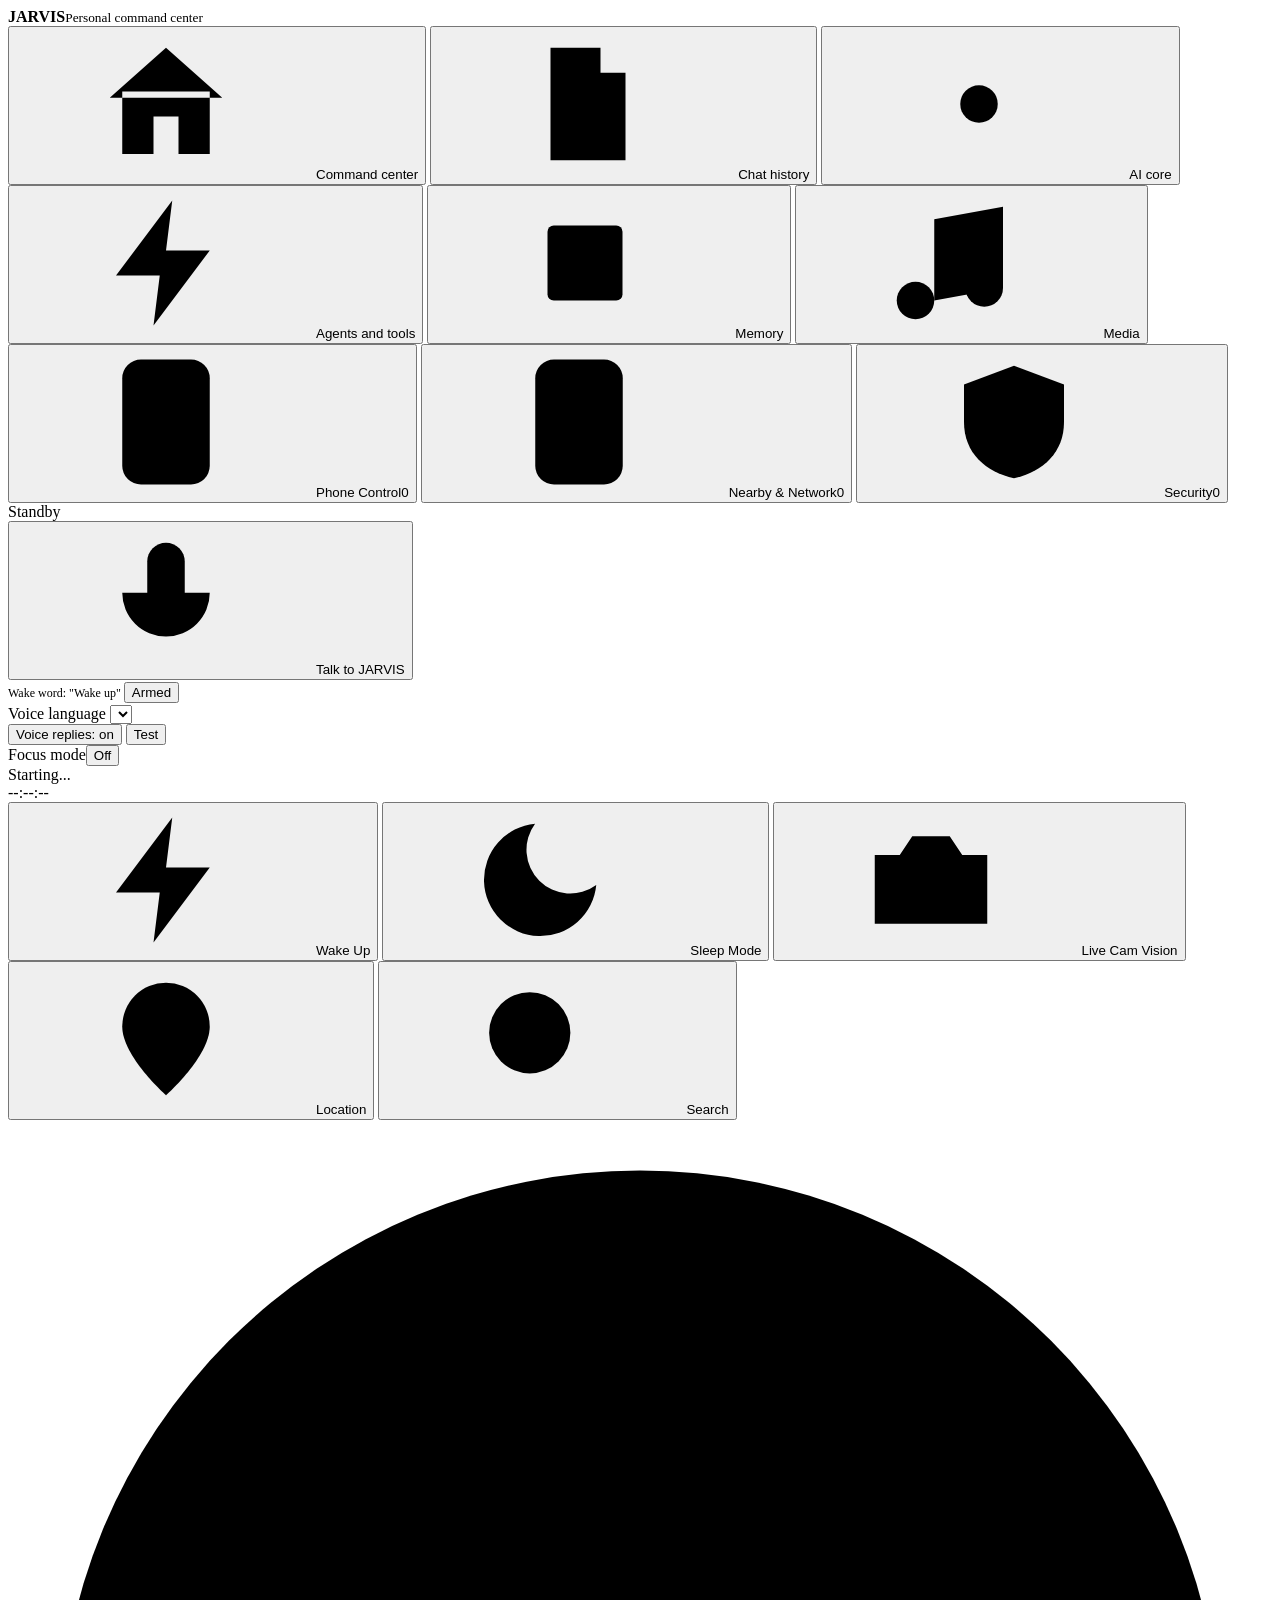
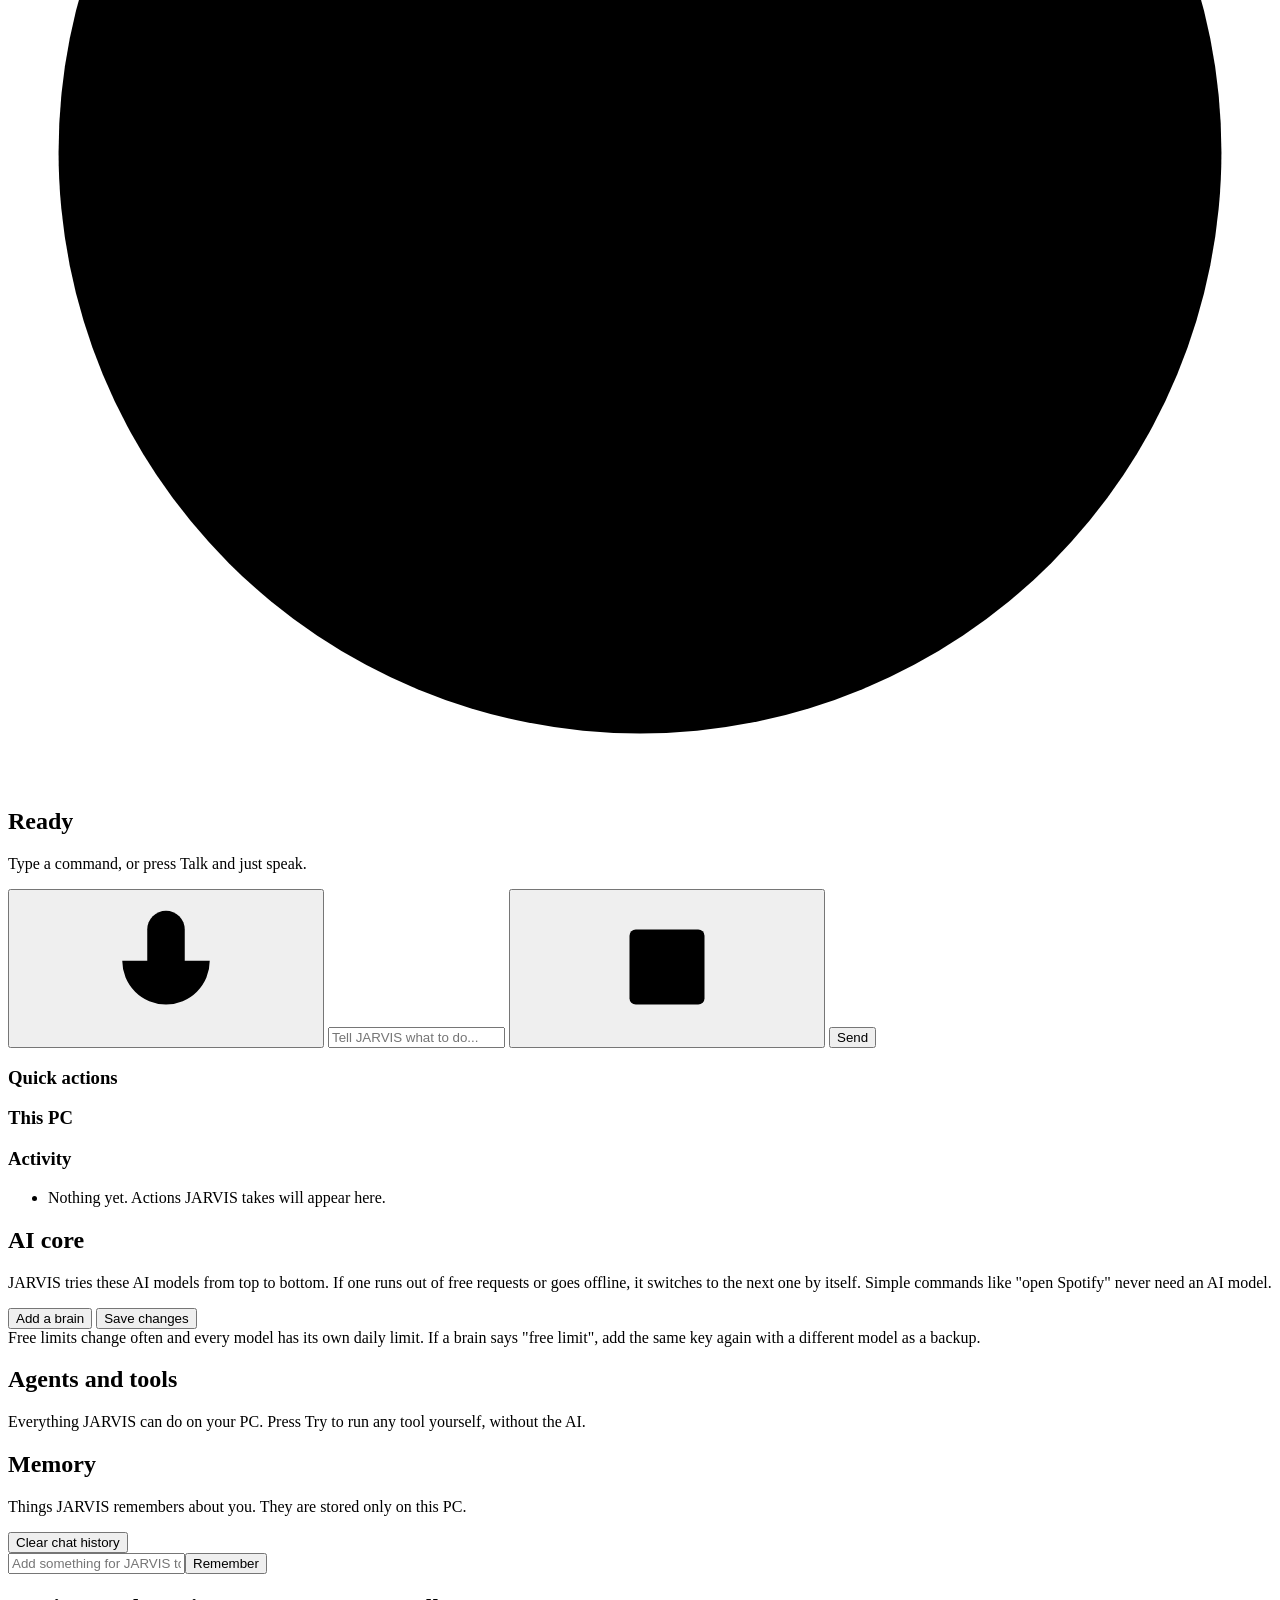
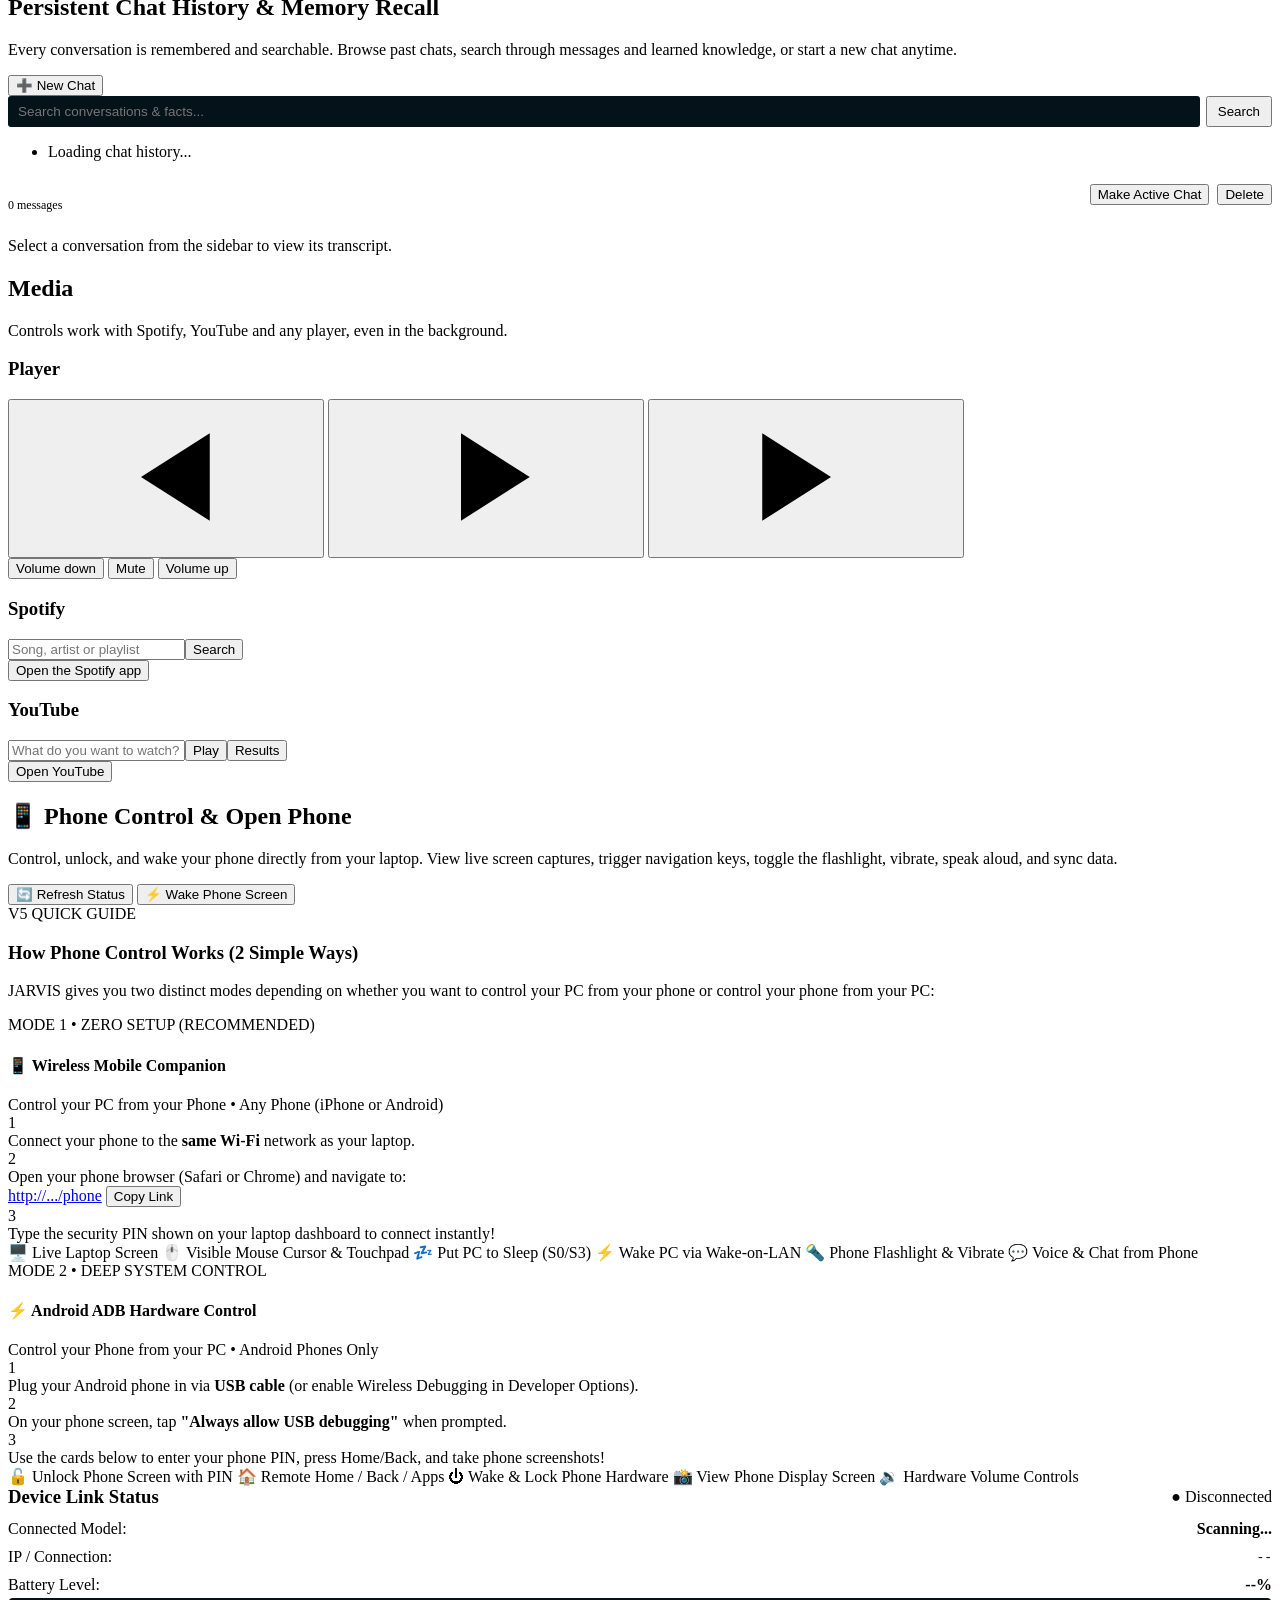
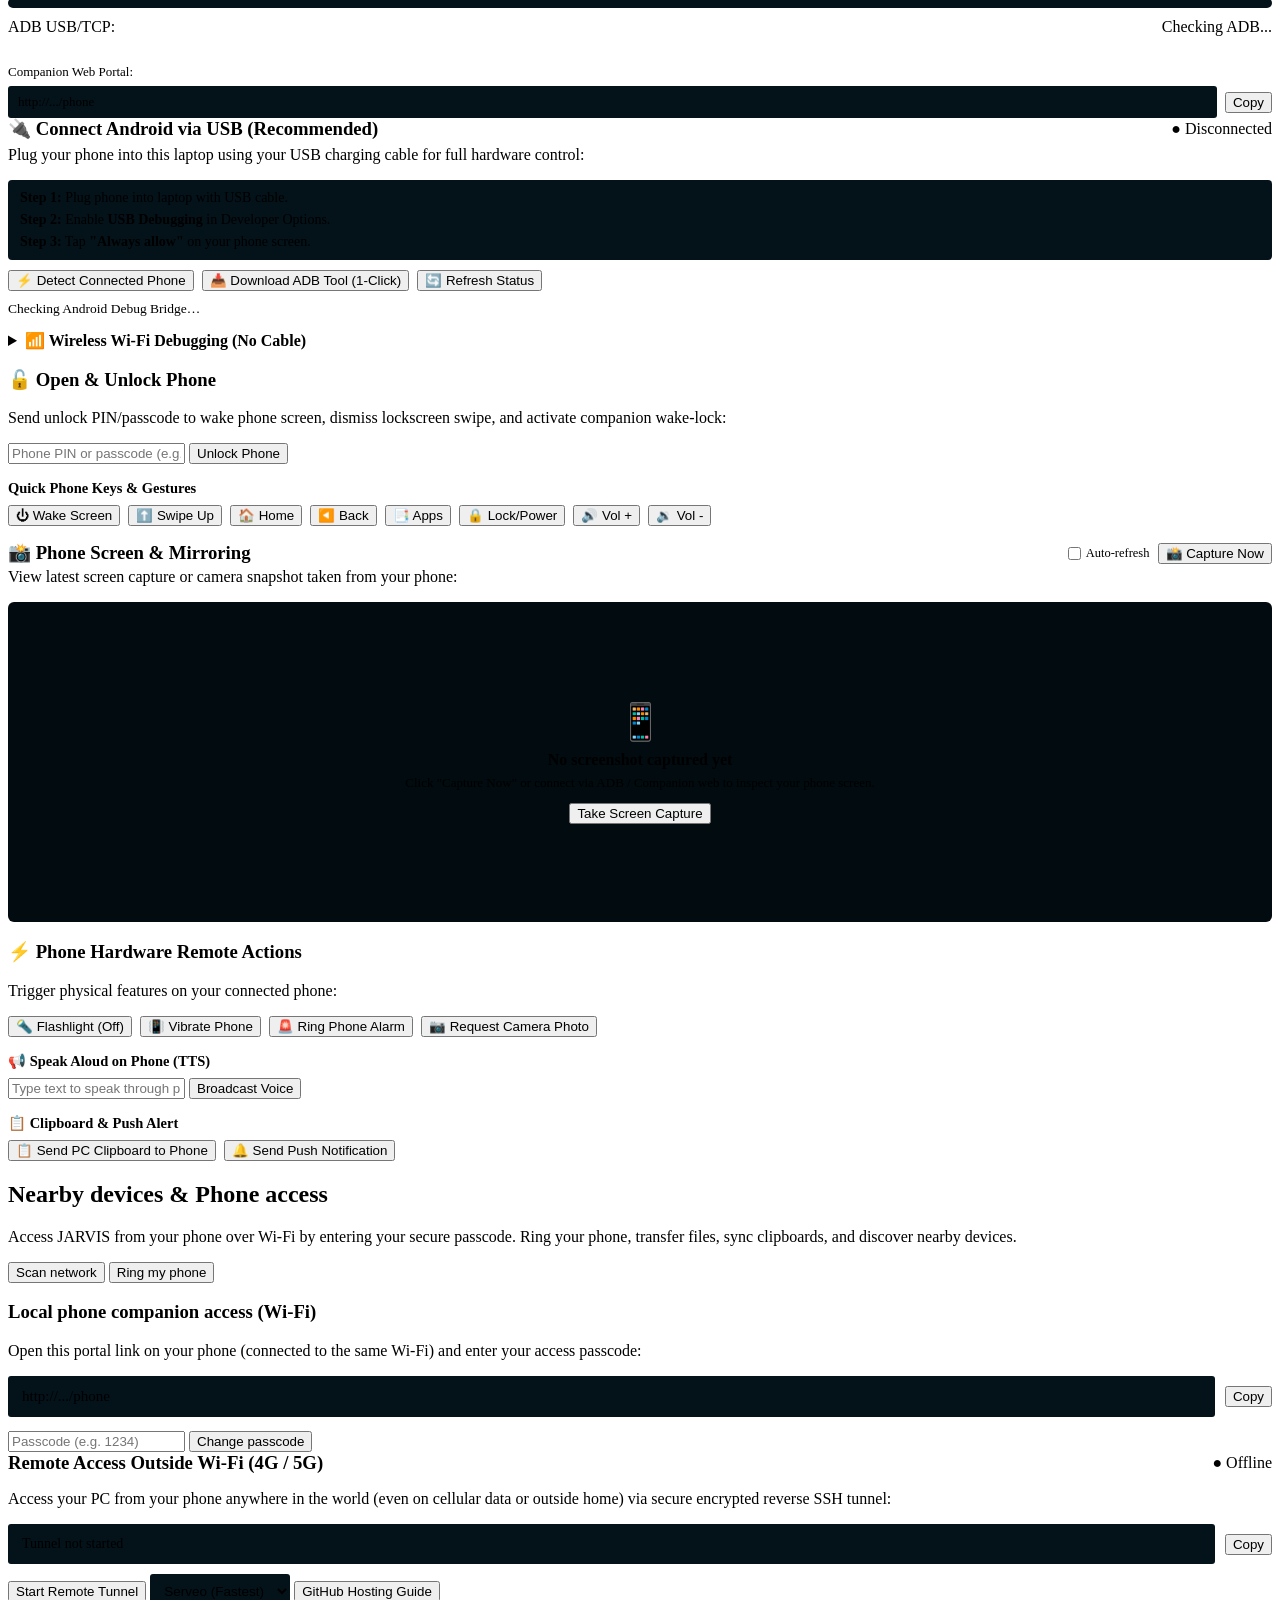
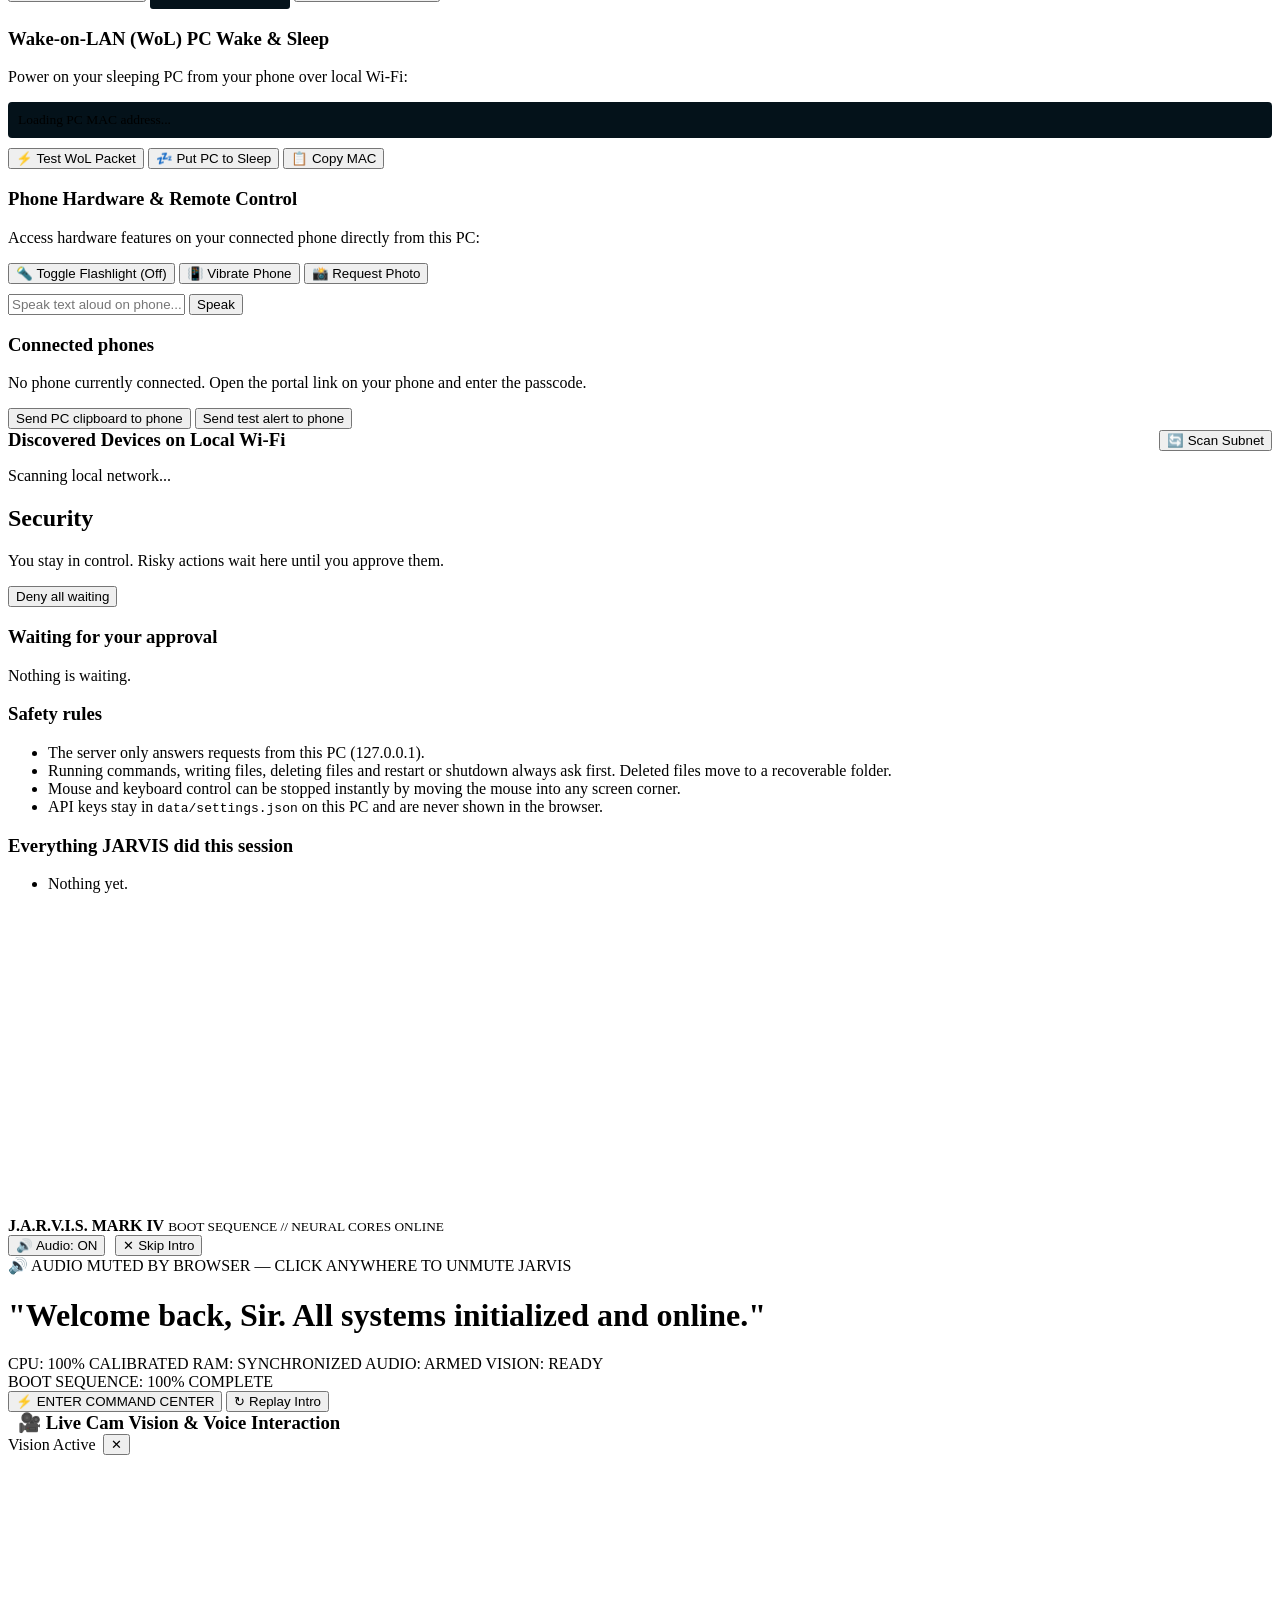
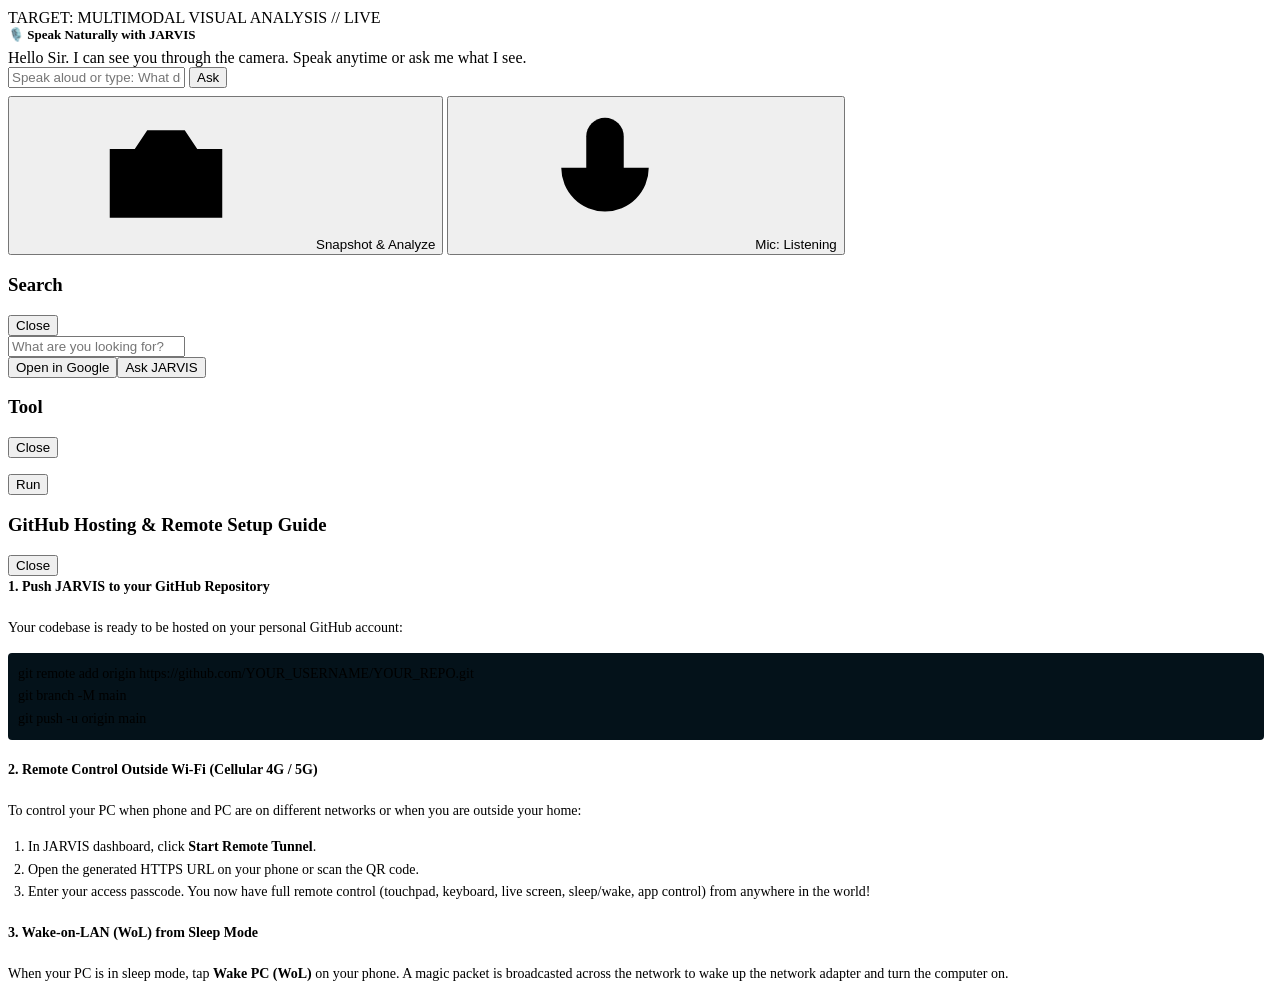
==== commit b59fff9d: "Enhance page scrolling with sticky top bar, wire 1-click USB phone detection & ADB download, and ens" ====
--- a/frontend/index.html
+++ b/frontend/index.html
@@ -353,30 +353,47 @@
             </div>
           </section>
 
-          <!-- Card: Android Debug Bridge setup for actual OS-level phone control -->
-          <section class="panel">
-            <h3>🔗 Enable Android system control (ADB)</h3>
-            <p class="muted">Home, Back, Power, swipe and lock-screen control need Android Debug Bridge. The browser link alone cannot control other Android apps.</p>
-            <label for="adbHost" class="muted">Phone Wi-Fi IP address</label>
-            <input id="adbHost" type="text" inputmode="decimal" placeholder="192.168.1.45" autocomplete="off" style="width:100%; margin:6px 0 10px;" />
-            <div style="display:grid; grid-template-columns:1fr 1fr; gap:8px;">
-              <label class="muted" for="adbPairPort">Pairing port
-                <input id="adbPairPort" type="number" min="1" max="65535" placeholder="Shown on Pair device" autocomplete="off" style="width:100%; margin-top:5px;" />
-              </label>
-              <label class="muted" for="adbConnectPort">Debugging port
-                <input id="adbConnectPort" type="number" min="1" max="65535" placeholder="Shown on Wireless debugging" autocomplete="off" style="width:100%; margin-top:5px;" />
-              </label>
-            </div>
-            <label class="muted" for="adbPairCode" style="display:block; margin-top:10px;">Temporary pairing code</label>
-            <input id="adbPairCode" type="password" inputmode="numeric" placeholder="Enter the code shown on your phone" autocomplete="off" style="width:100%; margin:6px 0 10px;" />
-            <div style="display:flex; flex-wrap:wrap; gap:8px;">
-              <button class="primary" id="btnAdbPair" type="button">Pair over Wi-Fi</button>
-              <button class="ghost" id="btnAdbConnect" type="button">Connect</button>
-              <button class="ghost" id="btnAdbRefresh" type="button">Refresh status</button>
-            </div>
-            <p id="adbPairStatus" class="muted" role="status" aria-live="polite" style="margin-top:10px;">Checking Android Debug Bridge…</p>
-            <details style="margin-top:8px;"><summary>How to get the ports</summary>
-              <p class="muted">On Android: Settings → About phone → tap Build number 7 times → Developer options → Wireless debugging. Choose “Pair device with pairing code”; enter its IP, pairing port and code here. Then return to the main Wireless debugging screen and enter its current IP and connection port above. Keep both devices on the same Wi-Fi.</p>
+          <!-- Card: Android Debug Bridge (ADB) Phone Connection -->
+          <section class="panel">
+            <div class="panel-head" style="display:flex; justify-content:space-between; align-items:center;">
+              <h3 style="margin:0;">🔌 Connect Android via USB (Recommended)</h3>
+              <span id="phoneAdbBadge" class="tunnel-status-badge stopped">● Disconnected</span>
+            </div>
+            <p class="muted" style="margin-top:6px;">Plug your phone into this laptop using your USB charging cable for full hardware control:</p>
+            
+            <div style="background:#04121a; border:1px solid var(--line-soft); border-radius:4px; padding:10px 12px; margin:10px 0; display:flex; flex-direction:column; gap:6px; font-size:14px;">
+              <div><b>Step 1:</b> Plug phone into laptop with USB cable.</div>
+              <div><b>Step 2:</b> Enable <b>USB Debugging</b> in Developer Options.</div>
+              <div><b>Step 3:</b> Tap <b>"Always allow"</b> on your phone screen.</div>
+            </div>
+
+            <div style="display:flex; flex-wrap:wrap; gap:8px; margin-top:10px;">
+              <button class="primary" id="btnDetectUsbPhone" type="button">⚡ Detect Connected Phone</button>
+              <button class="ghost" id="btnInstallAdbTool" type="button">📥 Download ADB Tool (1-Click)</button>
+              <button class="ghost" id="btnAdbRefresh" type="button">🔄 Refresh Status</button>
+            </div>
+            <p id="adbPairStatus" class="muted" role="status" aria-live="polite" style="margin-top:10px; font-size:13.5px;">Checking Android Debug Bridge…</p>
+
+            <details style="margin-top:10px;"><summary style="cursor:pointer; color:var(--cyan); font-weight:600;">📶 Wireless Wi-Fi Debugging (No Cable)</summary>
+              <div style="margin-top:10px;">
+                <p class="muted" style="font-size:13px;">If you prefer Wi-Fi instead of a USB cable, use Android 11+ Wireless Debugging:</p>
+                <label for="adbHost" class="muted" style="font-size:13px;">Phone Wi-Fi IP address</label>
+                <input id="adbHost" type="text" inputmode="decimal" placeholder="192.168.1.45" autocomplete="off" style="width:100%; margin:4px 0 8px;" />
+                <div style="display:grid; grid-template-columns:1fr 1fr; gap:8px;">
+                  <label class="muted" for="adbPairPort" style="font-size:13px;">Pairing port
+                    <input id="adbPairPort" type="number" min="1" max="65535" placeholder="Pairing port" autocomplete="off" style="width:100%; margin-top:4px;" />
+                  </label>
+                  <label class="muted" for="adbConnectPort" style="font-size:13px;">Debugging port
+                    <input id="adbConnectPort" type="number" min="1" max="65535" placeholder="Connect port" autocomplete="off" style="width:100%; margin-top:4px;" />
+                  </label>
+                </div>
+                <label class="muted" for="adbPairCode" style="display:block; margin-top:8px; font-size:13px;">Temporary pairing code</label>
+                <input id="adbPairCode" type="password" inputmode="numeric" placeholder="Enter code shown on phone" autocomplete="off" style="width:100%; margin:4px 0 8px;" />
+                <div style="display:flex; flex-wrap:wrap; gap:8px;">
+                  <button class="primary mini" id="btnAdbPair" type="button">Pair over Wi-Fi</button>
+                  <button class="ghost mini" id="btnAdbConnect" type="button">Connect</button>
+                </div>
+              </div>
             </details>
           </section>
 
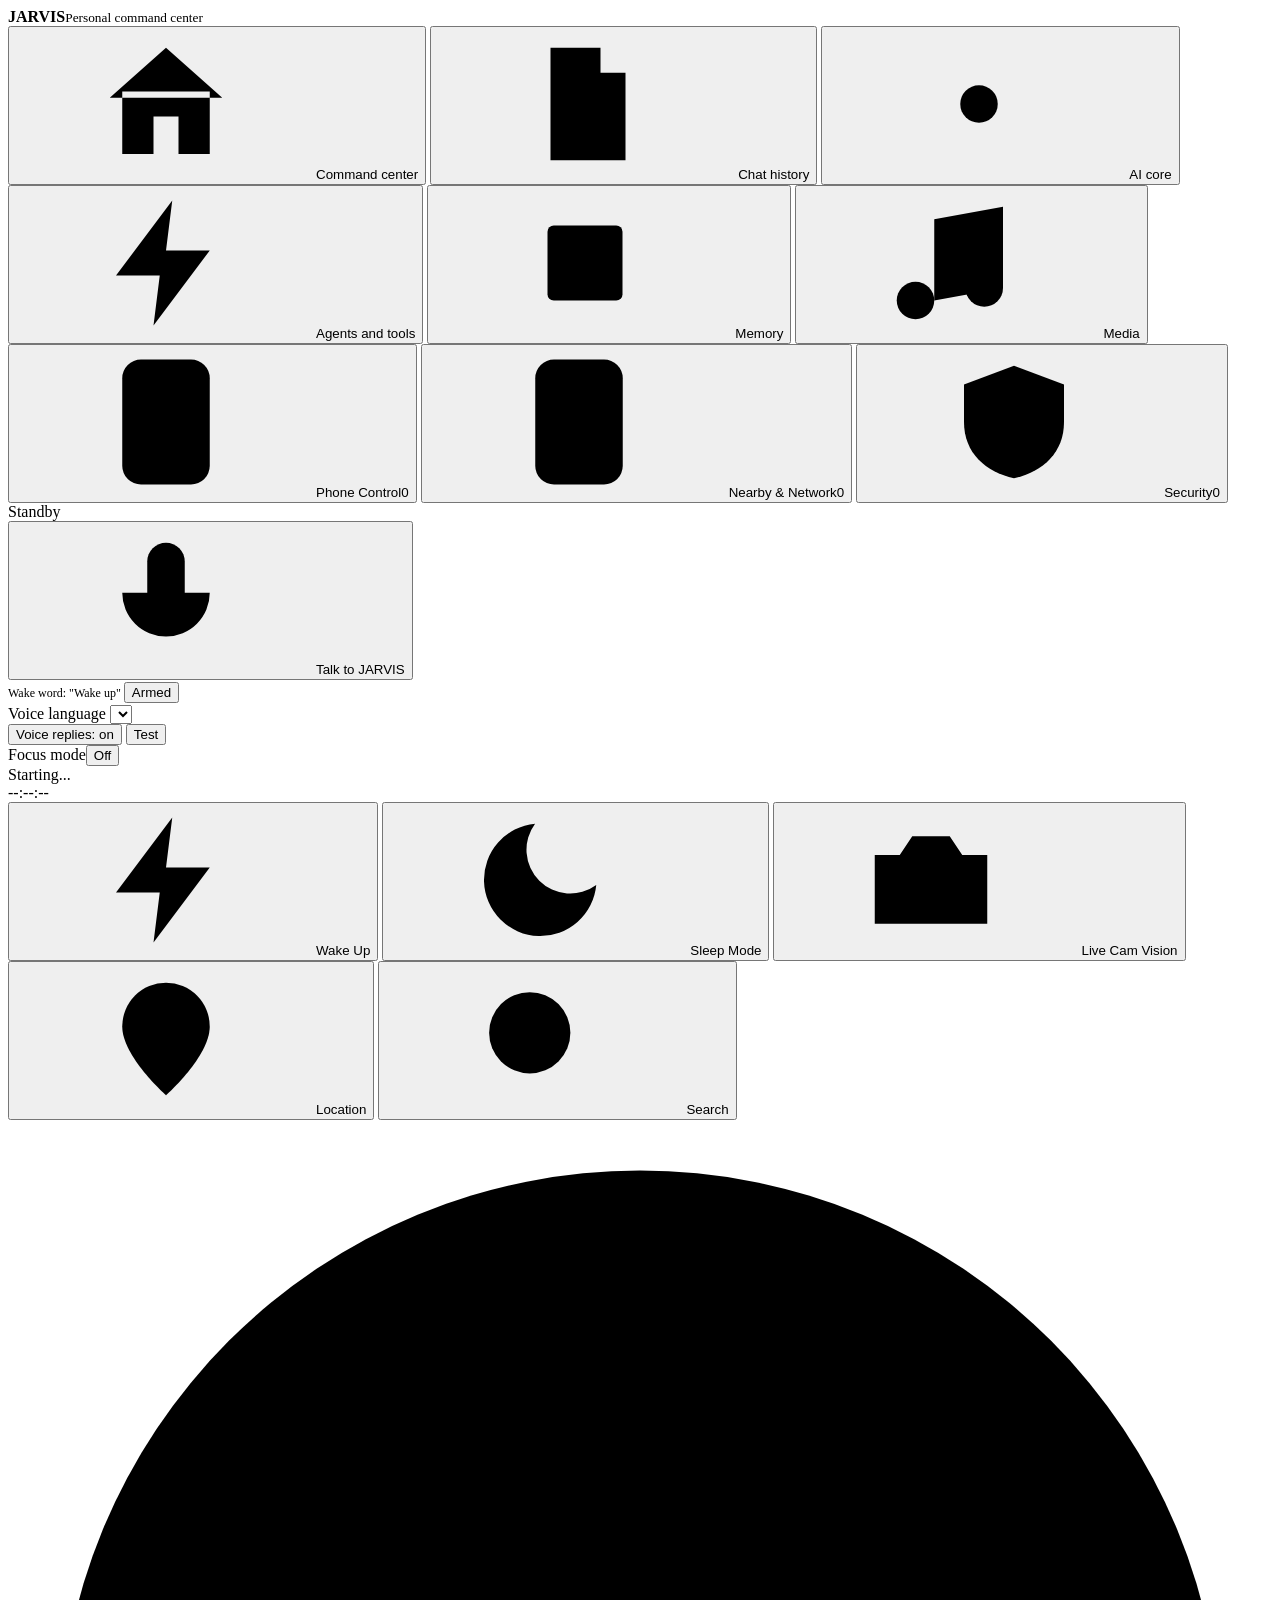
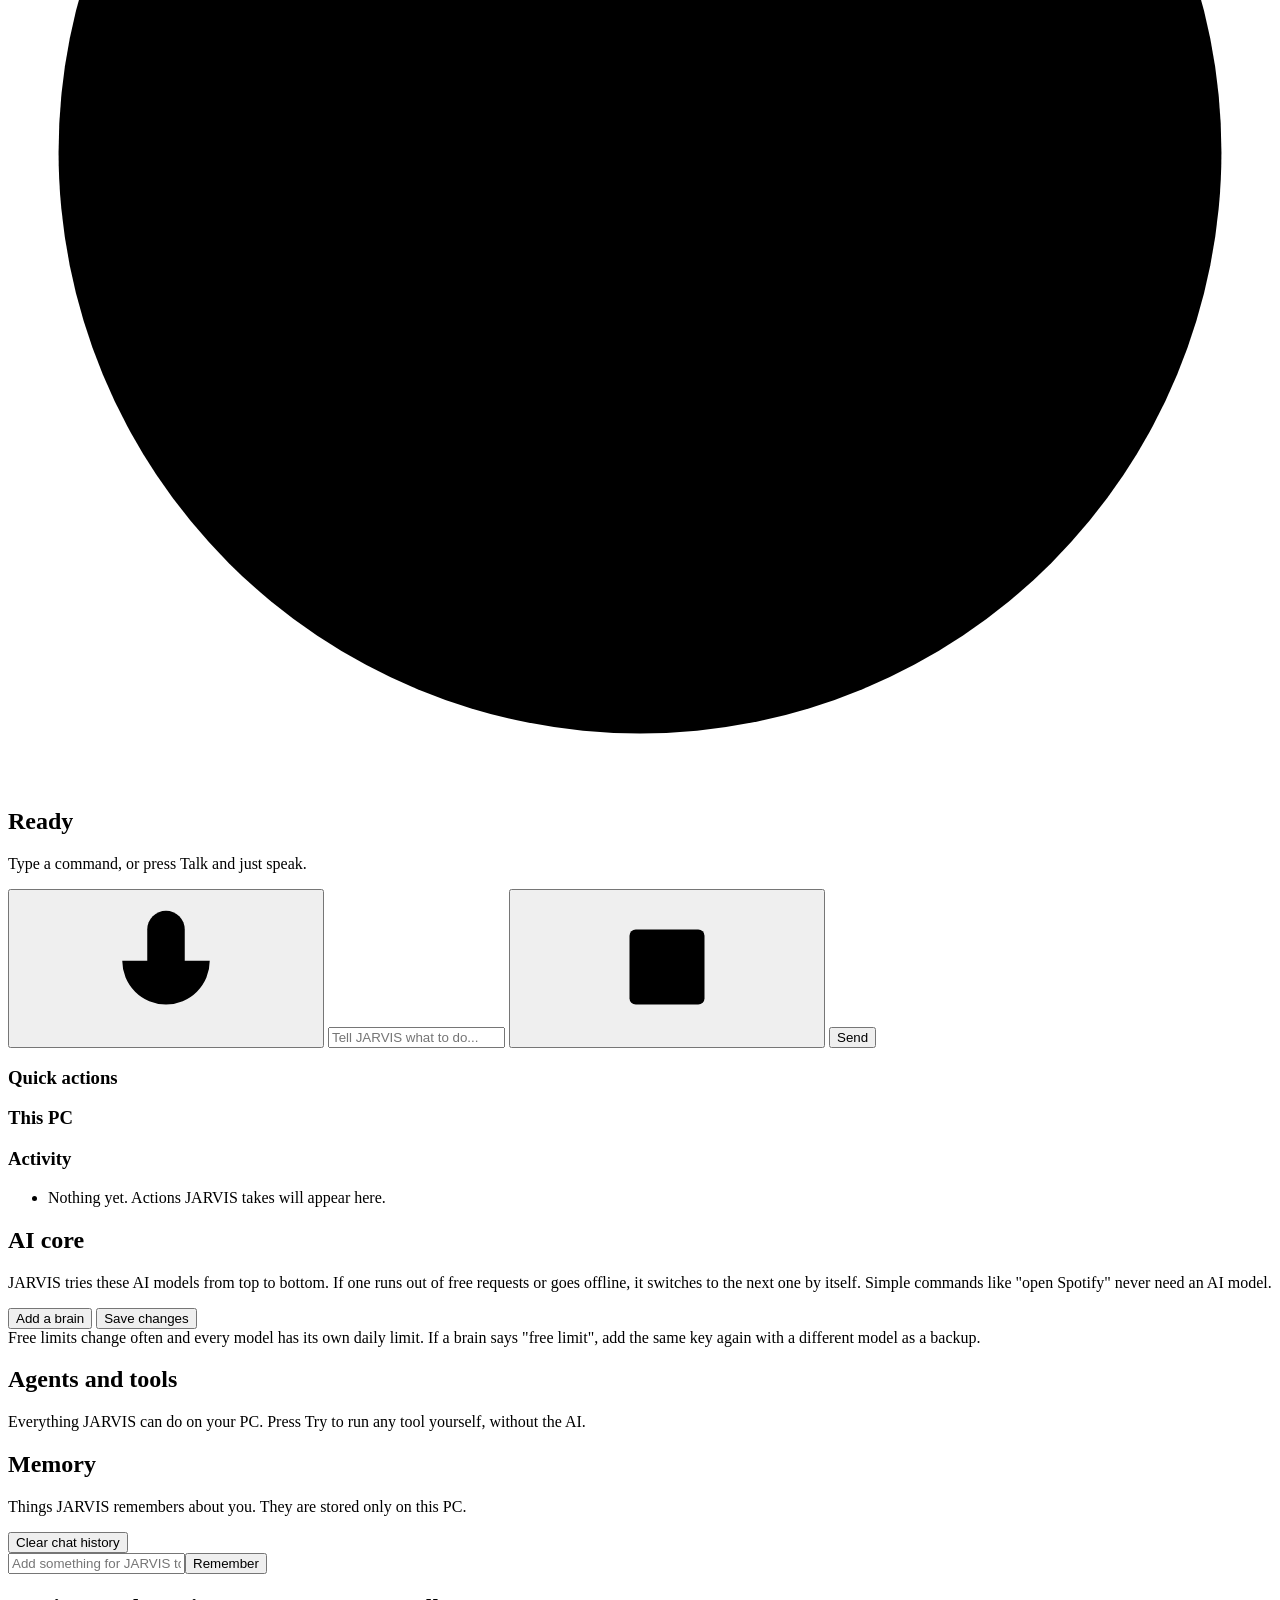
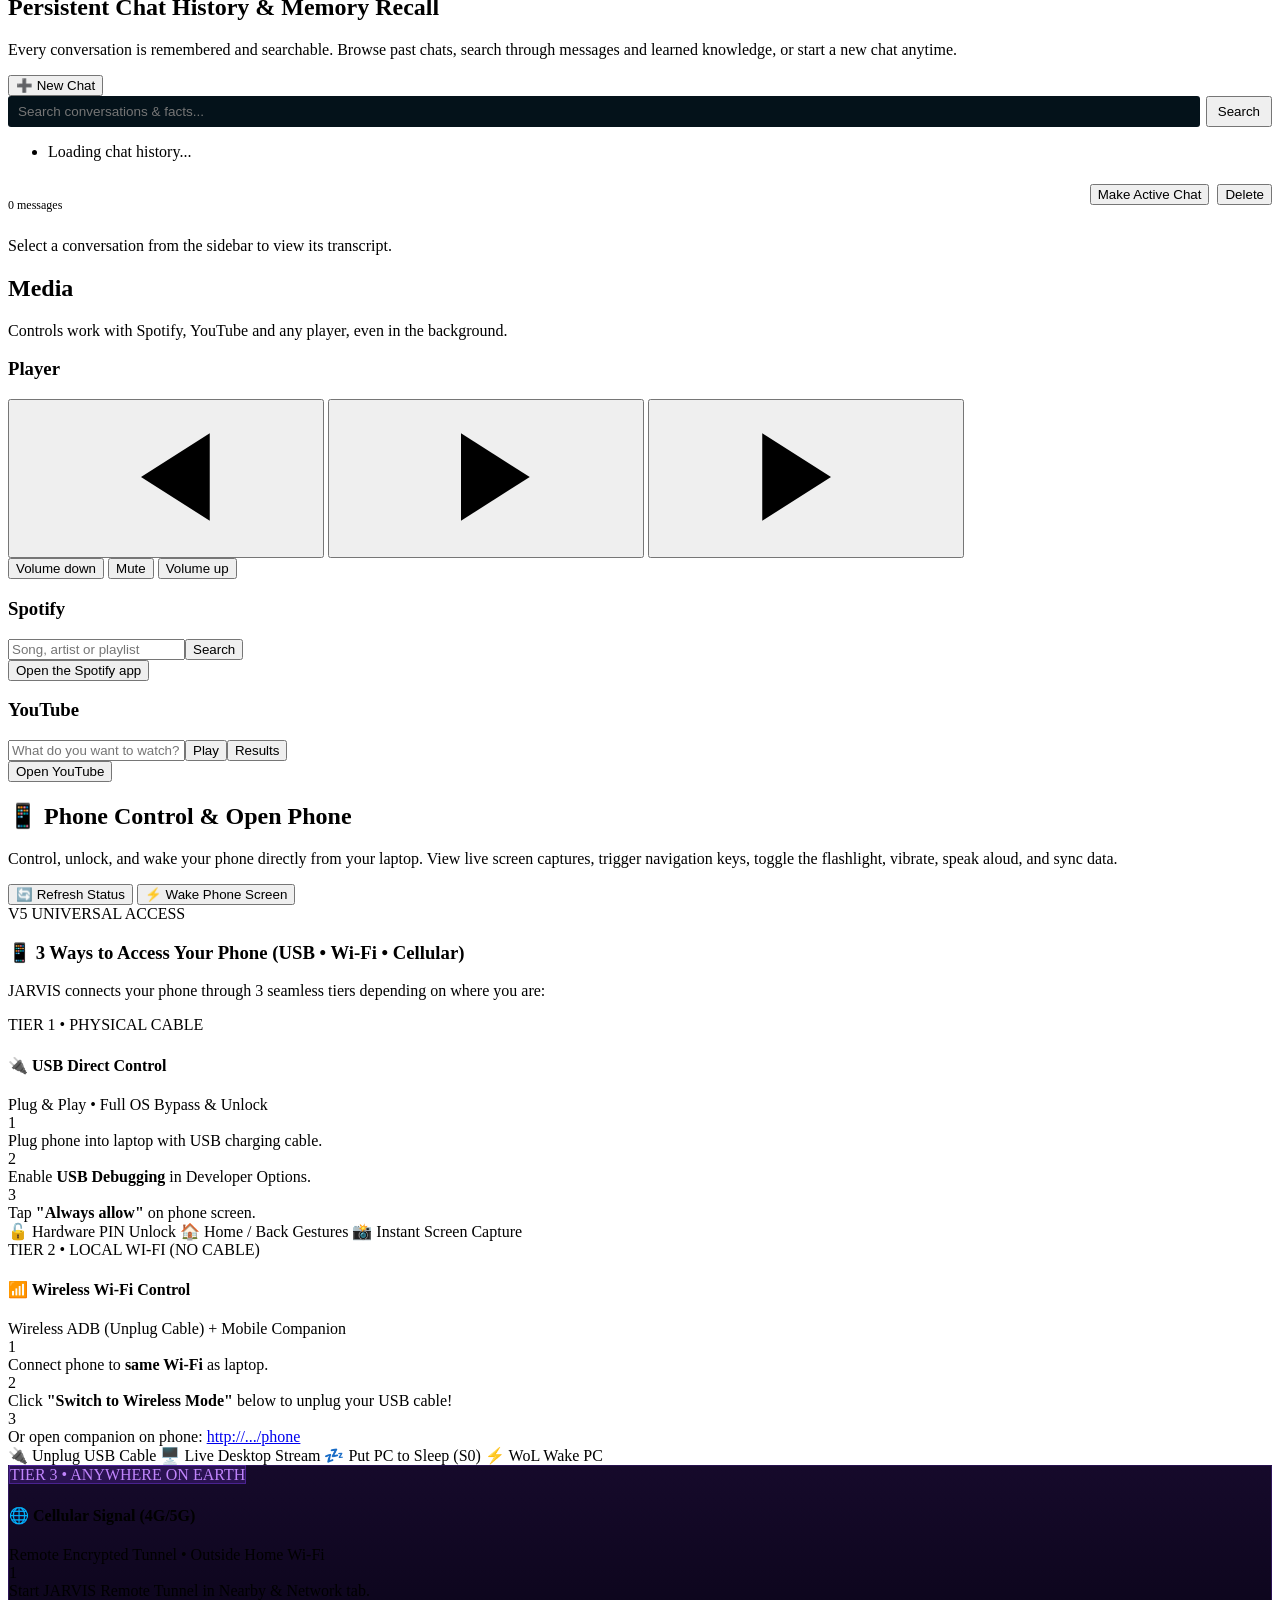
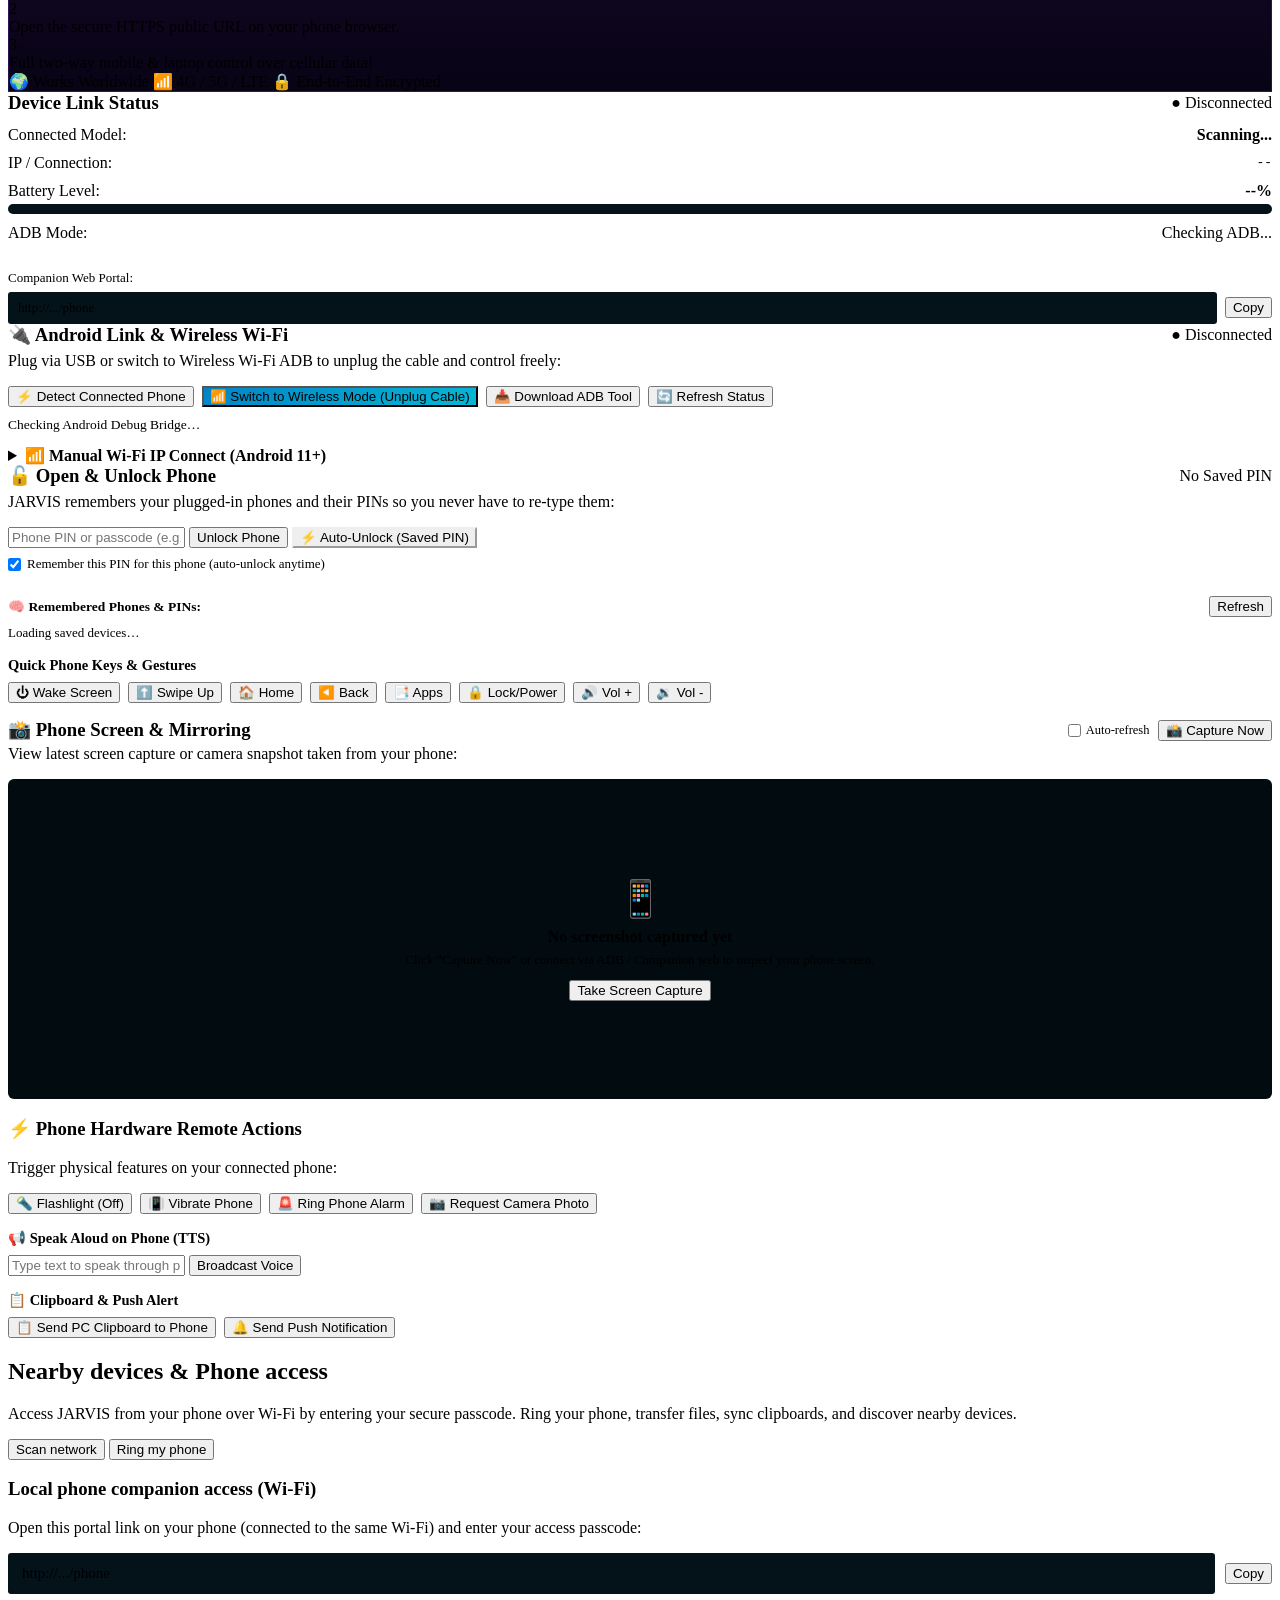
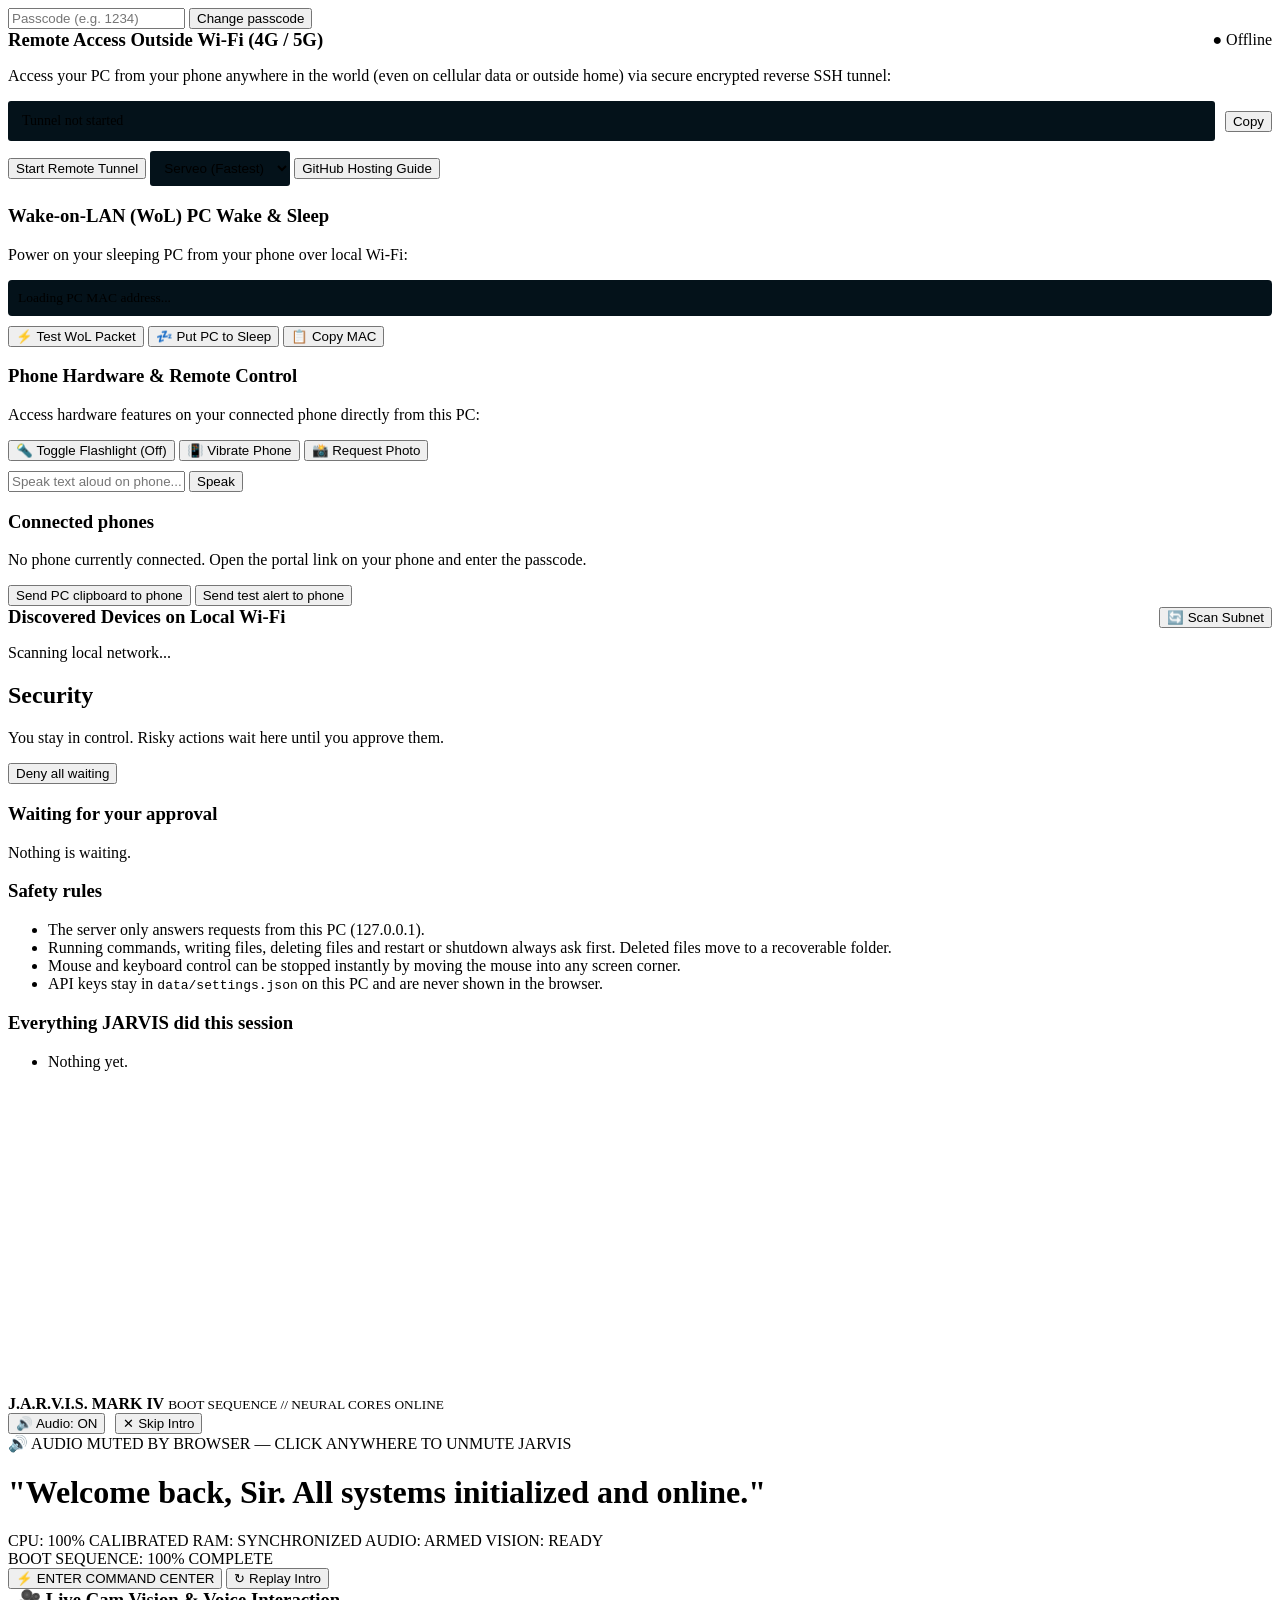
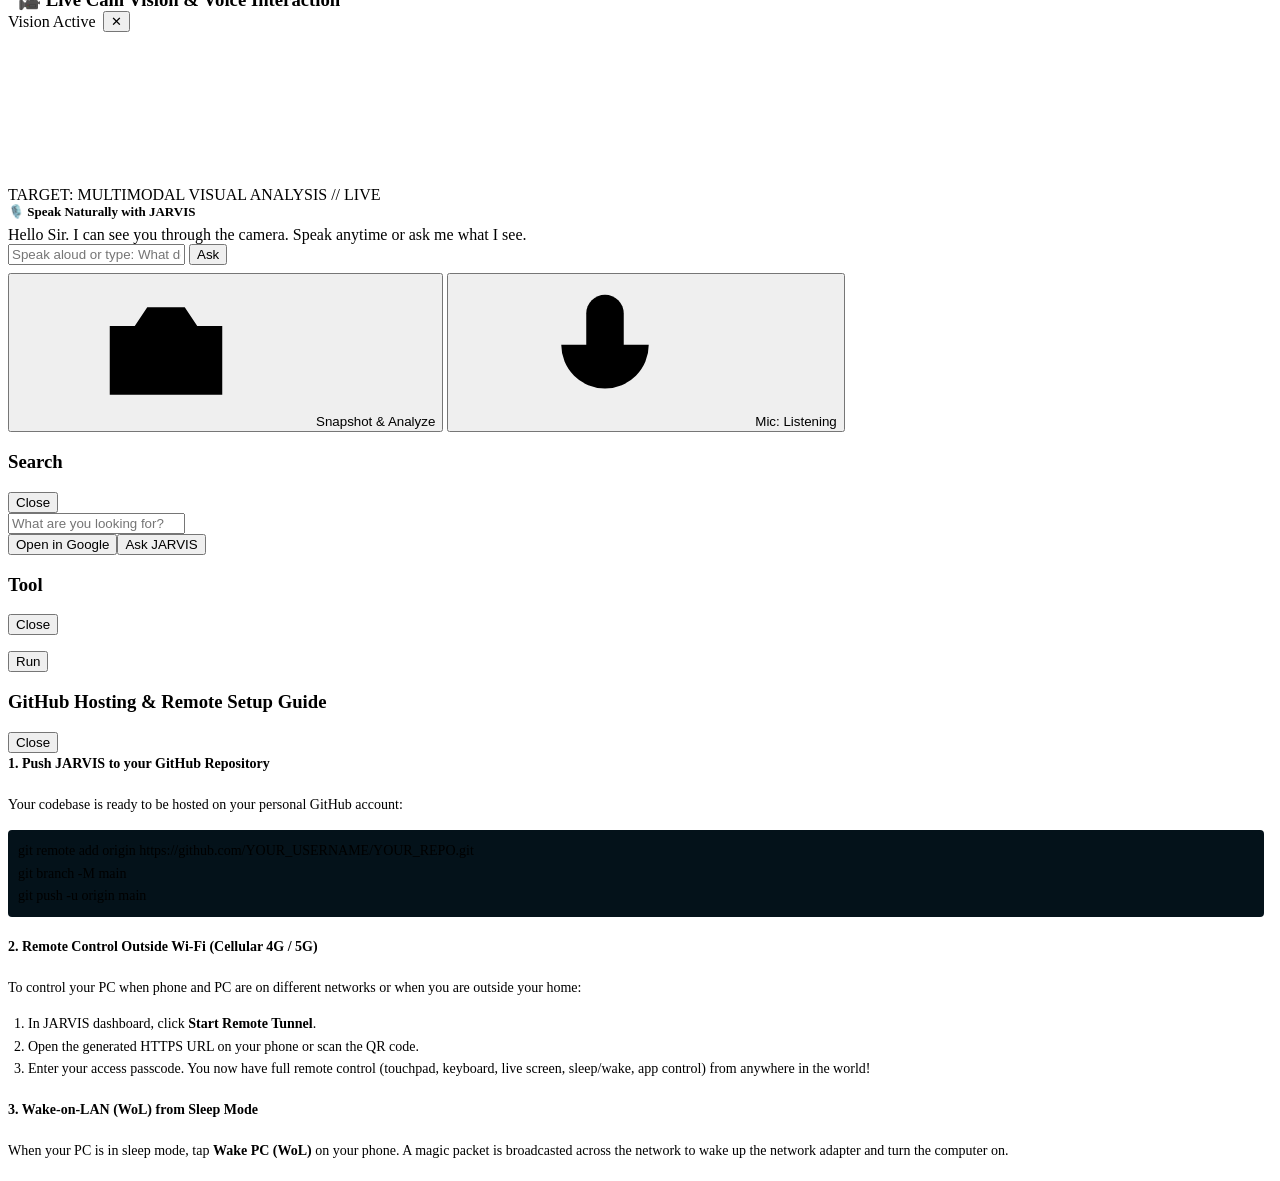
==== commit 1cd3a7e5: "feat(v5): remember phone PINs for auto-unlock, 3-tier mobile access (USB/Wi-Fi/Cellular), and fix Mo" ====
--- a/frontend/index.html
+++ b/frontend/index.html
@@ -236,78 +236,72 @@
           </div>
         </div>
 
-        <!-- Visual 2-Mode Phone Control Guide -->
+        <!-- Visual 3-Mode Phone Control Guide -->
         <div class="phone-guide-banner">
           <div class="guide-header">
             <div class="guide-title">
-              <span class="guide-badge">V5 QUICK GUIDE</span>
-              <h3>How Phone Control Works (2 Simple Ways)</h3>
-            </div>
-            <p class="guide-sub">JARVIS gives you two distinct modes depending on whether you want to control your PC from your phone or control your phone from your PC:</p>
-          </div>
-
-          <div class="guide-modes-grid">
-            <!-- MODE 1 -->
+              <span class="guide-badge">V5 UNIVERSAL ACCESS</span>
+              <h3>📱 3 Ways to Access Your Phone (USB • Wi-Fi • Cellular)</h3>
+            </div>
+            <p class="guide-sub">JARVIS connects your phone through 3 seamless tiers depending on where you are:</p>
+          </div>
+
+          <div class="guide-modes-grid" style="grid-template-columns:repeat(auto-fit, minmax(280px, 1fr));">
+            <!-- TIER 1: USB -->
+            <div class="guide-mode-card mode-adb">
+              <div class="mode-header">
+                <span class="mode-tag tag-advanced">TIER 1 • PHYSICAL CABLE</span>
+                <h4>🔌 USB Direct Control</h4>
+                <span class="mode-desc">Plug & Play • Full OS Bypass & Unlock</span>
+              </div>
+              <div class="mode-steps">
+                <div class="step-item"><span class="step-num">1</span><div>Plug phone into laptop with USB charging cable.</div></div>
+                <div class="step-item"><span class="step-num">2</span><div>Enable <b>USB Debugging</b> in Developer Options.</div></div>
+                <div class="step-item"><span class="step-num">3</span><div>Tap <b>"Always allow"</b> on phone screen.</div></div>
+              </div>
+              <div class="mode-features">
+                <span class="feat-pill">🔓 Hardware PIN Unlock</span>
+                <span class="feat-pill">🏠 Home / Back Gestures</span>
+                <span class="feat-pill">📸 Instant Screen Capture</span>
+              </div>
+            </div>
+
+            <!-- TIER 2: WI-FI -->
             <div class="guide-mode-card mode-companion">
               <div class="mode-header">
-                <span class="mode-tag tag-easy">MODE 1 • ZERO SETUP (RECOMMENDED)</span>
-                <h4>📱 Wireless Mobile Companion</h4>
-                <span class="mode-desc">Control your PC from your Phone • Any Phone (iPhone or Android)</span>
+                <span class="mode-tag tag-easy">TIER 2 • LOCAL WI-FI (NO CABLE)</span>
+                <h4>📶 Wireless Wi-Fi Control</h4>
+                <span class="mode-desc">Wireless ADB (Unplug Cable) + Mobile Companion</span>
               </div>
               <div class="mode-steps">
-                <div class="step-item">
-                  <span class="step-num">1</span>
-                  <div>Connect your phone to the <b>same Wi-Fi</b> network as your laptop.</div>
-                </div>
-                <div class="step-item">
-                  <span class="step-num">2</span>
-                  <div>Open your phone browser (Safari or Chrome) and navigate to:<br>
-                    <a id="guideCompanionLink" href="/phone" target="_blank" class="guide-link">http://.../phone</a>
-                    <button id="btnCopyGuideLink" type="button" class="mini-copy-btn">Copy Link</button>
-                  </div>
-                </div>
-                <div class="step-item">
-                  <span class="step-num">3</span>
-                  <div>Type the security PIN shown on your laptop dashboard to connect instantly!</div>
-                </div>
+                <div class="step-item"><span class="step-num">1</span><div>Connect phone to <b>same Wi-Fi</b> as laptop.</div></div>
+                <div class="step-item"><span class="step-num">2</span><div>Click <b>"Switch to Wireless Mode"</b> below to unplug your USB cable!</div></div>
+                <div class="step-item"><span class="step-num">3</span><div>Or open companion on phone: <a id="guideCompanionLink" href="/phone" target="_blank" class="guide-link">http://.../phone</a></div></div>
               </div>
               <div class="mode-features">
-                <span class="feat-pill">🖥️ Live Laptop Screen</span>
-                <span class="feat-pill">🖱️ Visible Mouse Cursor & Touchpad</span>
-                <span class="feat-pill">💤 Put PC to Sleep (S0/S3)</span>
-                <span class="feat-pill">⚡ Wake PC via Wake-on-LAN</span>
-                <span class="feat-pill">🔦 Phone Flashlight & Vibrate</span>
-                <span class="feat-pill">💬 Voice & Chat from Phone</span>
-              </div>
-            </div>
-
-            <!-- MODE 2 -->
-            <div class="guide-mode-card mode-adb">
+                <span class="feat-pill">🔌 Unplug USB Cable</span>
+                <span class="feat-pill">🖥️ Live Desktop Stream</span>
+                <span class="feat-pill">💤 Put PC to Sleep (S0)</span>
+                <span class="feat-pill">⚡ WoL Wake PC</span>
+              </div>
+            </div>
+
+            <!-- TIER 3: CELLULAR -->
+            <div class="guide-mode-card" style="border:1px solid #7c3aed44; background:linear-gradient(180deg, #160a2b 0%, #080315 100%);">
               <div class="mode-header">
-                <span class="mode-tag tag-advanced">MODE 2 • DEEP SYSTEM CONTROL</span>
-                <h4>⚡ Android ADB Hardware Control</h4>
-                <span class="mode-desc">Control your Phone from your PC • Android Phones Only</span>
+                <span class="mode-tag" style="background:#7c3aed33; color:#c084fc; border:1px solid #7c3aed66;">TIER 3 • ANYWHERE ON EARTH</span>
+                <h4>🌐 Cellular Signal (4G/5G)</h4>
+                <span class="mode-desc">Remote Encrypted Tunnel • Outside Home Wi-Fi</span>
               </div>
               <div class="mode-steps">
-                <div class="step-item">
-                  <span class="step-num">1</span>
-                  <div>Plug your Android phone in via <b>USB cable</b> (or enable Wireless Debugging in Developer Options).</div>
-                </div>
-                <div class="step-item">
-                  <span class="step-num">2</span>
-                  <div>On your phone screen, tap <b>"Always allow USB debugging"</b> when prompted.</div>
-                </div>
-                <div class="step-item">
-                  <span class="step-num">3</span>
-                  <div>Use the cards below to enter your phone PIN, press Home/Back, and take phone screenshots!</div>
-                </div>
+                <div class="step-item"><span class="step-num">1</span><div>Start JARVIS Remote Tunnel in Nearby & Network tab.</div></div>
+                <div class="step-item"><span class="step-num">2</span><div>Open the secure HTTPS public URL on your phone browser.</div></div>
+                <div class="step-item"><span class="step-num">3</span><div>Full two-way mobile & laptop control over cellular data!</div></div>
               </div>
               <div class="mode-features">
-                <span class="feat-pill">🔓 Unlock Phone Screen with PIN</span>
-                <span class="feat-pill">🏠 Remote Home / Back / Apps</span>
-                <span class="feat-pill">⏻ Wake & Lock Phone Hardware</span>
-                <span class="feat-pill">📸 View Phone Display Screen</span>
-                <span class="feat-pill">🔉 Hardware Volume Controls</span>
+                <span class="feat-pill">🌍 Works Worldwide</span>
+                <span class="feat-pill">📶 4G / 5G / LTE</span>
+                <span class="feat-pill">🔒 End-to-End Encrypted</span>
               </div>
             </div>
           </div>
@@ -339,7 +333,7 @@
                 </div>
               </div>
               <div style="display:flex; justify-content:space-between; align-items:center;">
-                <span class="muted">ADB USB/TCP:</span>
+                <span class="muted">ADB Mode:</span>
                 <span id="phoneAdbStatus" class="muted">Checking ADB...</span>
               </div>
             </div>
@@ -356,27 +350,22 @@
           <!-- Card: Android Debug Bridge (ADB) Phone Connection -->
           <section class="panel">
             <div class="panel-head" style="display:flex; justify-content:space-between; align-items:center;">
-              <h3 style="margin:0;">🔌 Connect Android via USB (Recommended)</h3>
+              <h3 style="margin:0;">🔌 Android Link & Wireless Wi-Fi</h3>
               <span id="phoneAdbBadge" class="tunnel-status-badge stopped">● Disconnected</span>
             </div>
-            <p class="muted" style="margin-top:6px;">Plug your phone into this laptop using your USB charging cable for full hardware control:</p>
-            
-            <div style="background:#04121a; border:1px solid var(--line-soft); border-radius:4px; padding:10px 12px; margin:10px 0; display:flex; flex-direction:column; gap:6px; font-size:14px;">
-              <div><b>Step 1:</b> Plug phone into laptop with USB cable.</div>
-              <div><b>Step 2:</b> Enable <b>USB Debugging</b> in Developer Options.</div>
-              <div><b>Step 3:</b> Tap <b>"Always allow"</b> on your phone screen.</div>
-            </div>
+            <p class="muted" style="margin-top:6px;">Plug via USB or switch to Wireless Wi-Fi ADB to unplug the cable and control freely:</p>
 
             <div style="display:flex; flex-wrap:wrap; gap:8px; margin-top:10px;">
               <button class="primary" id="btnDetectUsbPhone" type="button">⚡ Detect Connected Phone</button>
-              <button class="ghost" id="btnInstallAdbTool" type="button">📥 Download ADB Tool (1-Click)</button>
+              <button class="primary" id="btnSwitchAdbWifi" type="button" style="background:linear-gradient(135deg, #0284c7, #06b6d4);">📶 Switch to Wireless Mode (Unplug Cable)</button>
+              <button class="ghost" id="btnInstallAdbTool" type="button">📥 Download ADB Tool</button>
               <button class="ghost" id="btnAdbRefresh" type="button">🔄 Refresh Status</button>
             </div>
             <p id="adbPairStatus" class="muted" role="status" aria-live="polite" style="margin-top:10px; font-size:13.5px;">Checking Android Debug Bridge…</p>
 
-            <details style="margin-top:10px;"><summary style="cursor:pointer; color:var(--cyan); font-weight:600;">📶 Wireless Wi-Fi Debugging (No Cable)</summary>
+            <details style="margin-top:10px;"><summary style="cursor:pointer; color:var(--cyan); font-weight:600;">📶 Manual Wi-Fi IP Connect (Android 11+)</summary>
               <div style="margin-top:10px;">
-                <p class="muted" style="font-size:13px;">If you prefer Wi-Fi instead of a USB cable, use Android 11+ Wireless Debugging:</p>
+                <p class="muted" style="font-size:13px;">Connect directly using your phone's local Wi-Fi IP address:</p>
                 <label for="adbHost" class="muted" style="font-size:13px;">Phone Wi-Fi IP address</label>
                 <input id="adbHost" type="text" inputmode="decimal" placeholder="192.168.1.45" autocomplete="off" style="width:100%; margin:4px 0 8px;" />
                 <div style="display:grid; grid-template-columns:1fr 1fr; gap:8px;">
@@ -384,11 +373,11 @@
                     <input id="adbPairPort" type="number" min="1" max="65535" placeholder="Pairing port" autocomplete="off" style="width:100%; margin-top:4px;" />
                   </label>
                   <label class="muted" for="adbConnectPort" style="font-size:13px;">Debugging port
-                    <input id="adbConnectPort" type="number" min="1" max="65535" placeholder="Connect port" autocomplete="off" style="width:100%; margin-top:4px;" />
+                    <input id="adbConnectPort" type="number" min="1" max="65535" placeholder="5555" autocomplete="off" style="width:100%; margin-top:4px;" />
                   </label>
                 </div>
-                <label class="muted" for="adbPairCode" style="display:block; margin-top:8px; font-size:13px;">Temporary pairing code</label>
-                <input id="adbPairCode" type="password" inputmode="numeric" placeholder="Enter code shown on phone" autocomplete="off" style="width:100%; margin:4px 0 8px;" />
+                <label class="muted" for="adbPairCode" style="display:block; margin-top:8px; font-size:13px;">Temporary pairing code (Optional)</label>
+                <input id="adbPairCode" type="password" inputmode="numeric" placeholder="Enter pairing code if required" autocomplete="off" style="width:100%; margin:4px 0 8px;" />
                 <div style="display:flex; flex-wrap:wrap; gap:8px;">
                   <button class="primary mini" id="btnAdbPair" type="button">Pair over Wi-Fi</button>
                   <button class="ghost mini" id="btnAdbConnect" type="button">Connect</button>
@@ -397,14 +386,35 @@
             </details>
           </section>
 
-          <!-- Card 2: Open & Unlock Phone -->
-          <section class="panel">
-            <h3>🔓 Open & Unlock Phone</h3>
-            <p class="muted">Send unlock PIN/passcode to wake phone screen, dismiss lockscreen swipe, and activate companion wake-lock:</p>
+          <!-- Card 2: Open & Unlock Phone (with Permanent Memory) -->
+          <section class="panel">
+            <div class="panel-head" style="display:flex; justify-content:space-between; align-items:center;">
+              <h3 style="margin:0;">🔓 Open & Unlock Phone</h3>
+              <span id="savedPinBadge" class="tunnel-status-badge stopped">No Saved PIN</span>
+            </div>
+            <p class="muted" style="margin-top:6px;">JARVIS remembers your plugged-in phones and their PINs so you never have to re-type them:</p>
             <form class="inline-form" id="phoneUnlockForm" style="margin-top:10px;">
               <input id="phoneUnlockPin" type="password" placeholder="Phone PIN or passcode (e.g. 1234)" autocomplete="off" />
-              <button class="primary" type="submit">Unlock Phone</button>
+              <button class="primary" type="submit" id="btnUnlockSubmit">Unlock Phone</button>
+              <button class="ghost" type="button" id="btnAutoUnlock" style="color:var(--cyan); border-color:var(--cyan-dim);">⚡ Auto-Unlock (Saved PIN)</button>
             </form>
+            <div style="display:flex; align-items:center; gap:8px; margin-top:8px; font-size:13px;" class="muted">
+              <label style="display:flex; align-items:center; gap:6px; cursor:pointer;">
+                <input type="checkbox" id="chkRememberPin" checked style="width:auto; margin:0;" />
+                Remember this PIN for this phone (auto-unlock anytime)
+              </label>
+            </div>
+
+            <!-- Remembered Phones List -->
+            <div style="margin-top:14px; padding-top:10px; border-top:1px solid var(--line-soft);">
+              <div style="display:flex; justify-content:space-between; align-items:center;">
+                <span style="font-size:13.5px; font-weight:600; color:var(--cyan);">🧠 Remembered Phones & PINs:</span>
+                <button class="ghost mini" id="btnRefreshSavedPhones" type="button">Refresh</button>
+              </div>
+              <div id="savedPhonesList" style="margin-top:8px; display:flex; flex-direction:column; gap:6px; font-size:13px;">
+                <span class="muted">Loading saved devices…</span>
+              </div>
+            </div>
             
             <h4 style="margin:16px 0 8px; font-size:14.5px; color:var(--cyan);">Quick Phone Keys & Gestures</h4>
             <div class="row-btns" style="display:flex; flex-wrap:wrap; gap:8px;">
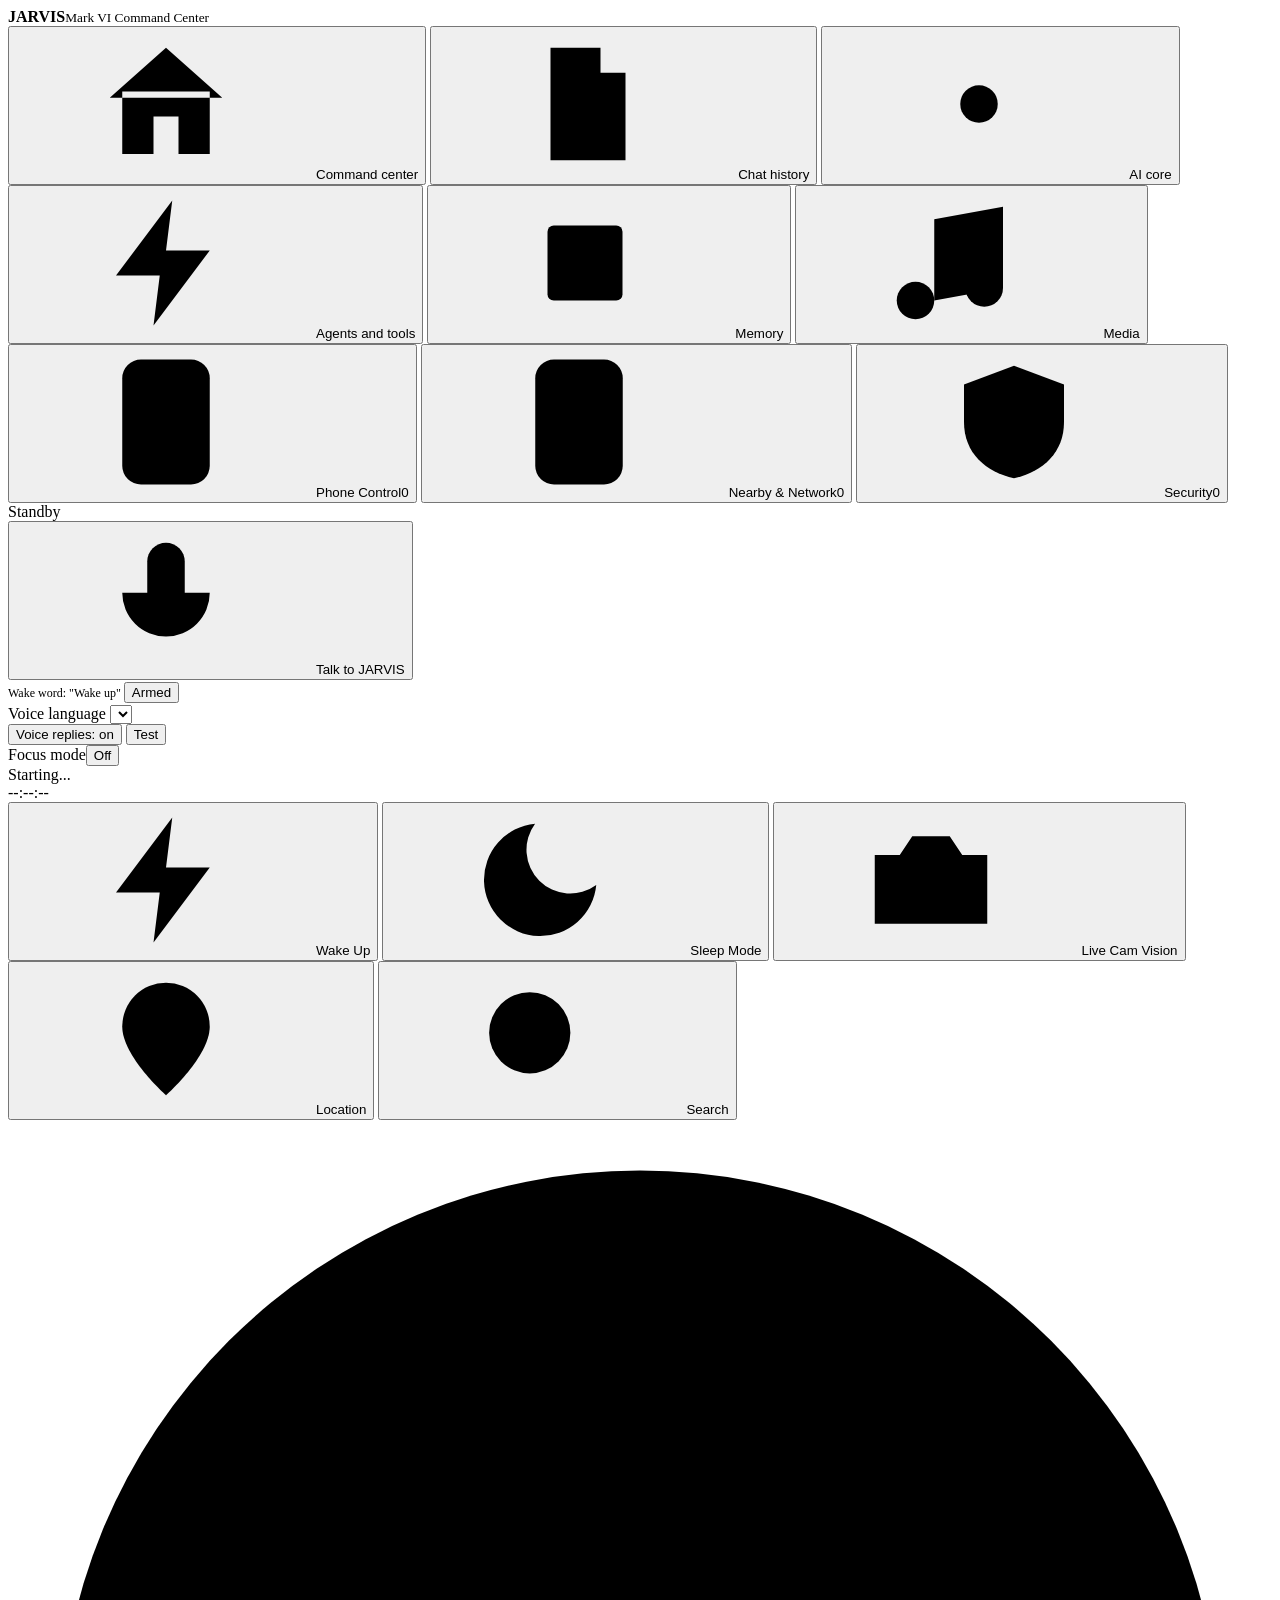
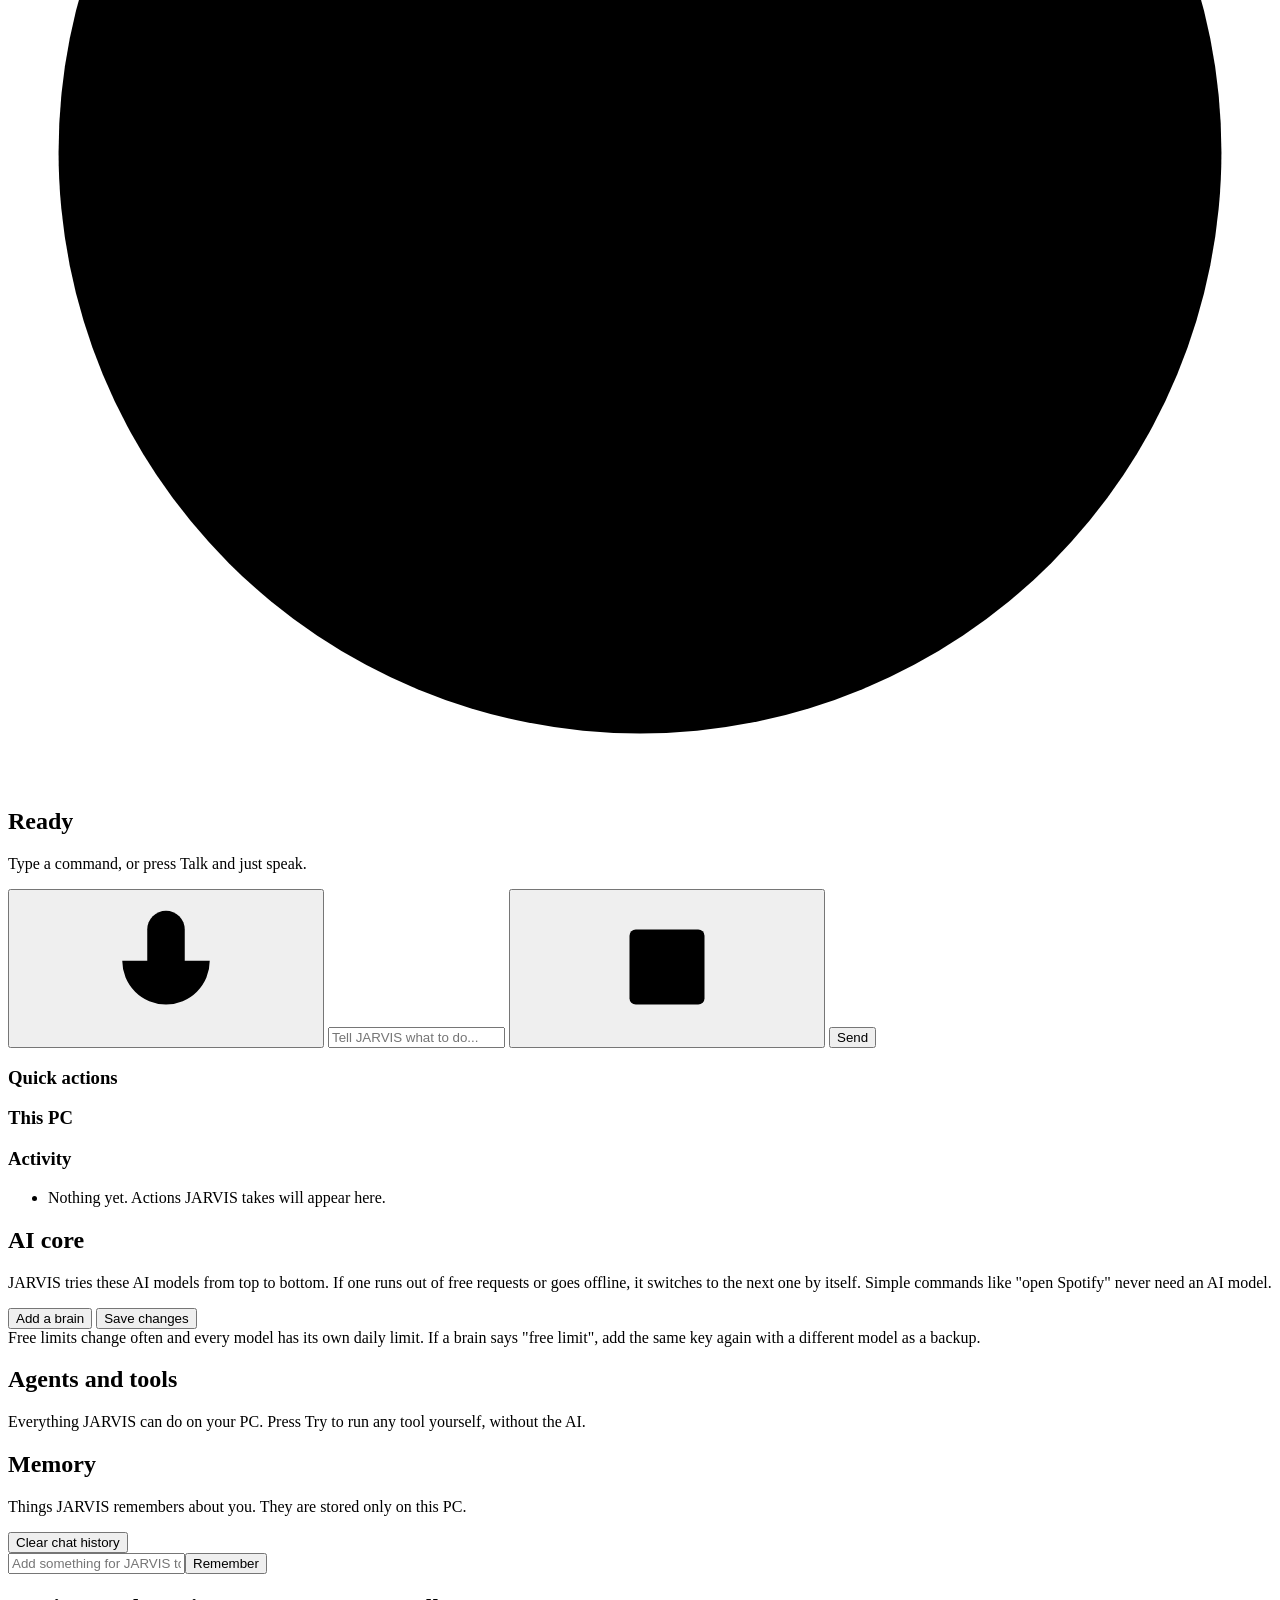
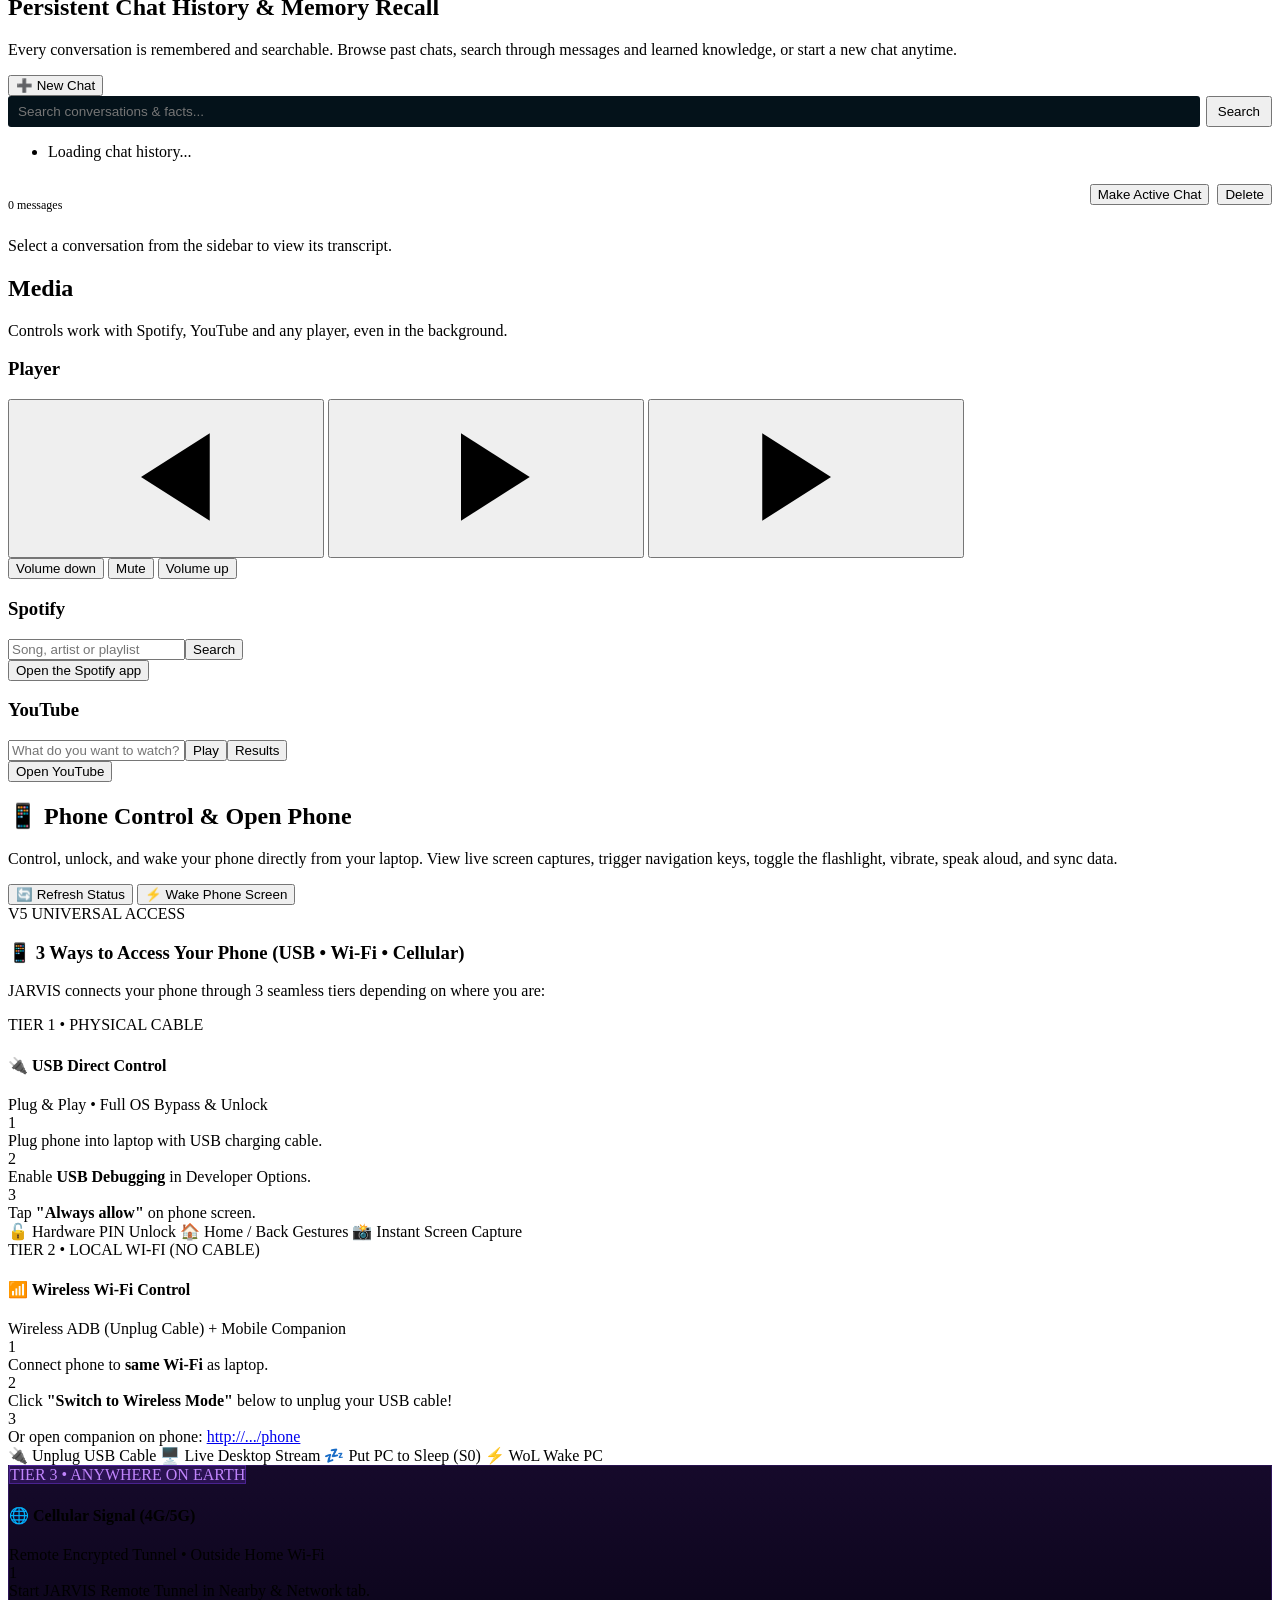
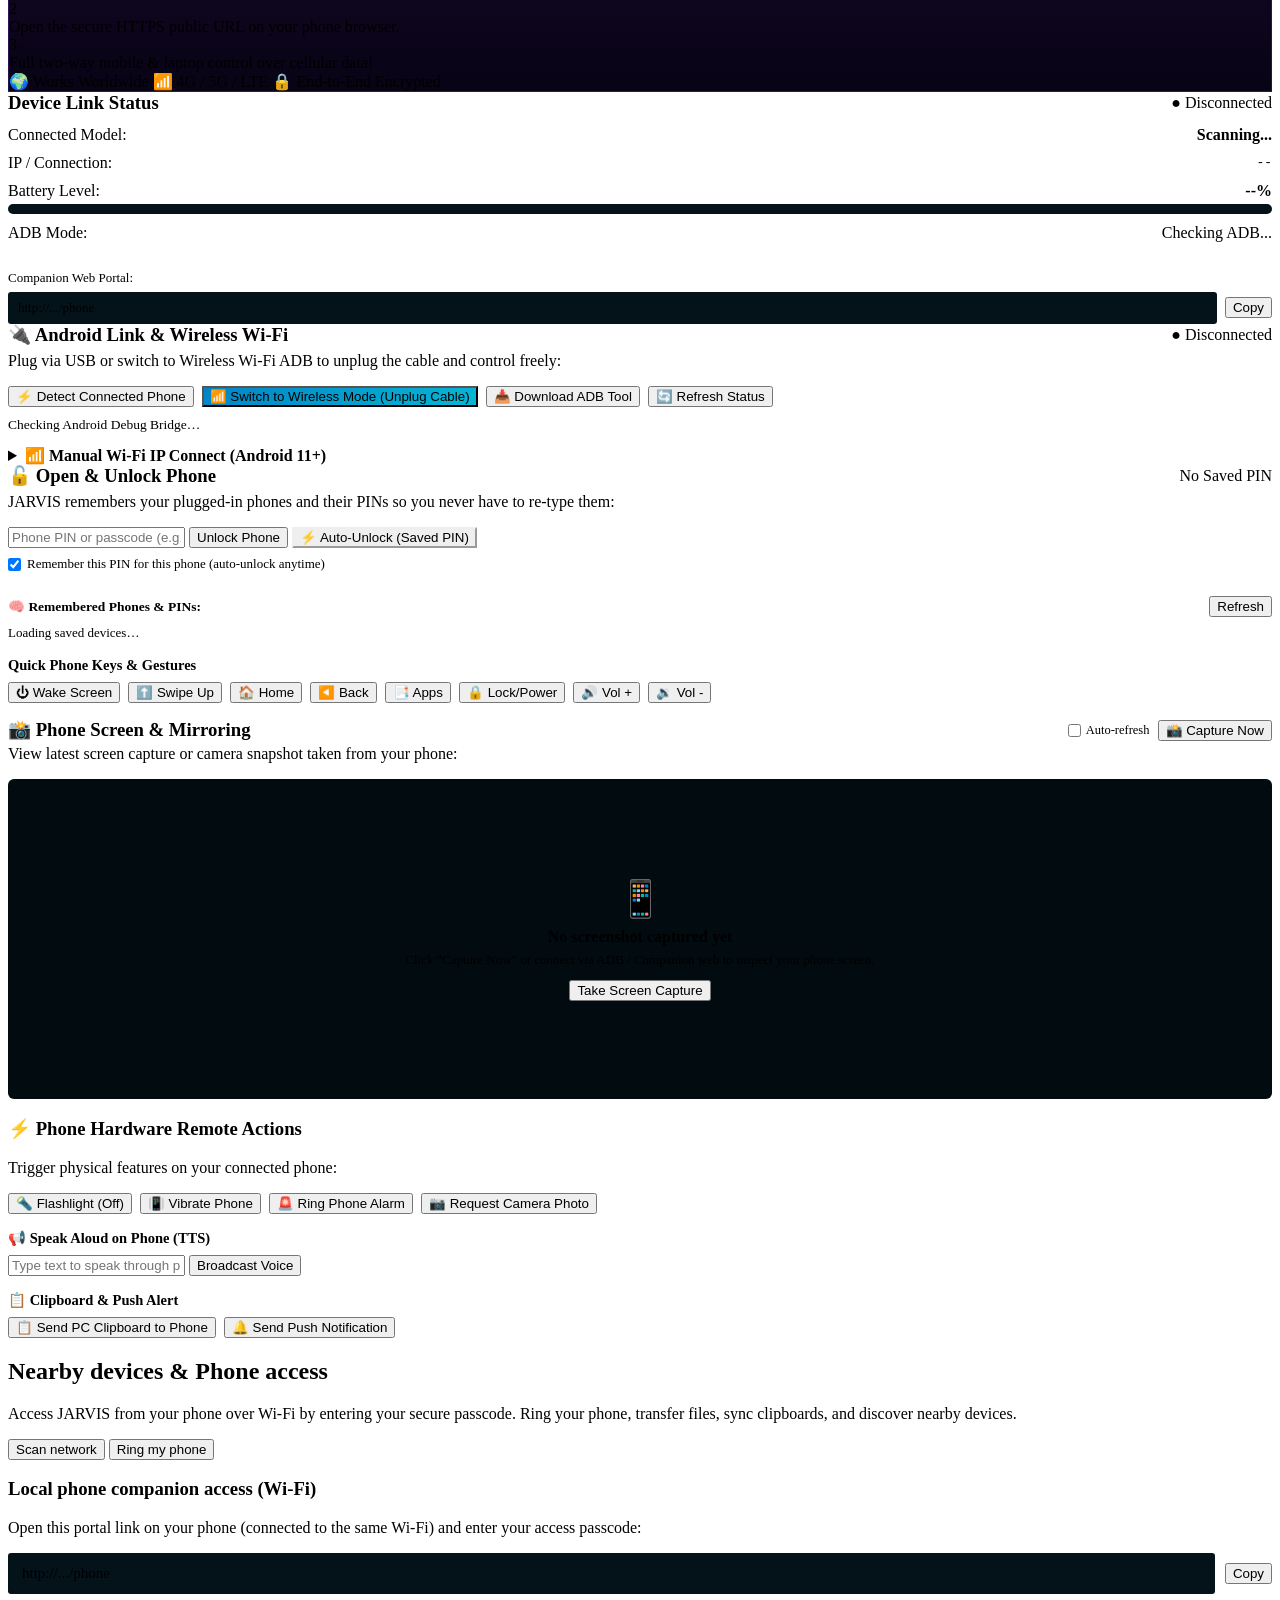
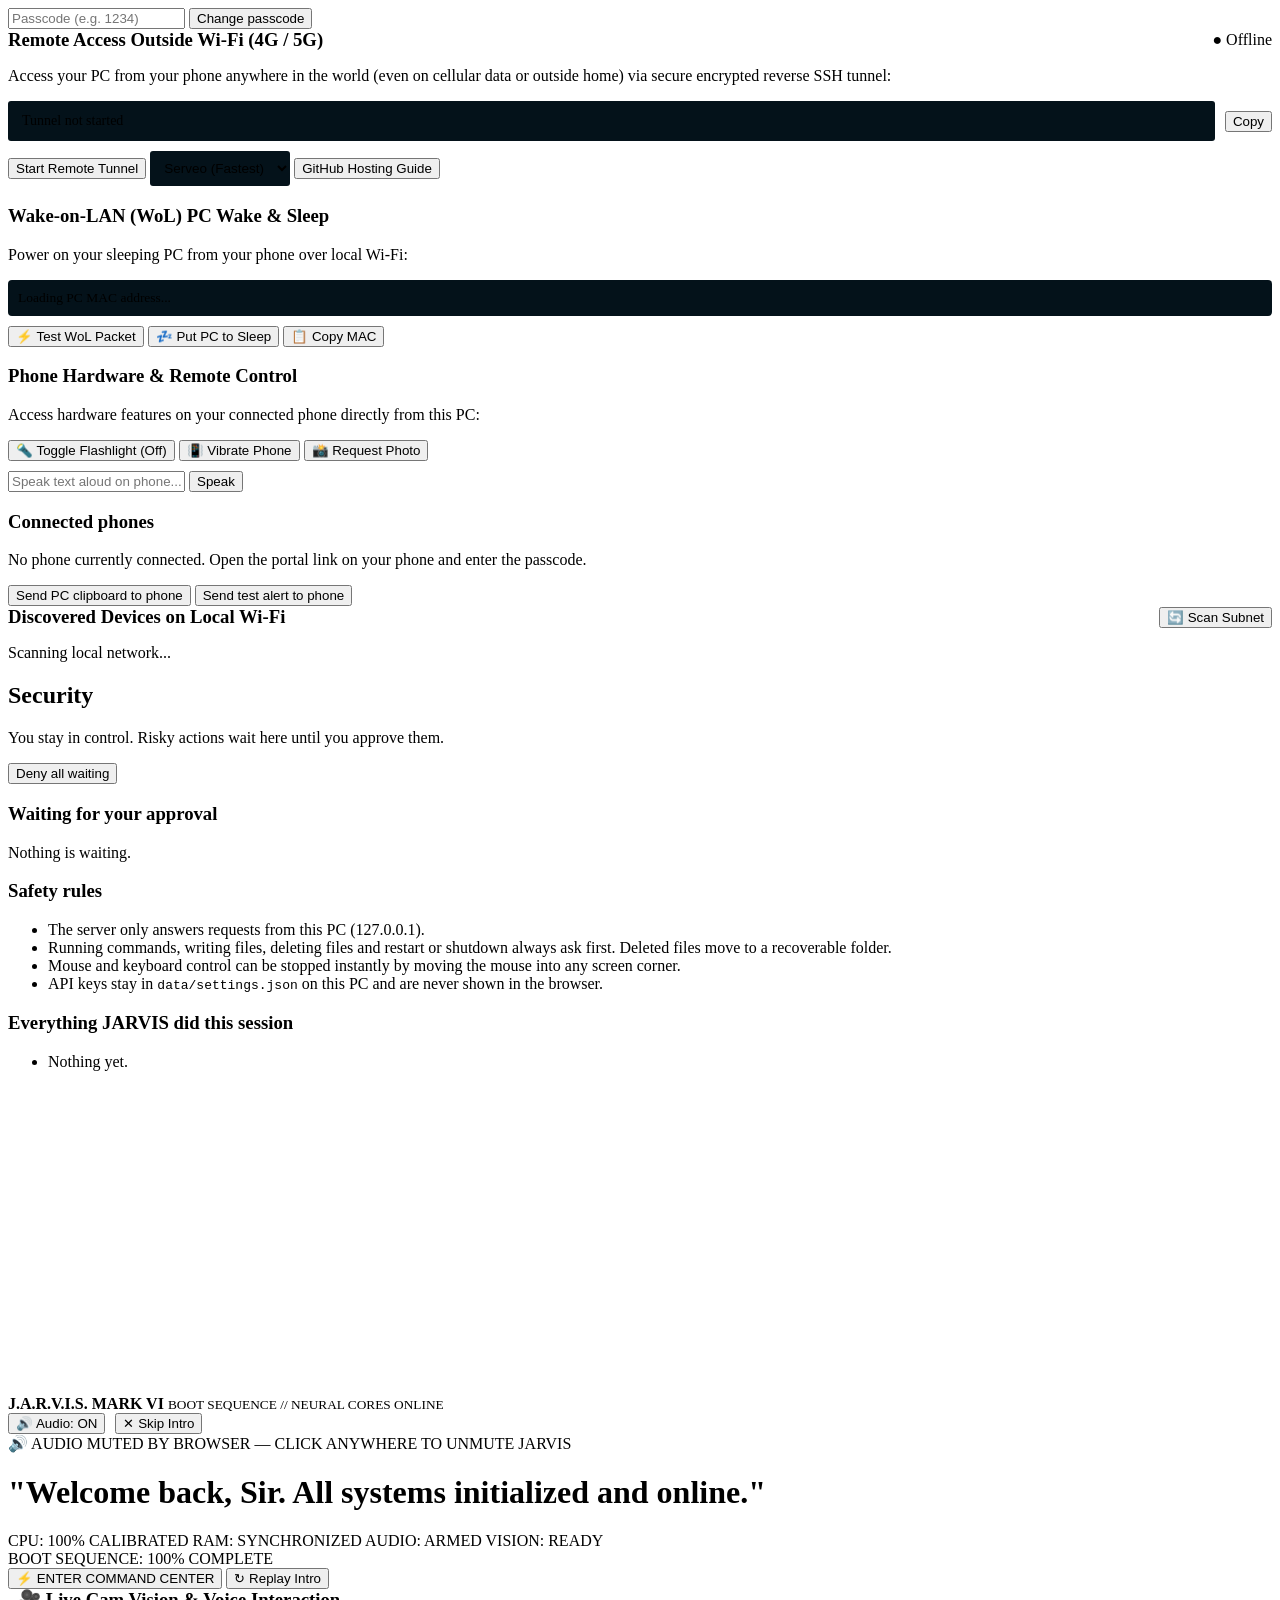
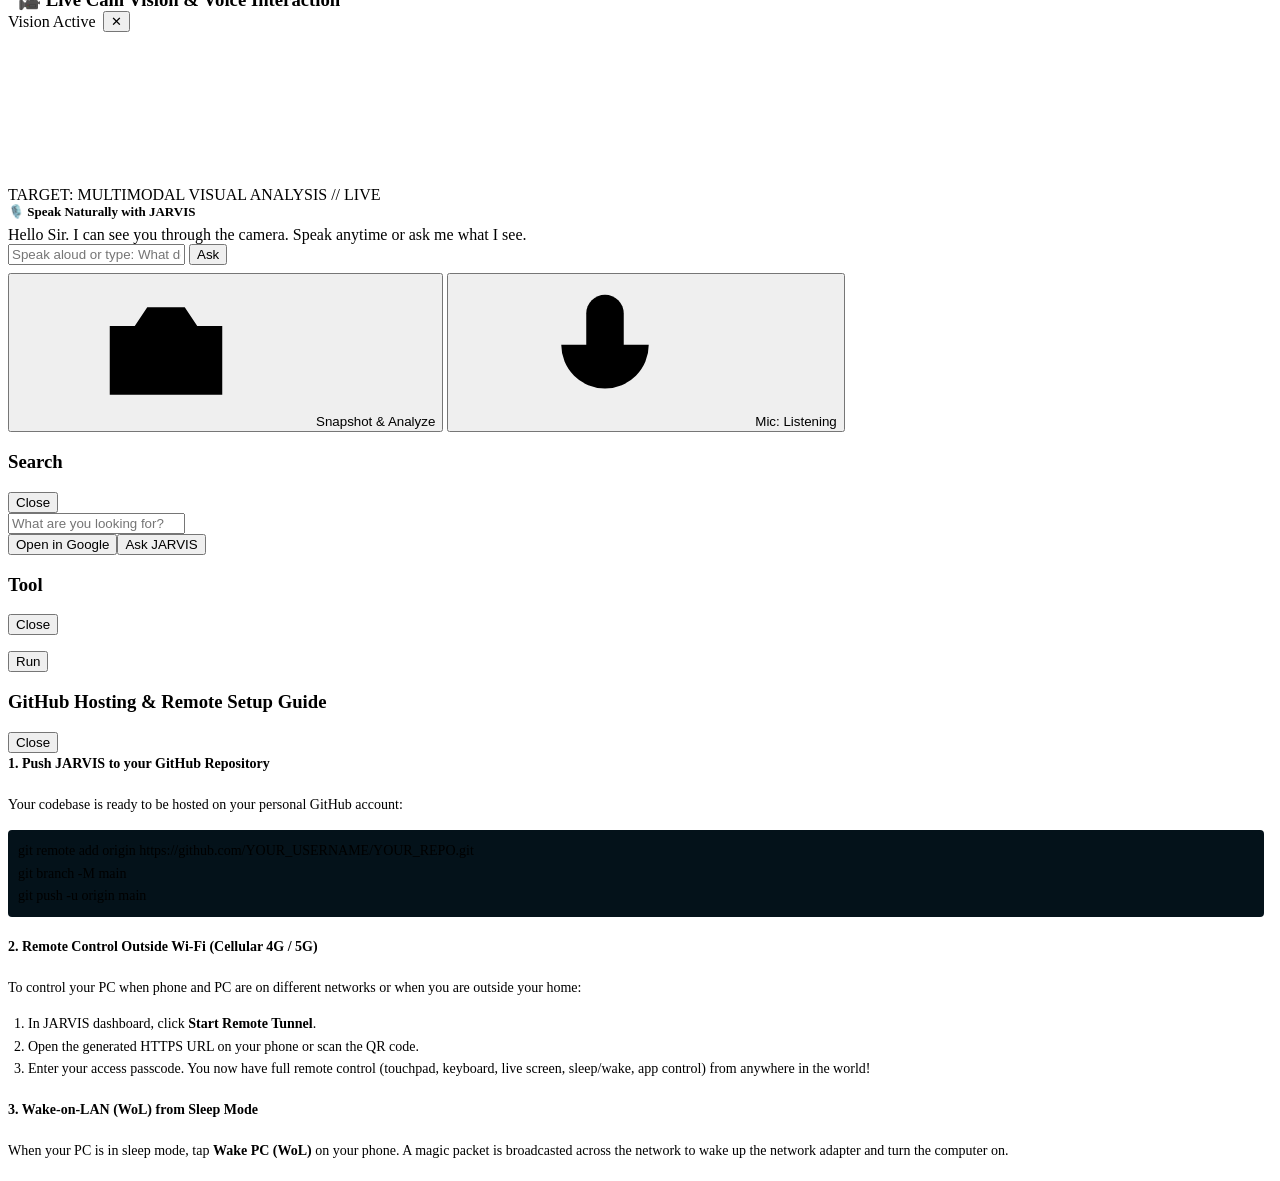
==== commit f883384b: "V20" ====
--- a/frontend/index.html
+++ b/frontend/index.html
@@ -13,7 +13,7 @@
   <aside class="rail">
     <div class="brand">
       <div class="brand-mark" aria-hidden="true"></div>
-      <div><b>JARVIS</b><small>Personal command center</small></div>
+      <div><b>JARVIS</b><small>Mark VI Command Center</small></div>
     </div>
 
     <nav id="nav" aria-label="Sections">
@@ -634,7 +634,7 @@
       <div class="intro-reactor-container">
         <div class="intro-reactor-orb"></div>
         <div>
-          <b class="intro-title">J.A.R.V.I.S. MARK IV</b>
+          <b class="intro-title">J.A.R.V.I.S. MARK VI</b>
           <small class="intro-sub" id="wakeSubtitle">BOOT SEQUENCE // NEURAL CORES ONLINE</small>
         </div>
       </div>
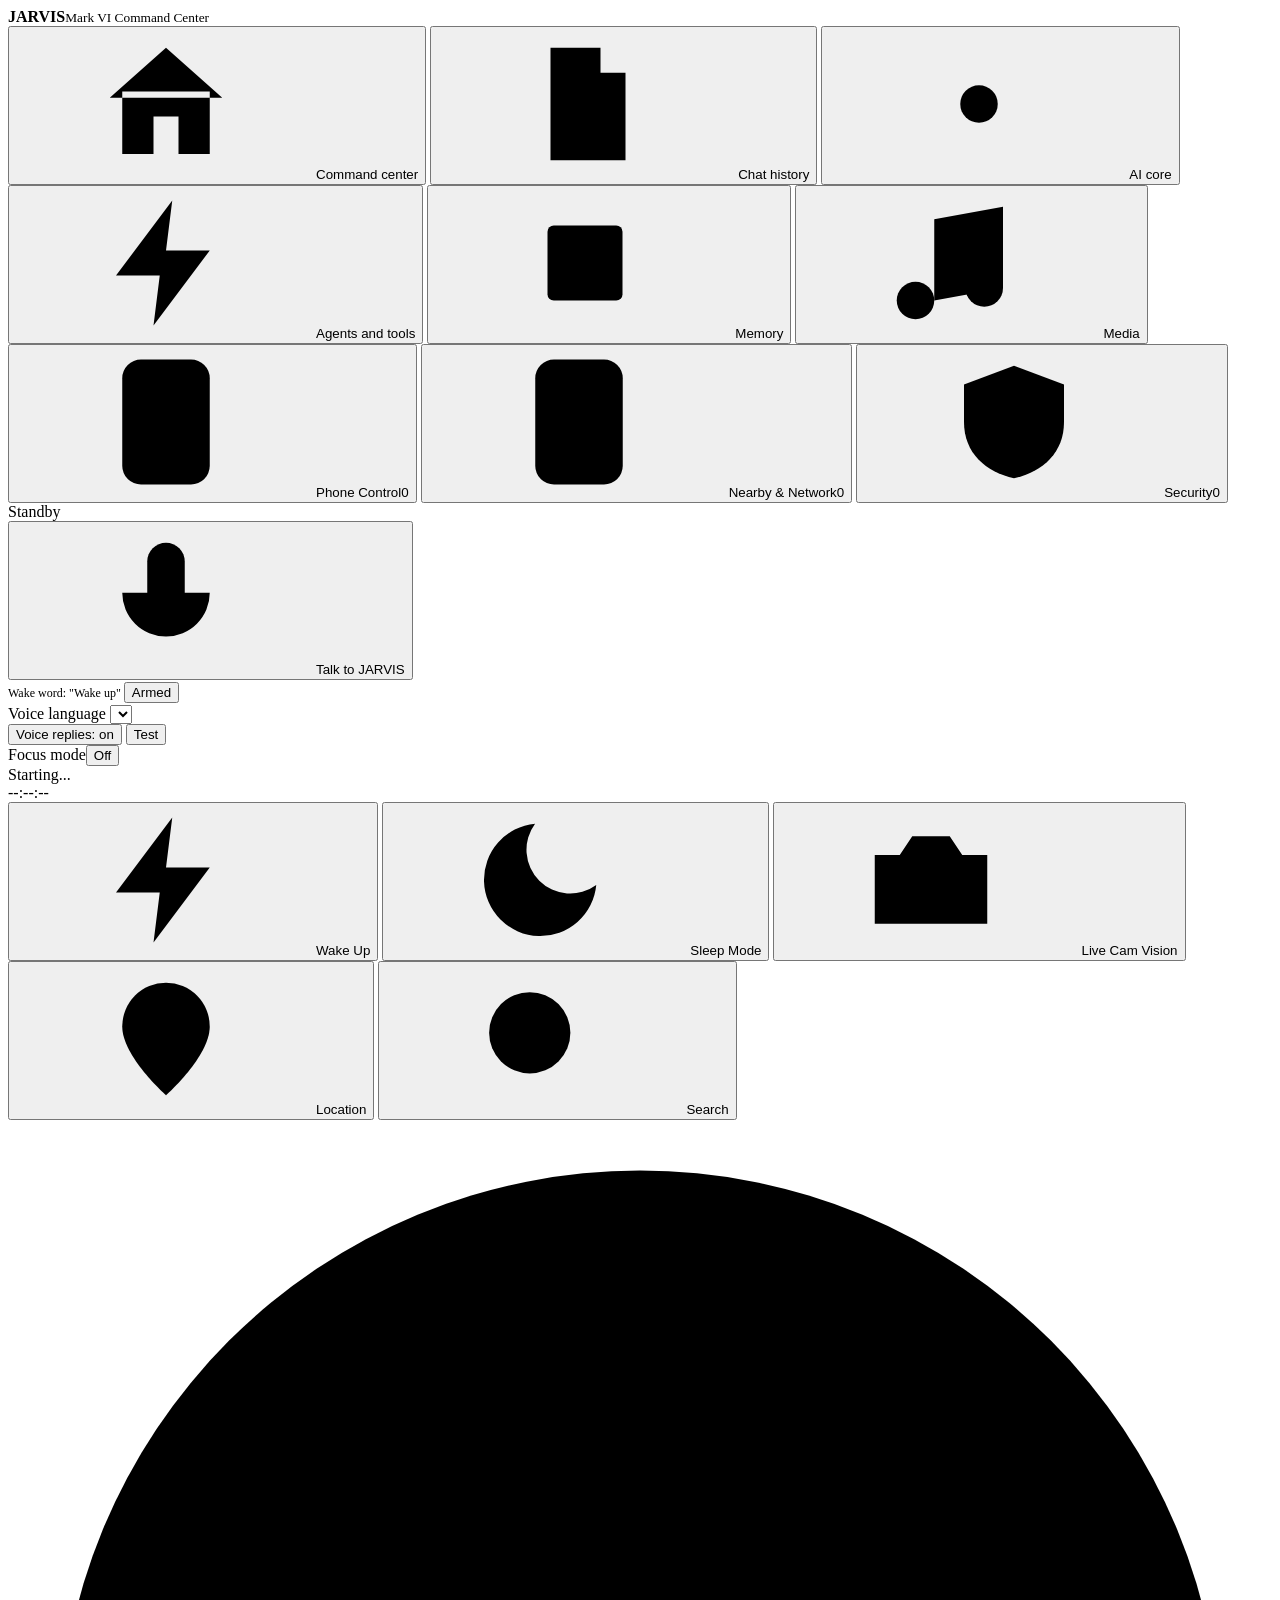
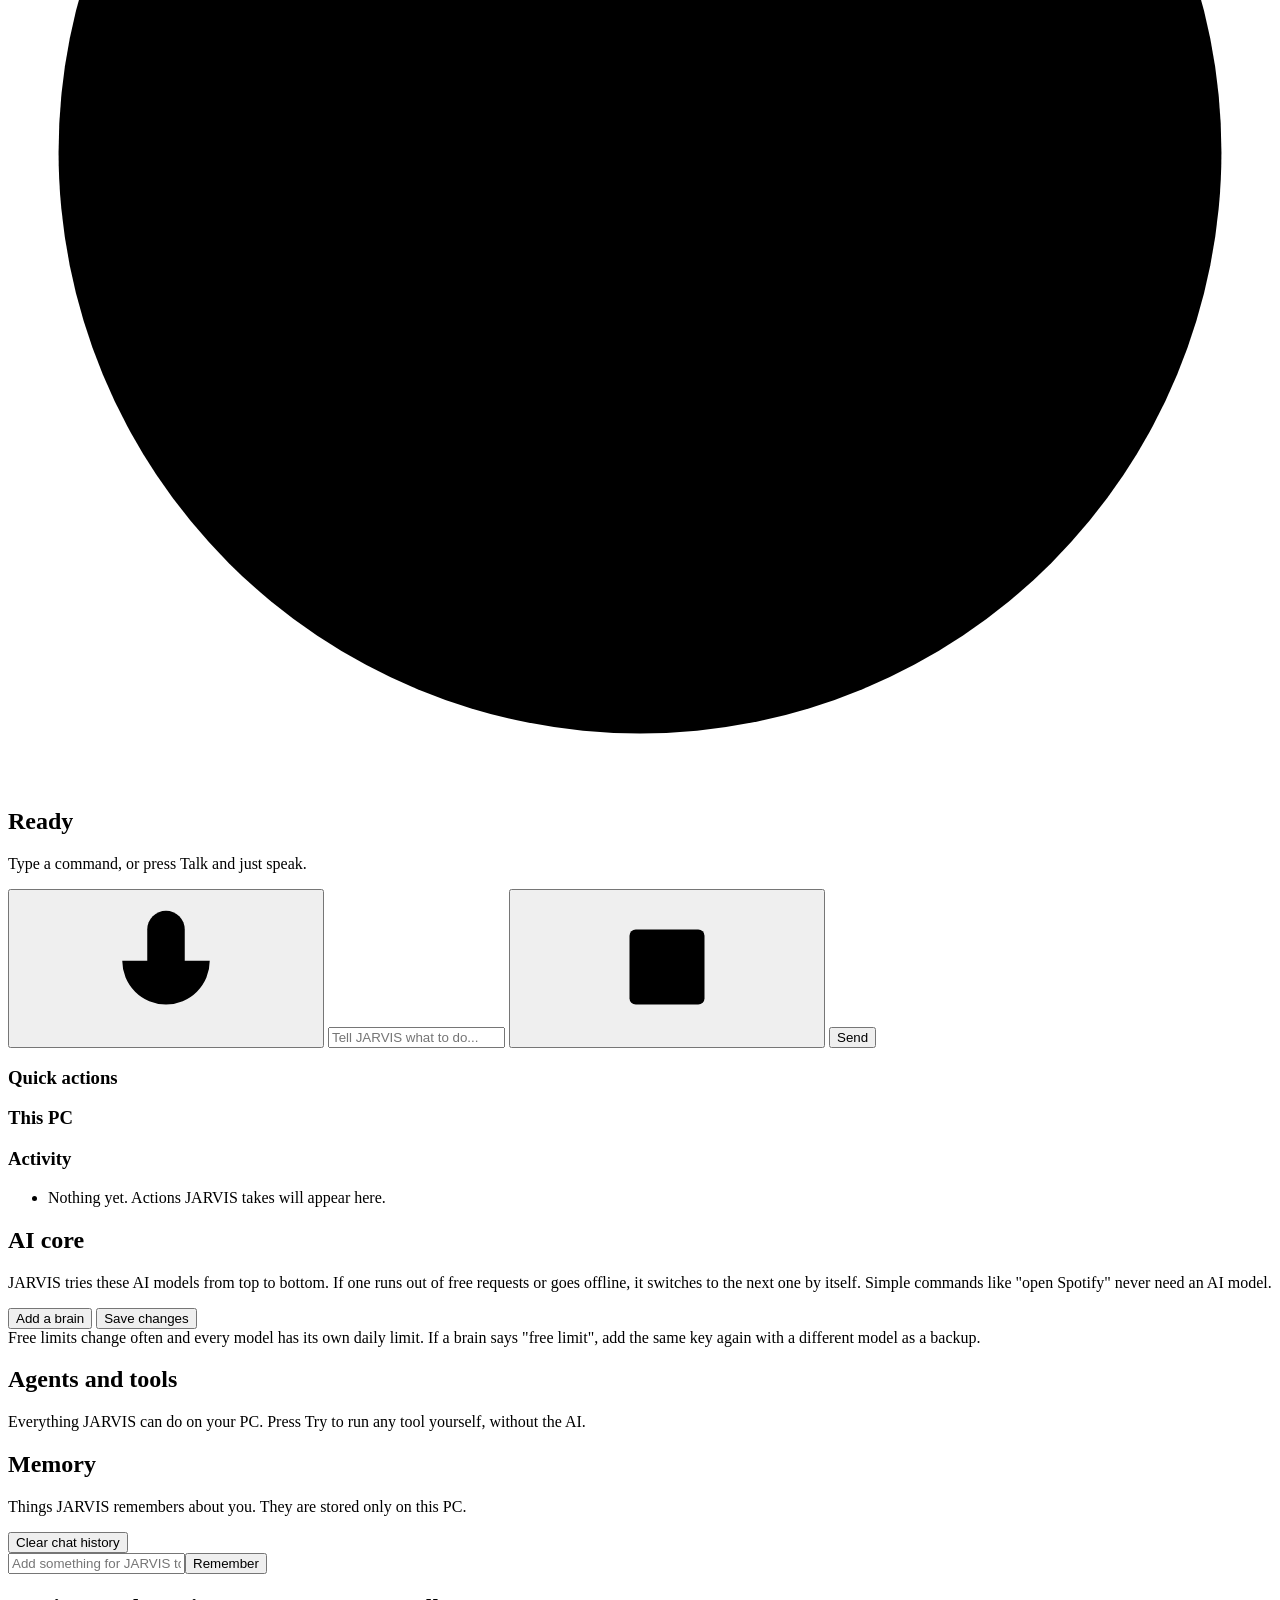
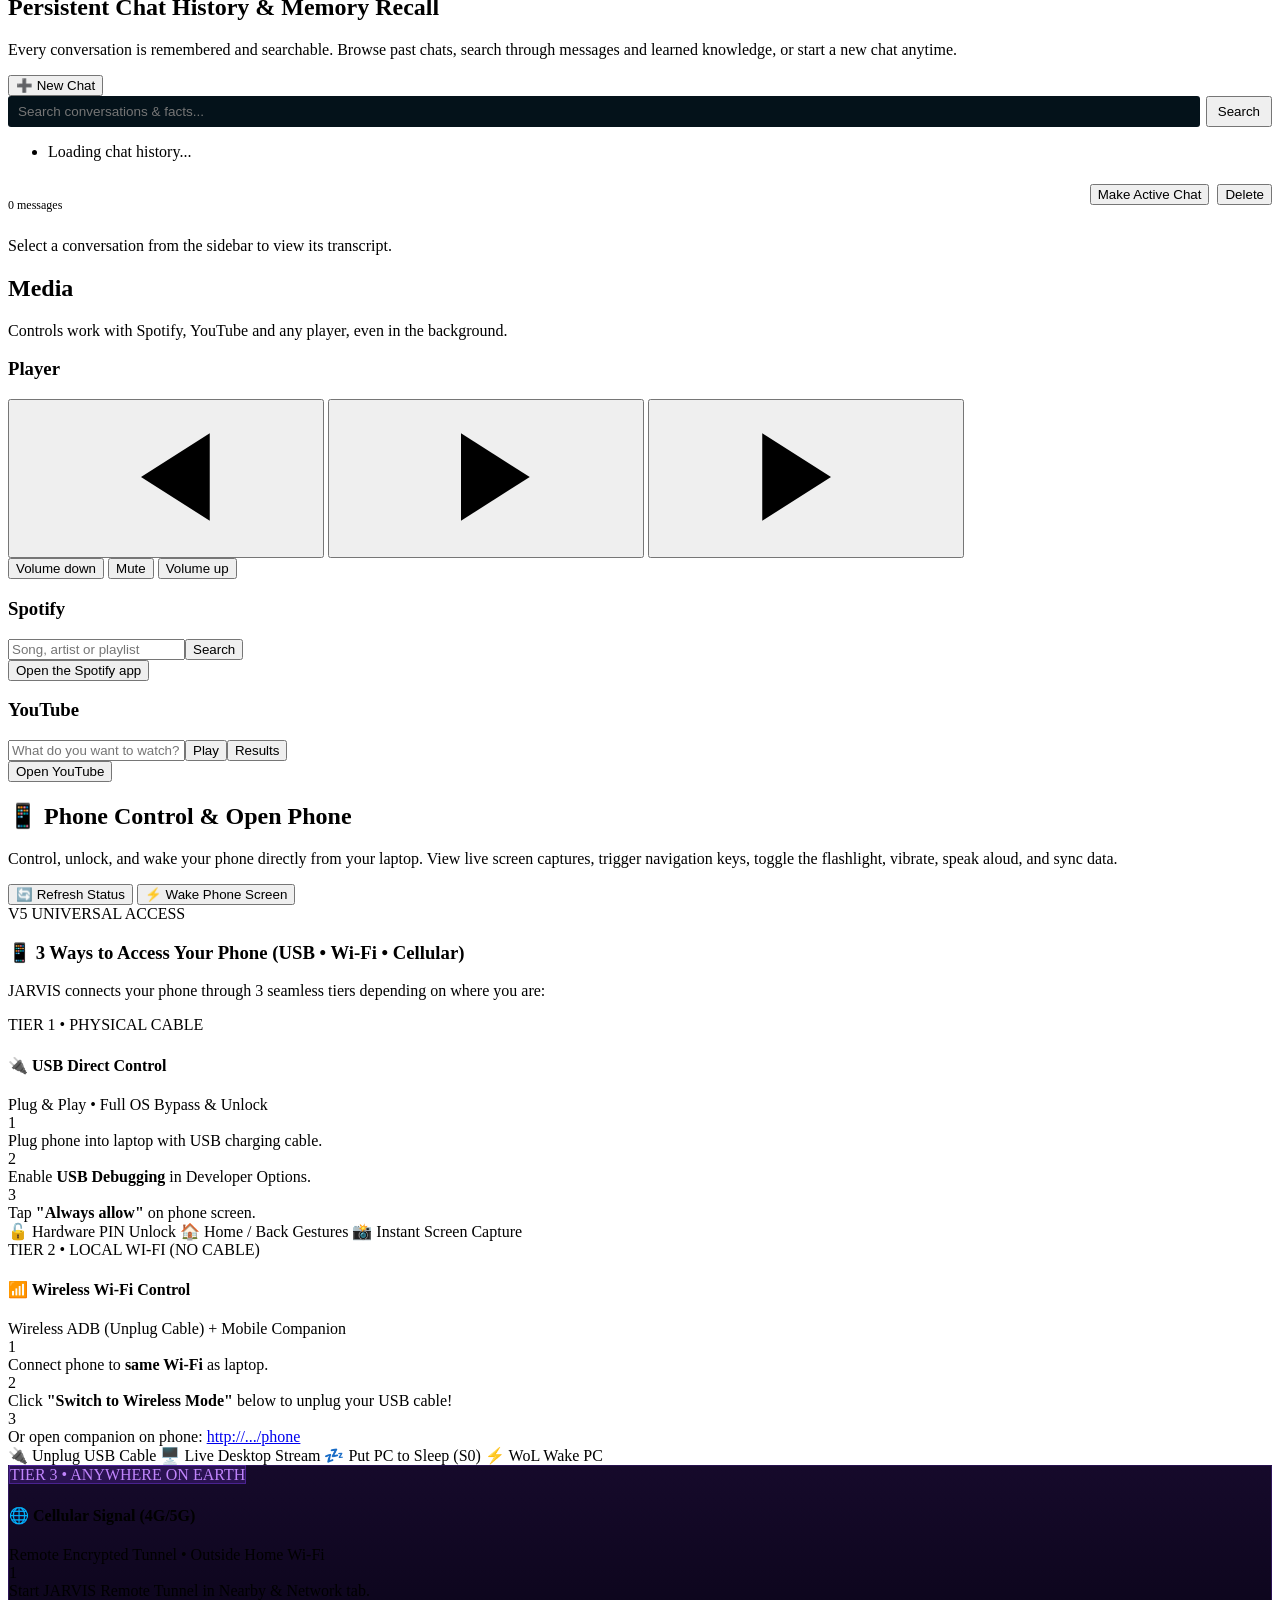
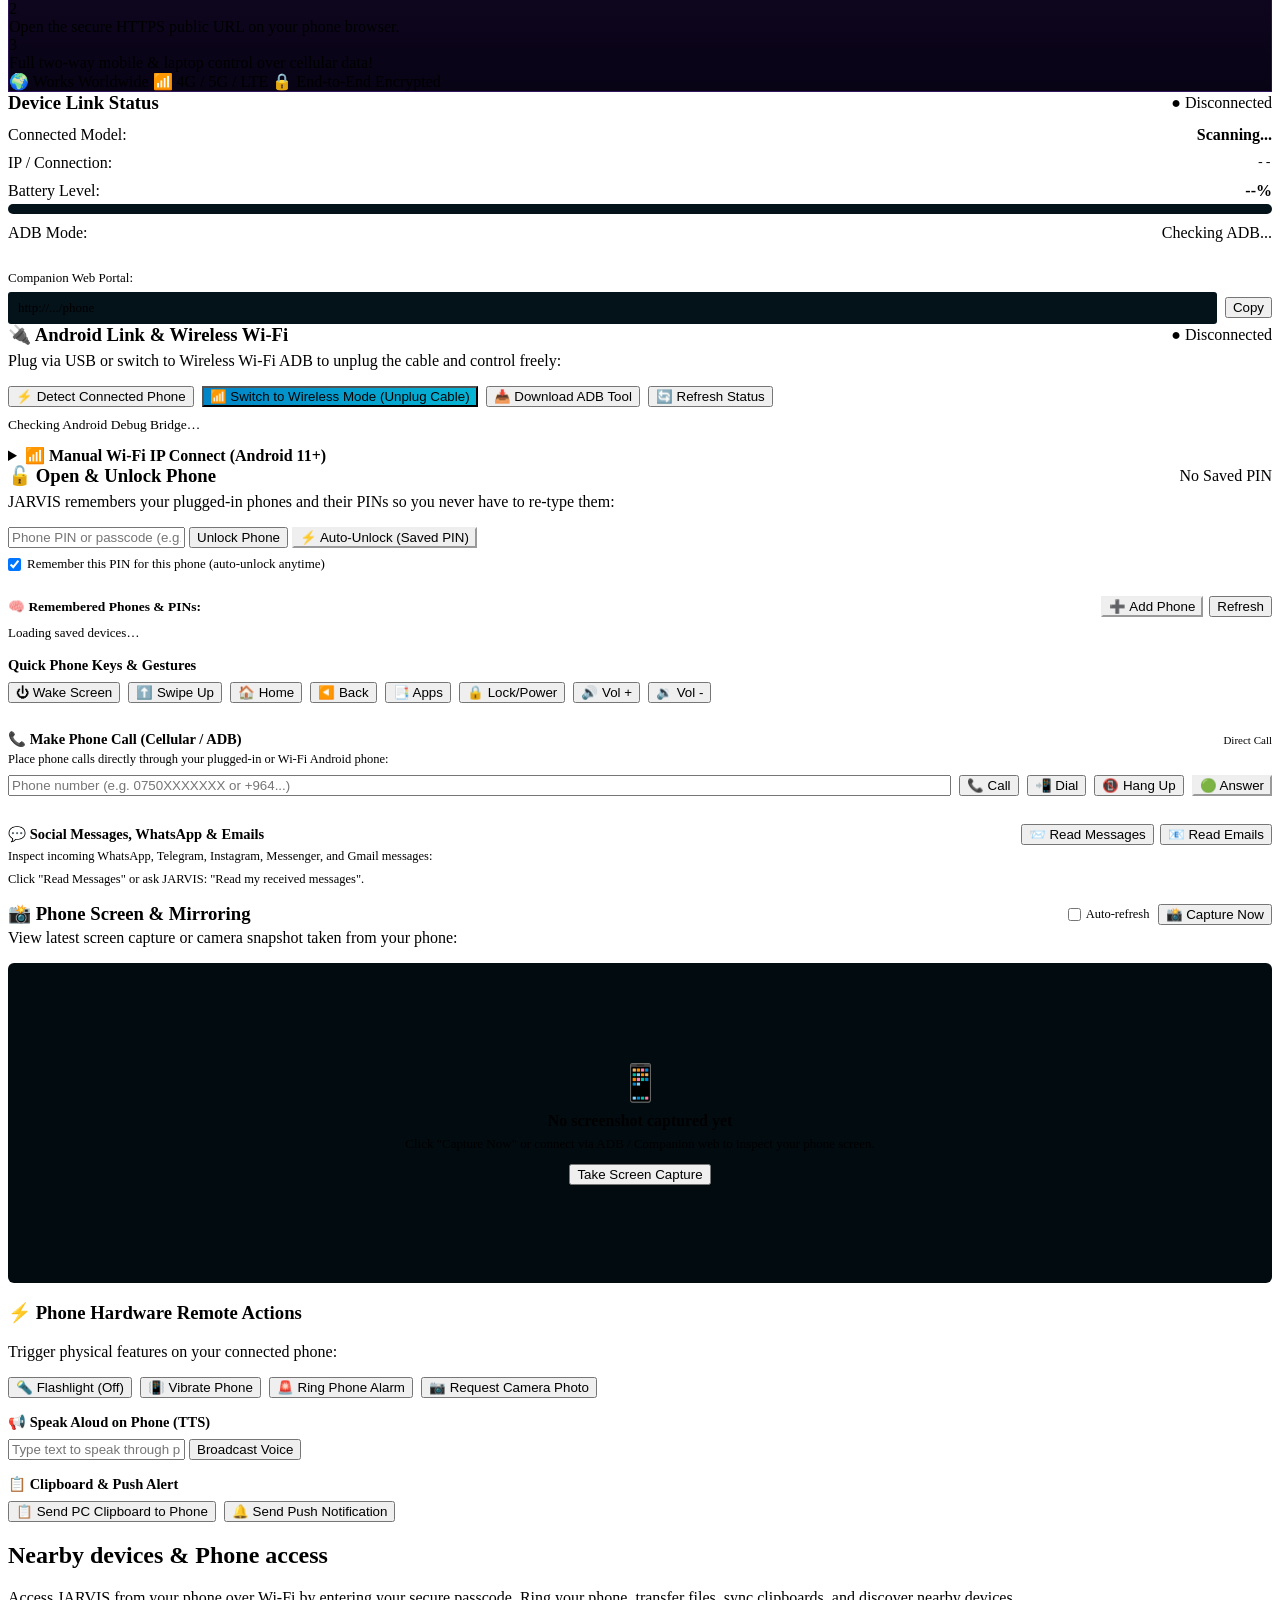
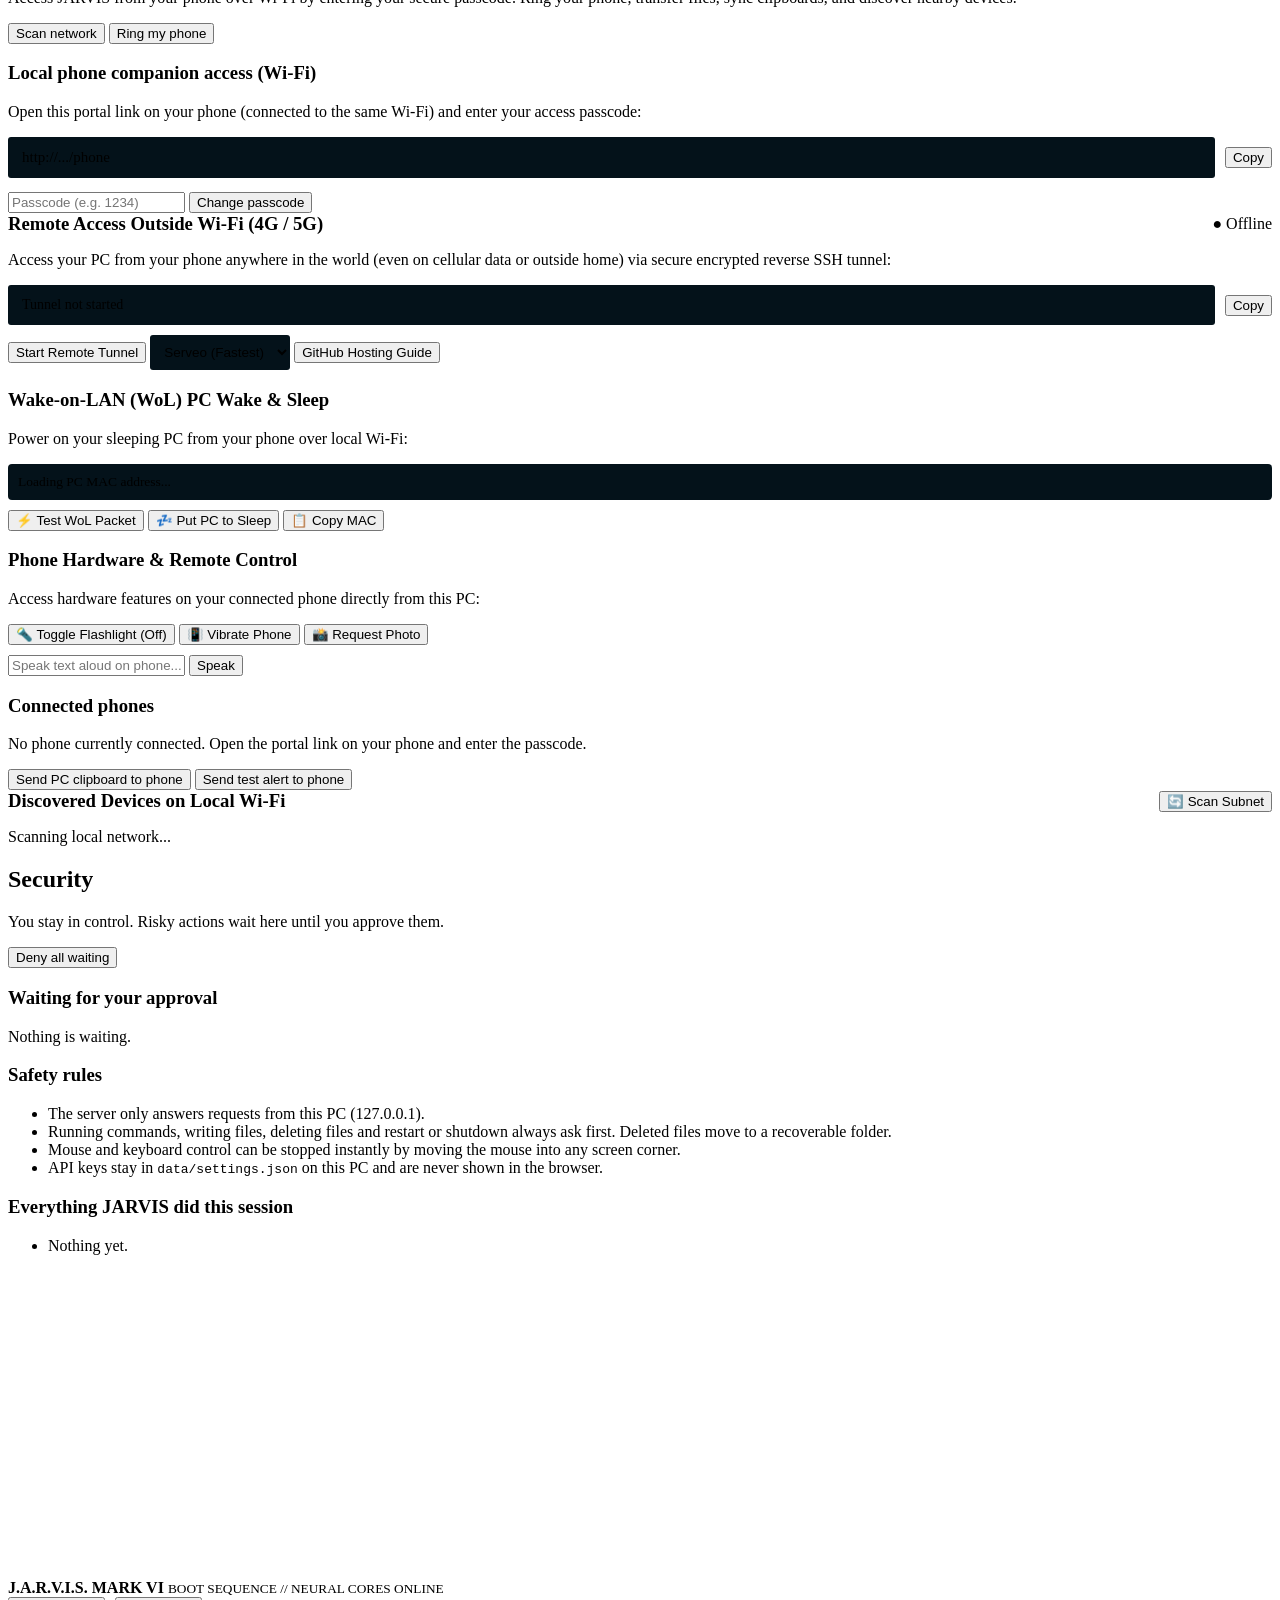
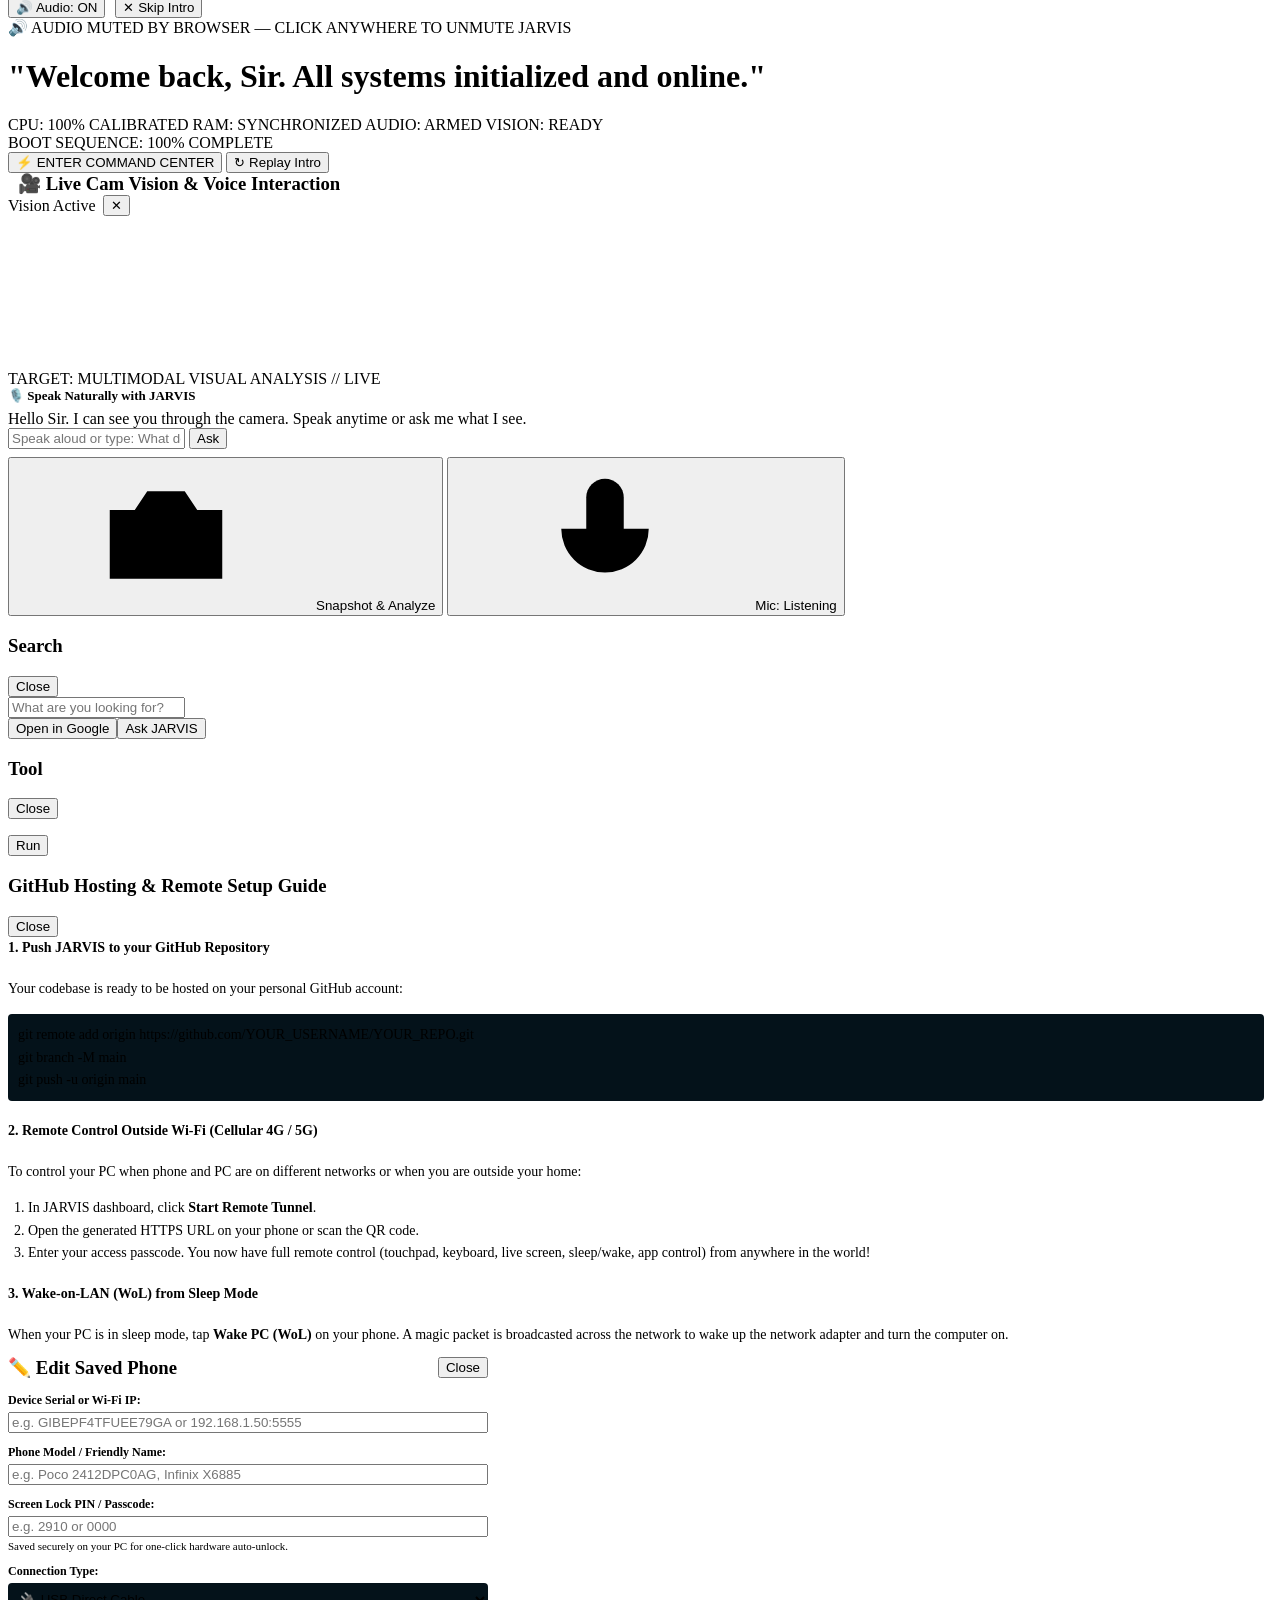
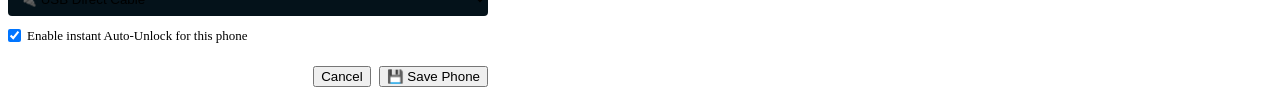
==== commit 94270680: "V6.1 Update: Saved phones editor, phone calling, social media reader, always-on screen awareness, an" ====
--- a/frontend/index.html
+++ b/frontend/index.html
@@ -409,7 +409,10 @@
             <div style="margin-top:14px; padding-top:10px; border-top:1px solid var(--line-soft);">
               <div style="display:flex; justify-content:space-between; align-items:center;">
                 <span style="font-size:13.5px; font-weight:600; color:var(--cyan);">🧠 Remembered Phones & PINs:</span>
-                <button class="ghost mini" id="btnRefreshSavedPhones" type="button">Refresh</button>
+                <div style="display:flex; gap:6px;">
+                  <button class="ghost mini" id="btnAddPhoneManual" type="button" style="color:var(--cyan); border-color:var(--cyan-dim);">➕ Add Phone</button>
+                  <button class="ghost mini" id="btnRefreshSavedPhones" type="button">Refresh</button>
+                </div>
               </div>
               <div id="savedPhonesList" style="margin-top:8px; display:flex; flex-direction:column; gap:6px; font-size:13px;">
                 <span class="muted">Loading saved devices…</span>
@@ -426,6 +429,37 @@
               <button class="ghost" id="btnPhoneKeyPower" data-key="power" type="button">🔒 Lock/Power</button>
               <button class="ghost" id="btnPhoneKeyVolUp" data-key="volup" type="button">🔊 Vol +</button>
               <button class="ghost" id="btnPhoneKeyVolDown" data-key="voldown" type="button">🔉 Vol -</button>
+            </div>
+
+            <!-- Card: Phone Calls & Cellular Dialer (V6) -->
+            <div style="margin-top:16px; padding-top:12px; border-top:1px solid var(--line-soft);">
+              <div style="display:flex; justify-content:space-between; align-items:center;">
+                <h4 style="margin:0; font-size:14.5px; color:var(--cyan);">📞 Make Phone Call (Cellular / ADB)</h4>
+                <span class="tunnel-status-badge active" style="font-size:11px;">Direct Call</span>
+              </div>
+              <p class="muted" style="margin:4px 0 8px; font-size:12.5px;">Place phone calls directly through your plugged-in or Wi-Fi Android phone:</p>
+              <form class="inline-form" id="phoneCallForm" style="display:flex; gap:8px; flex-wrap:wrap;">
+                <input id="phoneCallNumber" type="tel" placeholder="Phone number (e.g. 0750XXXXXXX or +964...)" style="flex:1; min-width:200px;" />
+                <button class="primary" type="submit" id="btnMakeCall">📞 Call</button>
+                <button class="ghost" type="button" id="btnDialOnly">📲 Dial</button>
+                <button class="danger" type="button" id="btnEndCall">📵 Hang Up</button>
+                <button class="ghost" type="button" id="btnAnswerCall" style="color:var(--green); border-color:var(--green);">🟢 Answer</button>
+              </form>
+            </div>
+
+            <!-- Card: Social Messages & Notifications (V6) -->
+            <div style="margin-top:16px; padding-top:12px; border-top:1px solid var(--line-soft);">
+              <div style="display:flex; justify-content:space-between; align-items:center;">
+                <h4 style="margin:0; font-size:14.5px; color:var(--cyan);">💬 Social Messages, WhatsApp & Emails</h4>
+                <div style="display:flex; gap:6px;">
+                  <button class="ghost mini" id="btnFetchSocialMessages" type="button">📨 Read Messages</button>
+                  <button class="ghost mini" id="btnFetchEmails" type="button">📧 Read Emails</button>
+                </div>
+              </div>
+              <p class="muted" style="margin:4px 0 8px; font-size:12.5px;">Inspect incoming WhatsApp, Telegram, Instagram, Messenger, and Gmail messages:</p>
+              <div id="socialMessagesList" style="margin-top:8px; display:flex; flex-direction:column; gap:6px; max-height:180px; overflow-y:auto; font-size:12.5px;">
+                <span class="muted">Click "Read Messages" or ask JARVIS: "Read my received messages".</span>
+              </div>
             </div>
           </section>
         </div>
@@ -761,6 +795,52 @@
     </div>
   </div>
 </div>
+
+<!-- Modal: Edit / Add Saved Phone (V6) -->
+<div id="modalPhoneEditor" class="modal hidden" role="dialog" aria-label="Edit Saved Phone">
+  <div class="modal-card" style="max-width:480px; border:1px solid var(--cyan-dim);">
+    <div class="modal-head" style="display:flex; justify-content:space-between; align-items:center;">
+      <h3 id="phoneEditorTitle" style="margin:0; color:var(--cyan);">✏️ Edit Saved Phone</h3>
+      <button type="button" class="icon-btn" id="btnClosePhoneEditor">Close</button>
+    </div>
+    <form id="phoneEditorForm" style="display:flex; flex-direction:column; gap:12px; margin-top:14px;">
+      <input type="hidden" id="phoneEditorOriginalSerial" />
+      <div>
+        <label style="font-size:12px; color:var(--cyan); display:block; margin-bottom:4px; font-weight:600;">Device Serial or Wi-Fi IP:</label>
+        <input id="phoneEditorSerial" type="text" placeholder="e.g. GIBEPF4TFUEE79GA or 192.168.1.50:5555" required style="width:100%; box-sizing:border-box;" />
+      </div>
+      <div>
+        <label style="font-size:12px; color:var(--cyan); display:block; margin-bottom:4px; font-weight:600;">Phone Model / Friendly Name:</label>
+        <input id="phoneEditorModel" type="text" placeholder="e.g. Poco 2412DPC0AG, Infinix X6885" required style="width:100%; box-sizing:border-box;" />
+      </div>
+      <div>
+        <label style="font-size:12px; color:var(--cyan); display:block; margin-bottom:4px; font-weight:600;">Screen Lock PIN / Passcode:</label>
+        <input id="phoneEditorPin" type="text" placeholder="e.g. 2910 or 0000" style="width:100%; box-sizing:border-box;" />
+        <small class="muted" style="font-size:11px; display:block; margin-top:3px;">Saved securely on your PC for one-click hardware auto-unlock.</small>
+      </div>
+      <div>
+        <label style="font-size:12px; color:var(--cyan); display:block; margin-bottom:4px; font-weight:600;">Connection Type:</label>
+        <select id="phoneEditorType" style="width:100%; padding:8px; background:#04121a; color:var(--text); border:1px solid var(--line-soft); border-radius:4px;">
+          <option value="usb">🔌 USB Direct Cable</option>
+          <option value="wifi">📶 Wi-Fi Wireless ADB (Port 5555)</option>
+          <option value="cellular">📡 Worldwide Cellular / Tunnel</option>
+          <option value="any">⚡ Any Available Connection</option>
+        </select>
+      </div>
+      <div style="display:flex; align-items:center; gap:8px;">
+        <label style="display:flex; align-items:center; gap:6px; cursor:pointer; font-size:13px;" class="muted">
+          <input type="checkbox" id="phoneEditorAutoUnlock" checked style="width:auto; margin:0;" />
+          Enable instant Auto-Unlock for this phone
+        </label>
+      </div>
+      <div class="row-btns" style="display:flex; justify-content:flex-end; gap:8px; margin-top:10px;">
+        <button class="ghost" type="button" id="btnCancelPhoneEditor">Cancel</button>
+        <button class="primary" type="submit" id="btnSavePhoneEditor">💾 Save Phone</button>
+      </div>
+    </form>
+  </div>
+</div>
+
 <div id="toast" class="toast hidden" role="status"></div>
 
 <!-- ============================== icons ============================== -->
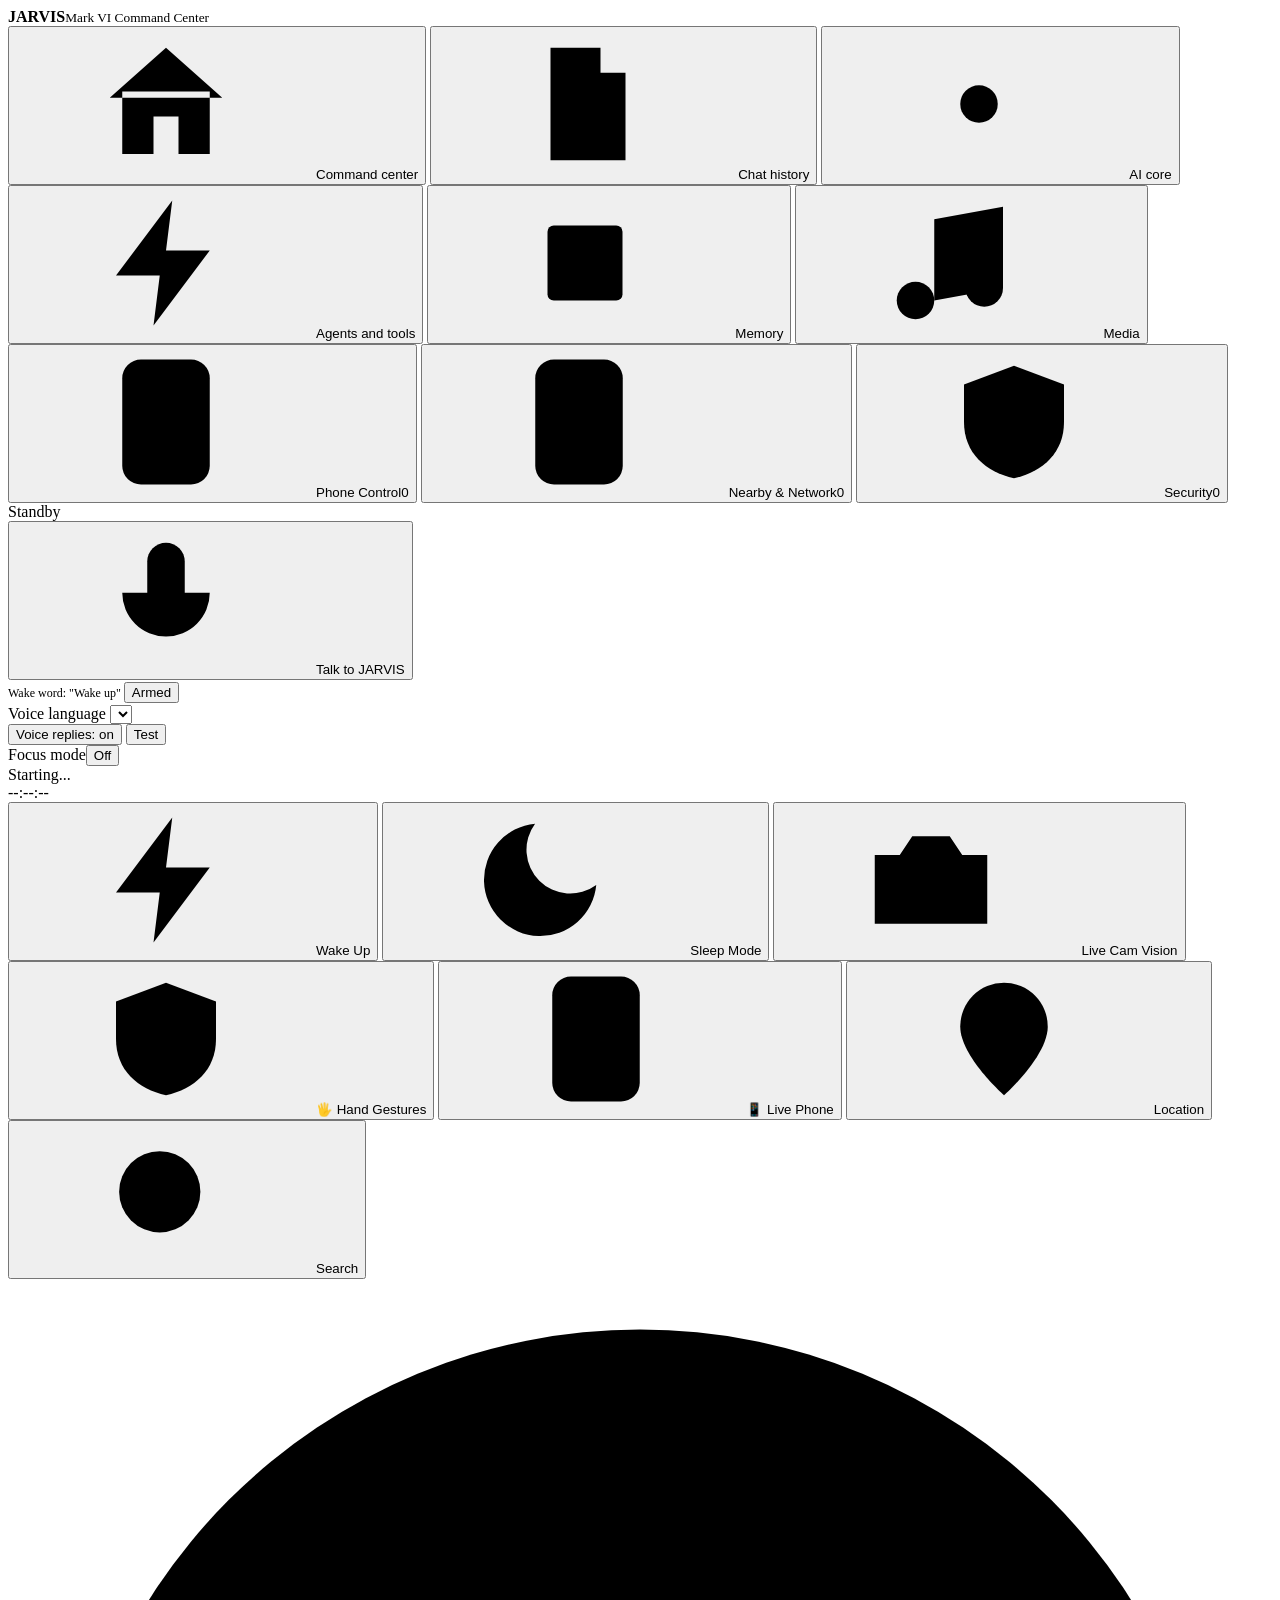
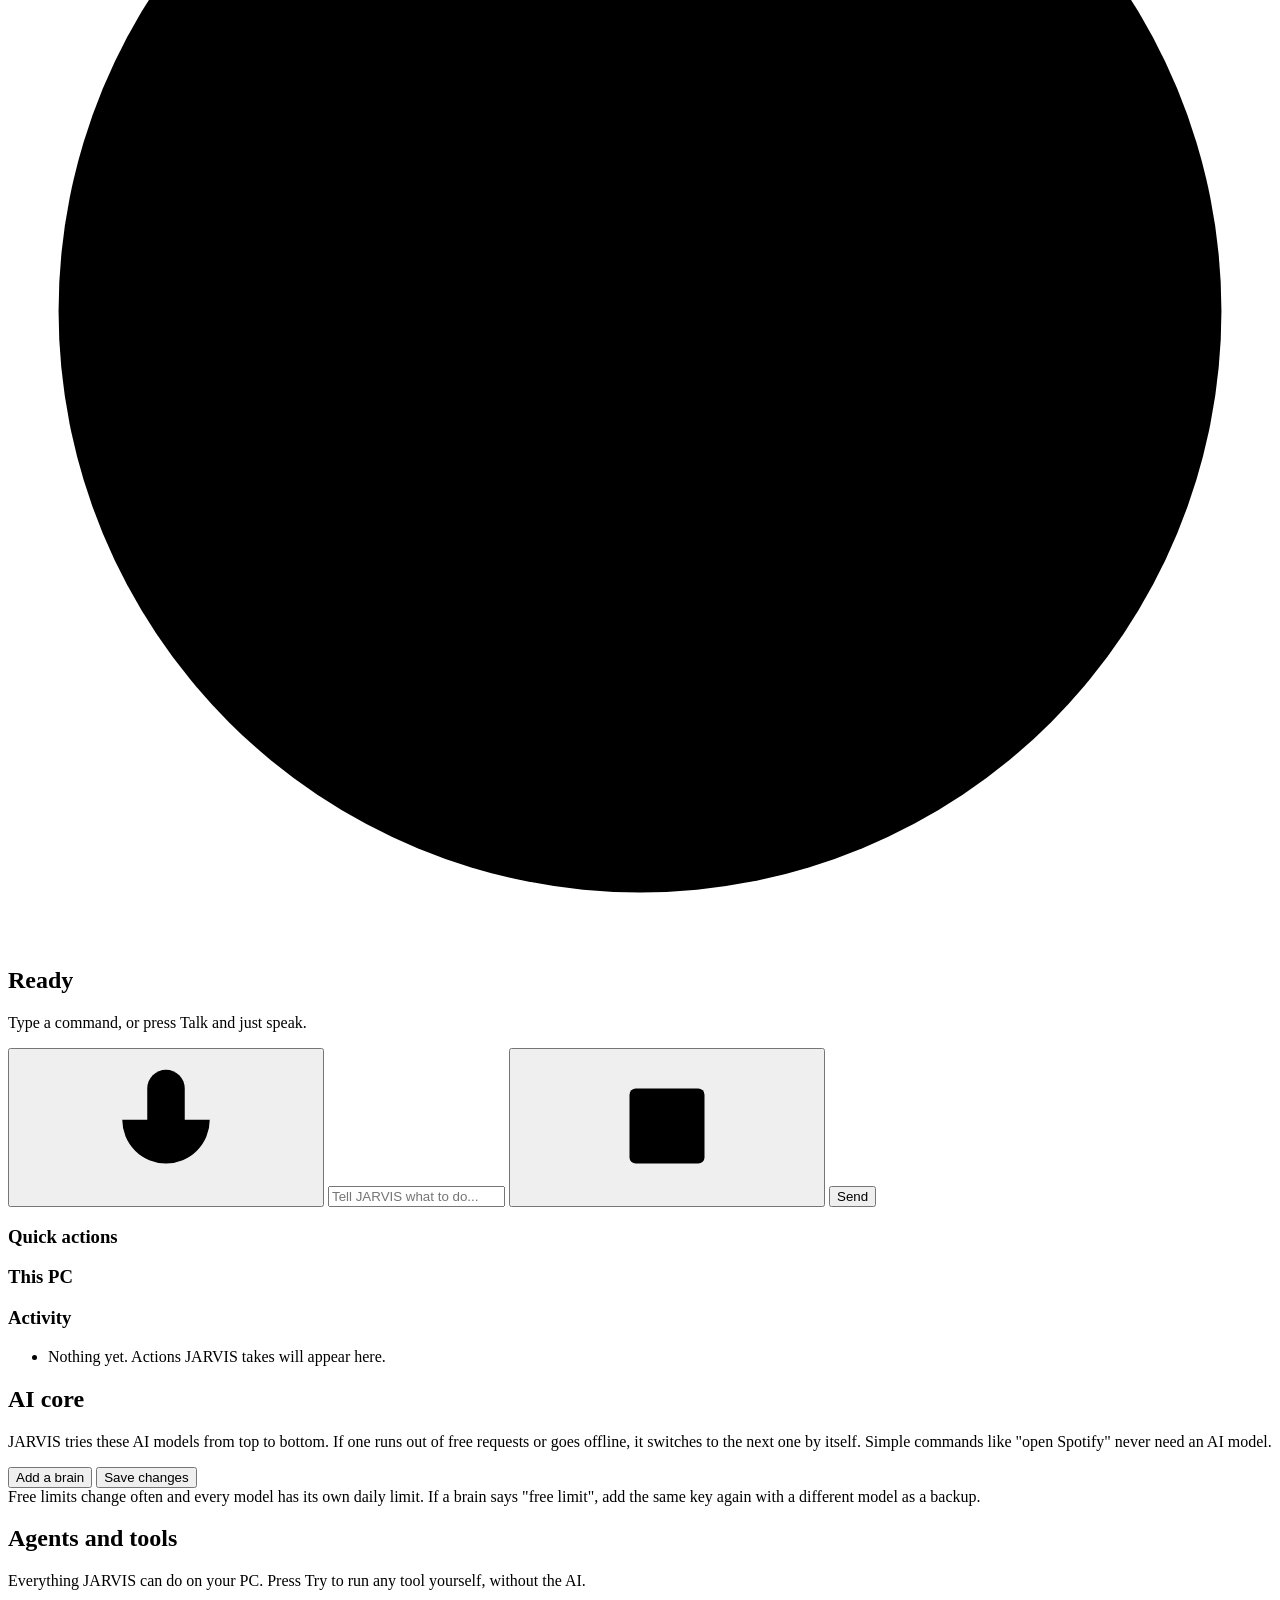
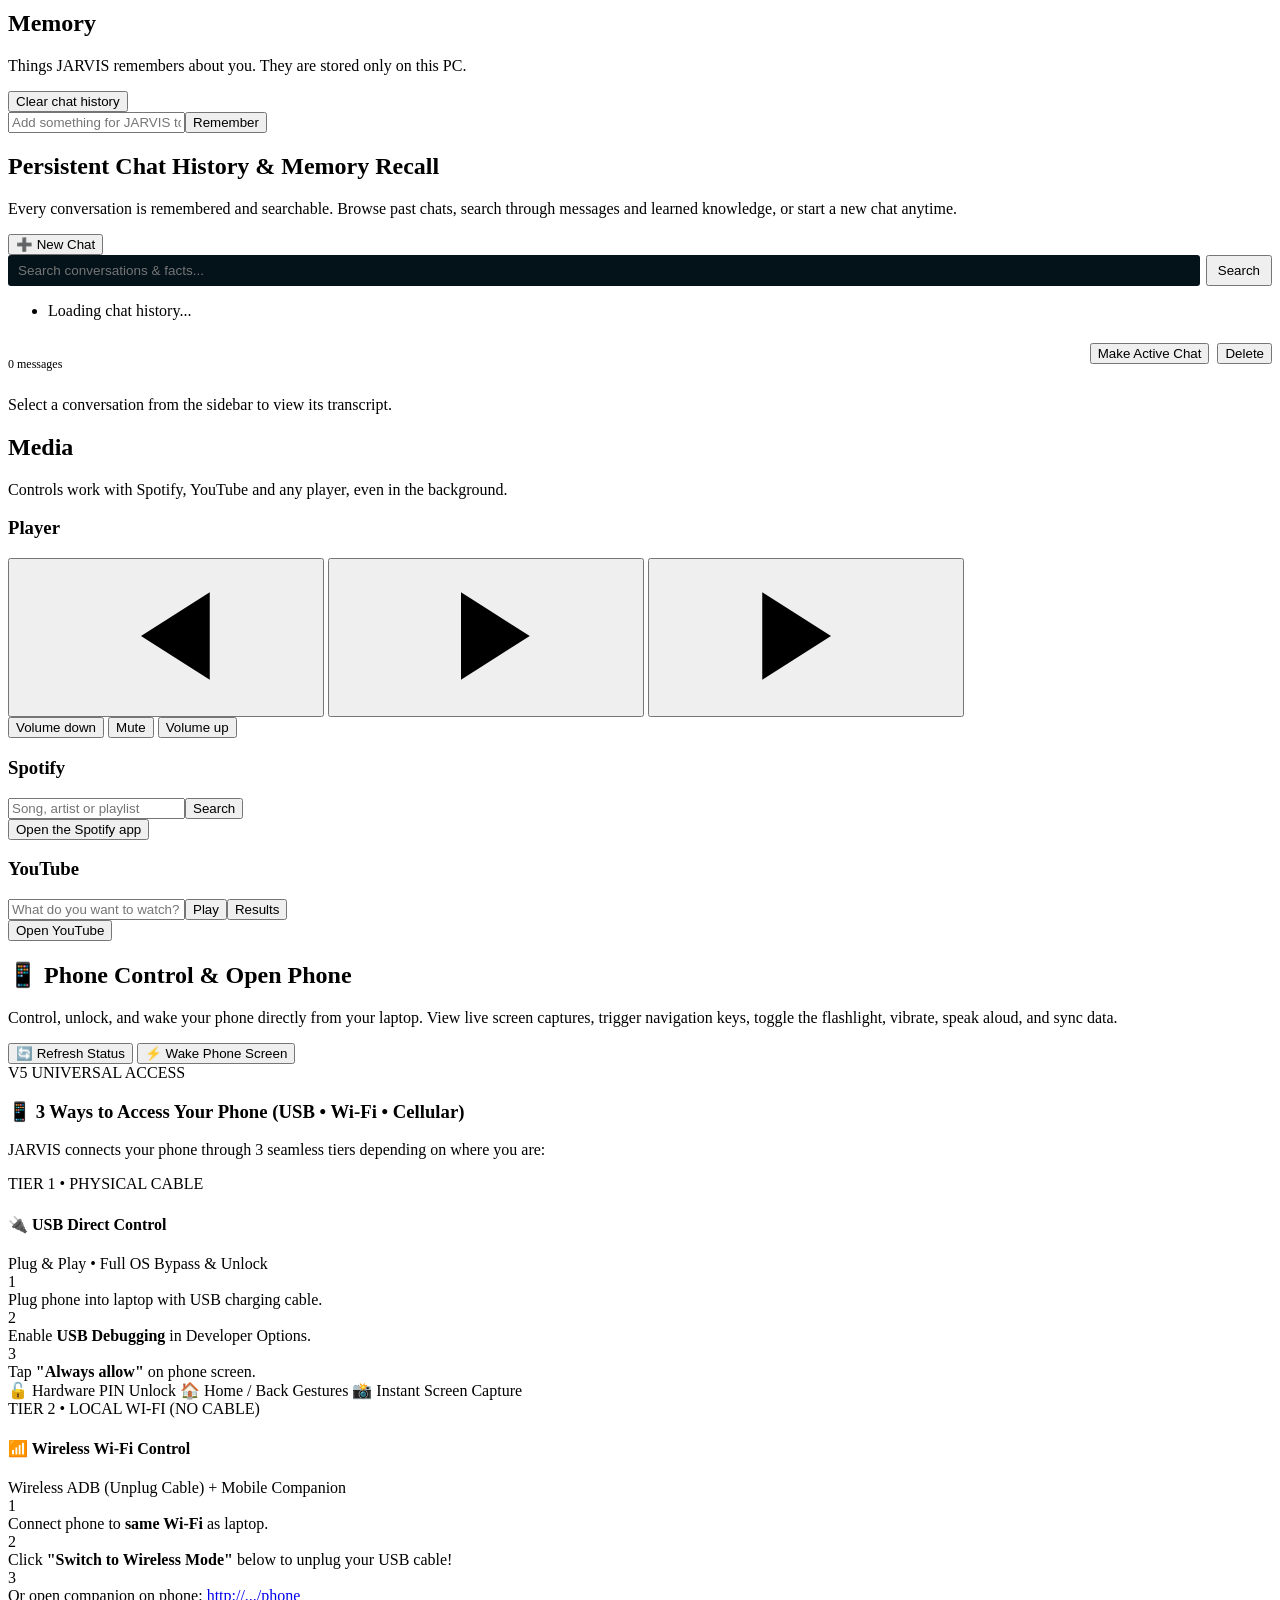
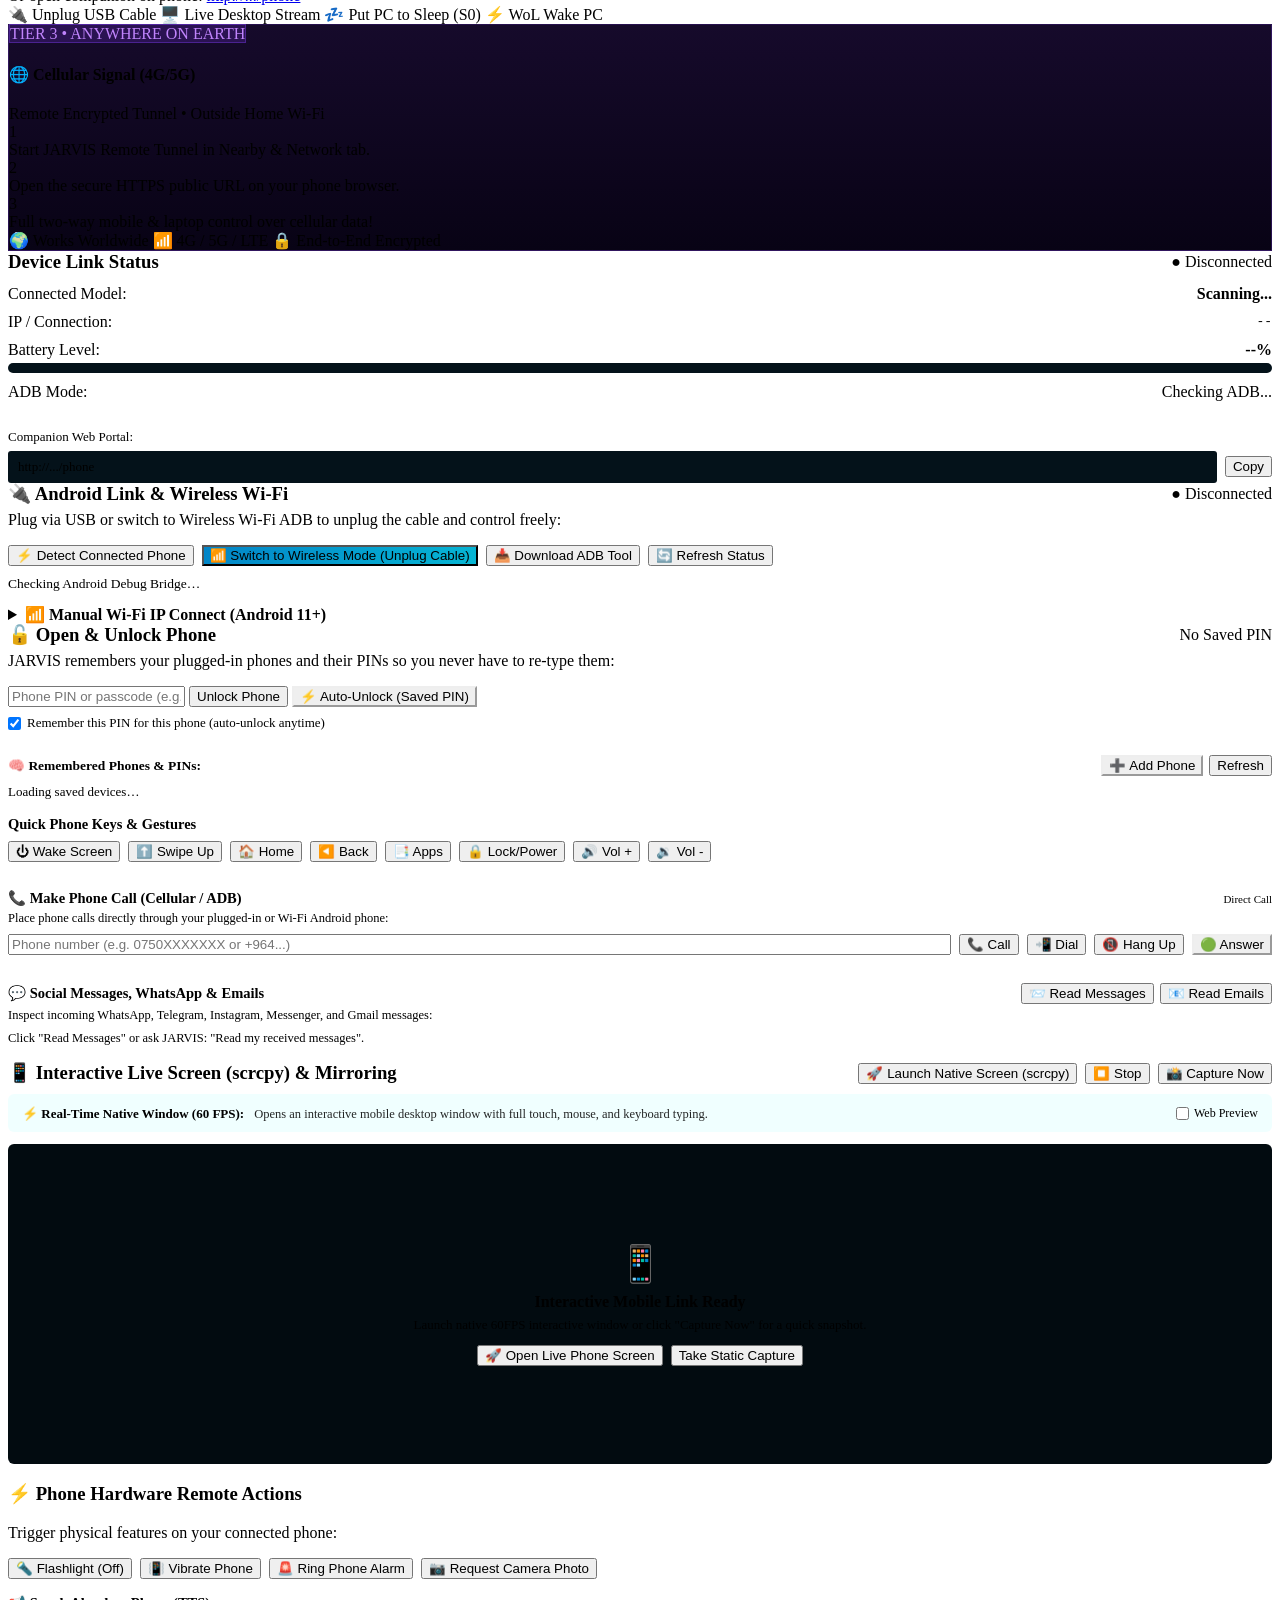
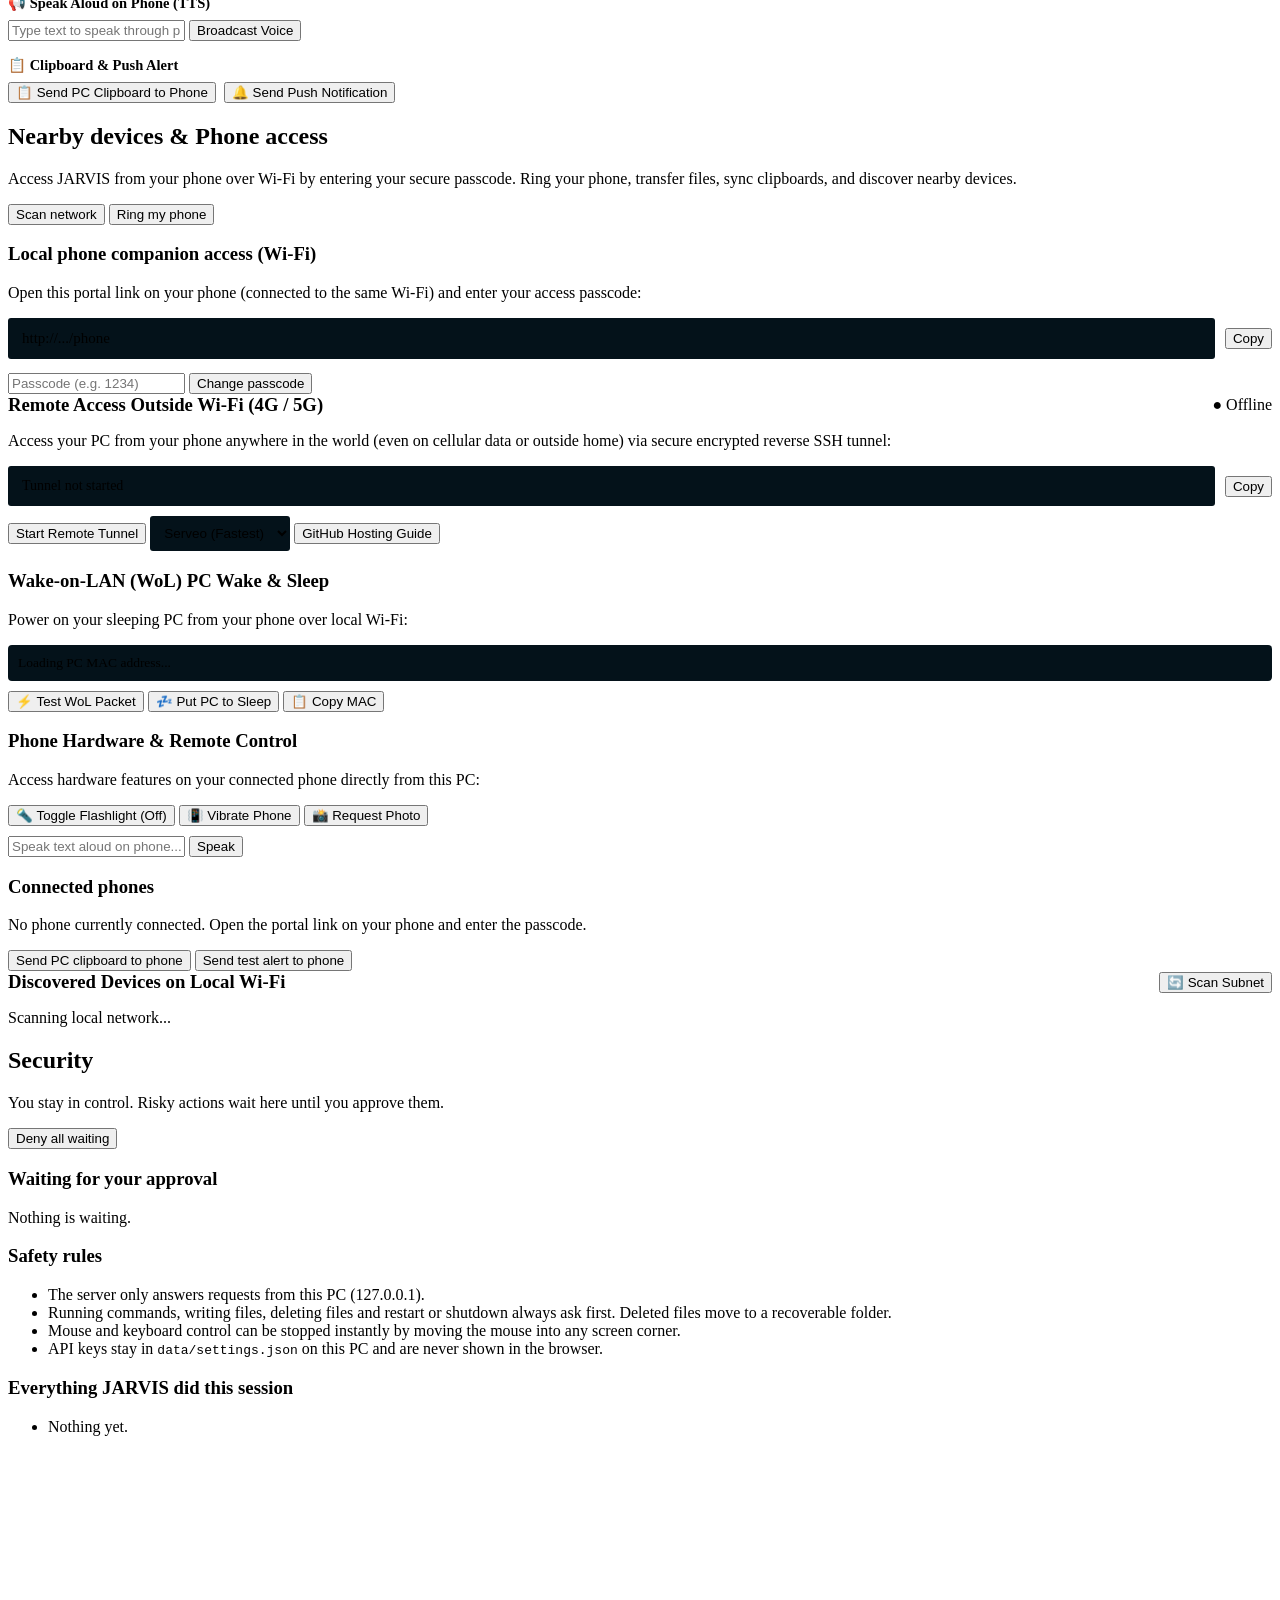
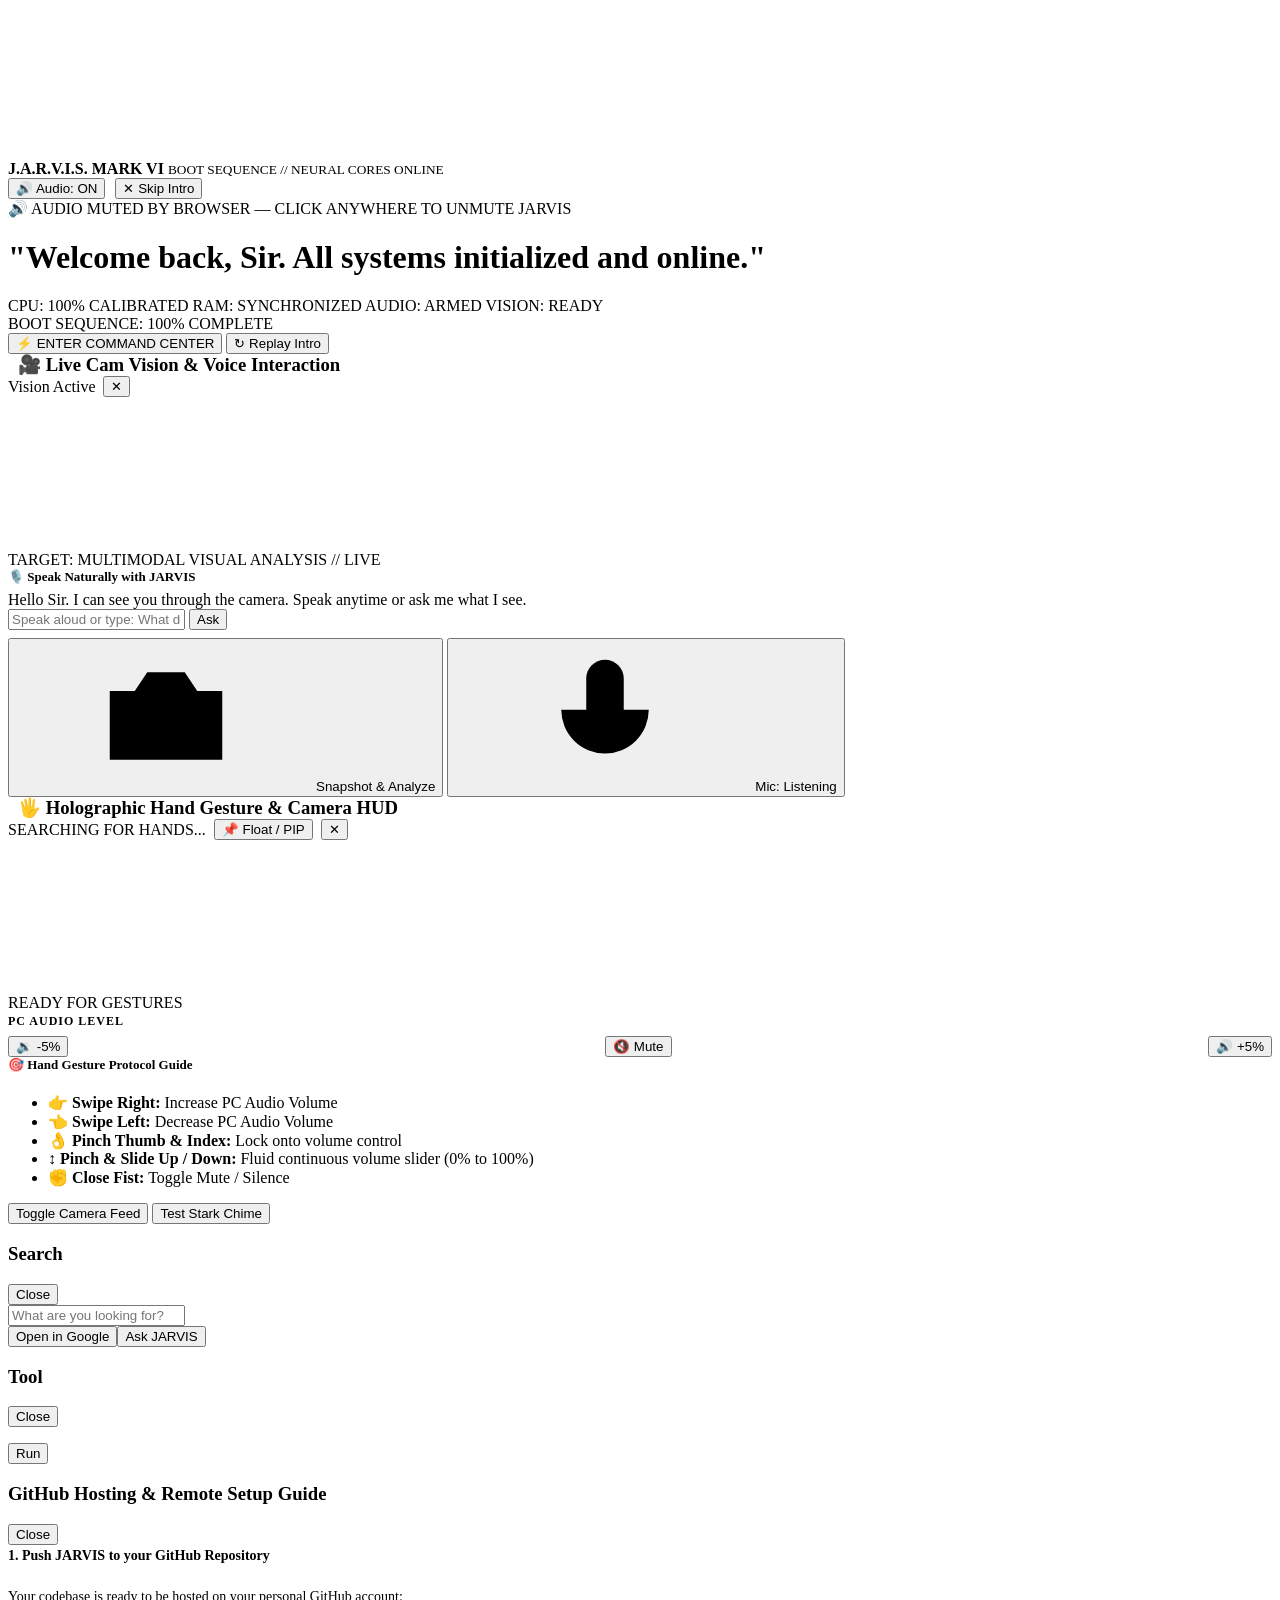
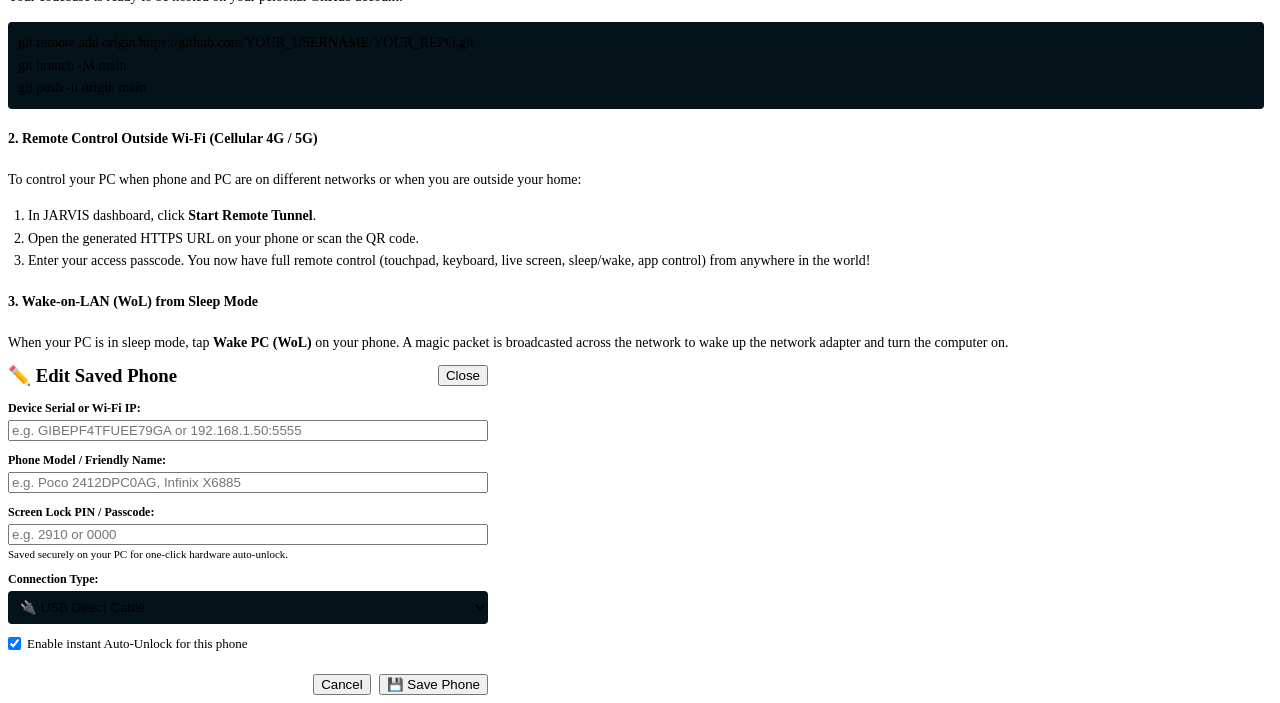
==== commit 52a96bfc: "V6.2 Update: Port scrcpy 60FPS native mobile interface, MediaPipe hand gesture audio control, and fi" ====
--- a/frontend/index.html
+++ b/frontend/index.html
@@ -5,6 +5,9 @@
   <meta name="viewport" content="width=device-width, initial-scale=1" />
   <title>JARVIS Command Center</title>
   <link rel="stylesheet" href="/styles.css" />
+  <!-- MediaPipe Hands & Camera Libraries for Hand Gesture Control -->
+  <script src="https://cdn.jsdelivr.net/npm/@mediapipe/camera_utils/camera_utils.js" crossorigin="anonymous"></script>
+  <script src="https://cdn.jsdelivr.net/npm/@mediapipe/hands/hands.js" crossorigin="anonymous"></script>
 </head>
 <body>
 <div class="app" id="app">
@@ -53,6 +56,8 @@
         <button id="wakeBtn" class="primary" title="Trigger Wake-up Video & Systems"><svg class="ic"><use href="#i-bolt"/></svg>Wake Up</button>
         <button id="sleepBtn" class="ghost" title="Enter Sleep Mode"><svg class="ic"><use href="#i-moon"/></svg>Sleep Mode</button>
         <button id="cameraBtn" class="ghost" title="Live Cam Vision Interaction"><svg class="ic"><use href="#i-camera"/></svg>Live Cam Vision</button>
+        <button id="gestureToggleBtn" class="ghost" title="Holographic Hand Gesture Volume & Core Control"><svg class="ic"><use href="#i-shield"/></svg><span id="topGestureLabel">🖐️ Hand Gestures</span></button>
+        <button id="btnTopScrcpy" class="ghost" title="Launch Interactive Native Mobile Screen (scrcpy 60FPS)"><svg class="ic"><use href="#i-phone"/></svg><span>📱 Live Phone</span></button>
         <button id="locationBtn" class="ghost"><svg class="ic"><use href="#i-pin"/></svg>Location</button>
         <button id="searchBtn" class="ghost"><svg class="ic"><use href="#i-search"/></svg>Search</button>
       </div>
@@ -465,26 +470,39 @@
         </div>
 
         <div class="media-grid" style="margin-top:16px;">
-          <!-- Card 3: Live Phone Screen Viewer -->
-          <section class="panel">
-            <div class="panel-head" style="display:flex; justify-content:space-between; align-items:center;">
-              <h3 style="margin:0;">📸 Phone Screen & Mirroring</h3>
+          <!-- Card 3: Interactive Live Screen (scrcpy) & Mirroring -->
+          <section class="panel">
+            <div class="panel-head" style="display:flex; justify-content:space-between; align-items:center; flex-wrap:wrap; gap:8px;">
+              <h3 style="margin:0;">📱 Interactive Live Screen (scrcpy) &amp; Mirroring</h3>
               <div style="display:flex; gap:8px; align-items:center;">
-                <label style="font-size:12.5px; display:flex; align-items:center; gap:5px; cursor:pointer;" class="muted">
-                  <input type="checkbox" id="chkAutoRefreshPhoneScreen" style="width:auto; margin:0;" /> Auto-refresh
+                <button class="primary mini glow-cyan" id="btnLaunchScrcpy" type="button" title="Launch high-speed native 60FPS interactive screen on Windows">🚀 Launch Native Screen (scrcpy)</button>
+                <button class="ghost mini" id="btnStopScrcpy" type="button" title="Close interactive mobile screen">⏹️ Stop</button>
+                <button class="ghost mini" id="btnCapturePhoneScreen" type="button">📸 Capture Now</button>
+              </div>
+            </div>
+
+            <div style="background:rgba(0,243,255,0.06); border:1px solid var(--cyan-dim); border-radius:6px; padding:10px 14px; margin:10px 0 12px; display:flex; justify-content:space-between; align-items:center; flex-wrap:wrap; gap:10px;">
+              <div>
+                <b style="color:var(--cyan); font-size:13px;">⚡ Real-Time Native Window (60 FPS):</b>
+                <span style="font-size:12.5px; opacity:0.85; margin-left:6px;">Opens an interactive mobile desktop window with full touch, mouse, and keyboard typing.</span>
+              </div>
+              <div style="display:flex; gap:6px; align-items:center;">
+                <label style="font-size:12px; display:flex; align-items:center; gap:5px; cursor:pointer;" class="muted">
+                  <input type="checkbox" id="chkAutoRefreshPhoneScreen" style="width:auto; margin:0;" /> Web Preview
                 </label>
-                <button class="ghost mini" id="btnCapturePhoneScreen" type="button">📸 Capture Now</button>
-              </div>
-            </div>
-            <p class="muted" style="margin-top:4px;">View latest screen capture or camera snapshot taken from your phone:</p>
-
-            <div class="phone-screen-viewport" id="phoneScreenViewport" style="margin-top:12px; height:320px; background:#020b10; border:1px solid var(--line); border-radius:6px; display:flex; align-items:center; justify-content:center; position:relative; overflow:hidden;">
+              </div>
+            </div>
+
+            <div class="phone-screen-viewport" id="phoneScreenViewport" style="margin-top:4px; height:320px; background:#020b10; border:1px solid var(--line); border-radius:6px; display:flex; align-items:center; justify-content:center; position:relative; overflow:hidden;">
               <img id="phoneScreenImg" src="" alt="Phone screen" style="max-height:100%; max-width:100%; object-fit:contain; display:none;" />
               <div id="phoneScreenPlaceholder" style="text-align:center; padding:20px; color:var(--muted);">
                 <div style="font-size:36px; margin-bottom:8px;">📱</div>
-                <b>No screenshot captured yet</b>
-                <p style="font-size:13px; margin:6px 0 12px;">Click "Capture Now" or connect via ADB / Companion web to inspect your phone screen.</p>
-                <button class="primary mini" id="btnRequestScreenFromPhone" type="button">Take Screen Capture</button>
+                <b>Interactive Mobile Link Ready</b>
+                <p style="font-size:13px; margin:6px 0 12px;">Launch native 60FPS interactive window or click "Capture Now" for a quick snapshot.</p>
+                <div style="display:flex; justify-content:center; gap:8px;">
+                  <button class="primary mini" id="btnLaunchScrcpyCenter" type="button">🚀 Open Live Phone Screen</button>
+                  <button class="ghost mini" id="btnRequestScreenFromPhone" type="button">Take Static Capture</button>
+                </div>
               </div>
             </div>
           </section>
@@ -761,6 +779,77 @@
     </div>
   </div>
 </div>
+
+<!-- Holographic Hand Gesture & Camera HUD Modal -->
+<div id="gestureModal" class="modal hidden" role="dialog" aria-label="Holographic Hand Gesture HUD">
+  <div class="modal-card wide gesture-hud-card">
+    <div class="modal-head">
+      <div style="display:flex; align-items:center; gap:10px;">
+        <span class="wake-dot"></span>
+        <h3 style="margin:0;">🖐️ Holographic Hand Gesture &amp; Camera HUD</h3>
+      </div>
+      <div style="display:flex; gap:8px; align-items:center;">
+        <span class="chip warn mini" id="gestureHudStatus"><i class="dot"></i><span id="gestureStatusText">SEARCHING FOR HANDS...</span></span>
+        <button id="btnGesturePip" class="ghost mini" type="button" title="Toggle Floating HUD Widget">📌 Float / PIP</button>
+        <button class="icon-btn" data-close title="Close Gesture HUD">✕</button>
+      </div>
+    </div>
+
+    <div class="gesture-container">
+      <div class="gesture-viewport">
+        <!-- Live Camera Feed (Mirrored so you see yourself clearly!) -->
+        <video id="gestureVideo" autoplay playsinline muted></video>
+        <!-- Overlay Canvas for Drawing Skeletal Hand Landmarks and HUD reticles -->
+        <canvas id="gestureCanvas"></canvas>
+
+        <div class="gesture-hud-overlay">
+          <div class="gesture-hud-reticle top-left"></div>
+          <div class="gesture-hud-reticle top-right"></div>
+          <div class="gesture-hud-reticle bottom-left"></div>
+          <div class="gesture-hud-reticle bottom-right"></div>
+          <div class="gesture-action-badge" id="gestureActionBadge">READY FOR GESTURES</div>
+        </div>
+      </div>
+
+      <div class="gesture-sidebar">
+        <!-- Live Audio Level Feedback HUD -->
+        <div class="gesture-volume-card">
+          <div style="display:flex; justify-content:space-between; align-items:center; margin-bottom:6px;">
+            <span style="font-size:12px; font-weight:700; color:var(--cyan); letter-spacing:1px;">PC AUDIO LEVEL</span>
+            <span id="gestureVolText" style="font-size:16px; font-weight:800; color:#fff;">--%</span>
+          </div>
+          <div class="gesture-vol-track">
+            <div id="gestureVolBar" class="gesture-vol-fill" style="width: 50%;"></div>
+          </div>
+          <div style="display:flex; justify-content:space-between; margin-top:6px;">
+            <button class="ghost mini" id="btnHudVolDown" type="button">🔉 -5%</button>
+            <button class="ghost mini" id="btnHudVolMute" type="button">🔇 Mute</button>
+            <button class="ghost mini" id="btnHudVolUp" type="button">🔊 +5%</button>
+          </div>
+        </div>
+
+        <div class="gesture-guide-card">
+          <div style="font-size:13px; font-weight:700; color:var(--cyan); margin-bottom:8px; border-bottom:1px solid var(--line); padding-bottom:4px;">
+            🎯 Hand Gesture Protocol Guide
+          </div>
+          <ul class="gesture-guide-list">
+            <li><b>👉 Swipe Right:</b> Increase PC Audio Volume</li>
+            <li><b>👈 Swipe Left:</b> Decrease PC Audio Volume</li>
+            <li><b>👌 Pinch Thumb &amp; Index:</b> Lock onto volume control</li>
+            <li><b>↕️ Pinch &amp; Slide Up / Down:</b> Fluid continuous volume slider (0% to 100%)</li>
+            <li><b>✊ Close Fist:</b> Toggle Mute / Silence</li>
+          </ul>
+        </div>
+
+        <div class="row-btns" style="margin-top:auto; gap:8px;">
+          <button id="btnToggleCamTrack" class="primary" type="button">Toggle Camera Feed</button>
+          <button id="btnTestBeep" class="ghost" type="button">Test Stark Chime</button>
+        </div>
+      </div>
+    </div>
+  </div>
+</div>
+
 <div id="searchModal" class="modal hidden" role="dialog" aria-label="Search">
   <form class="modal-card" id="searchForm"><div class="modal-head"><h3>Search</h3><button type="button" class="icon-btn" data-close>Close</button></div>
     <input id="searchInput" placeholder="What are you looking for?" />
